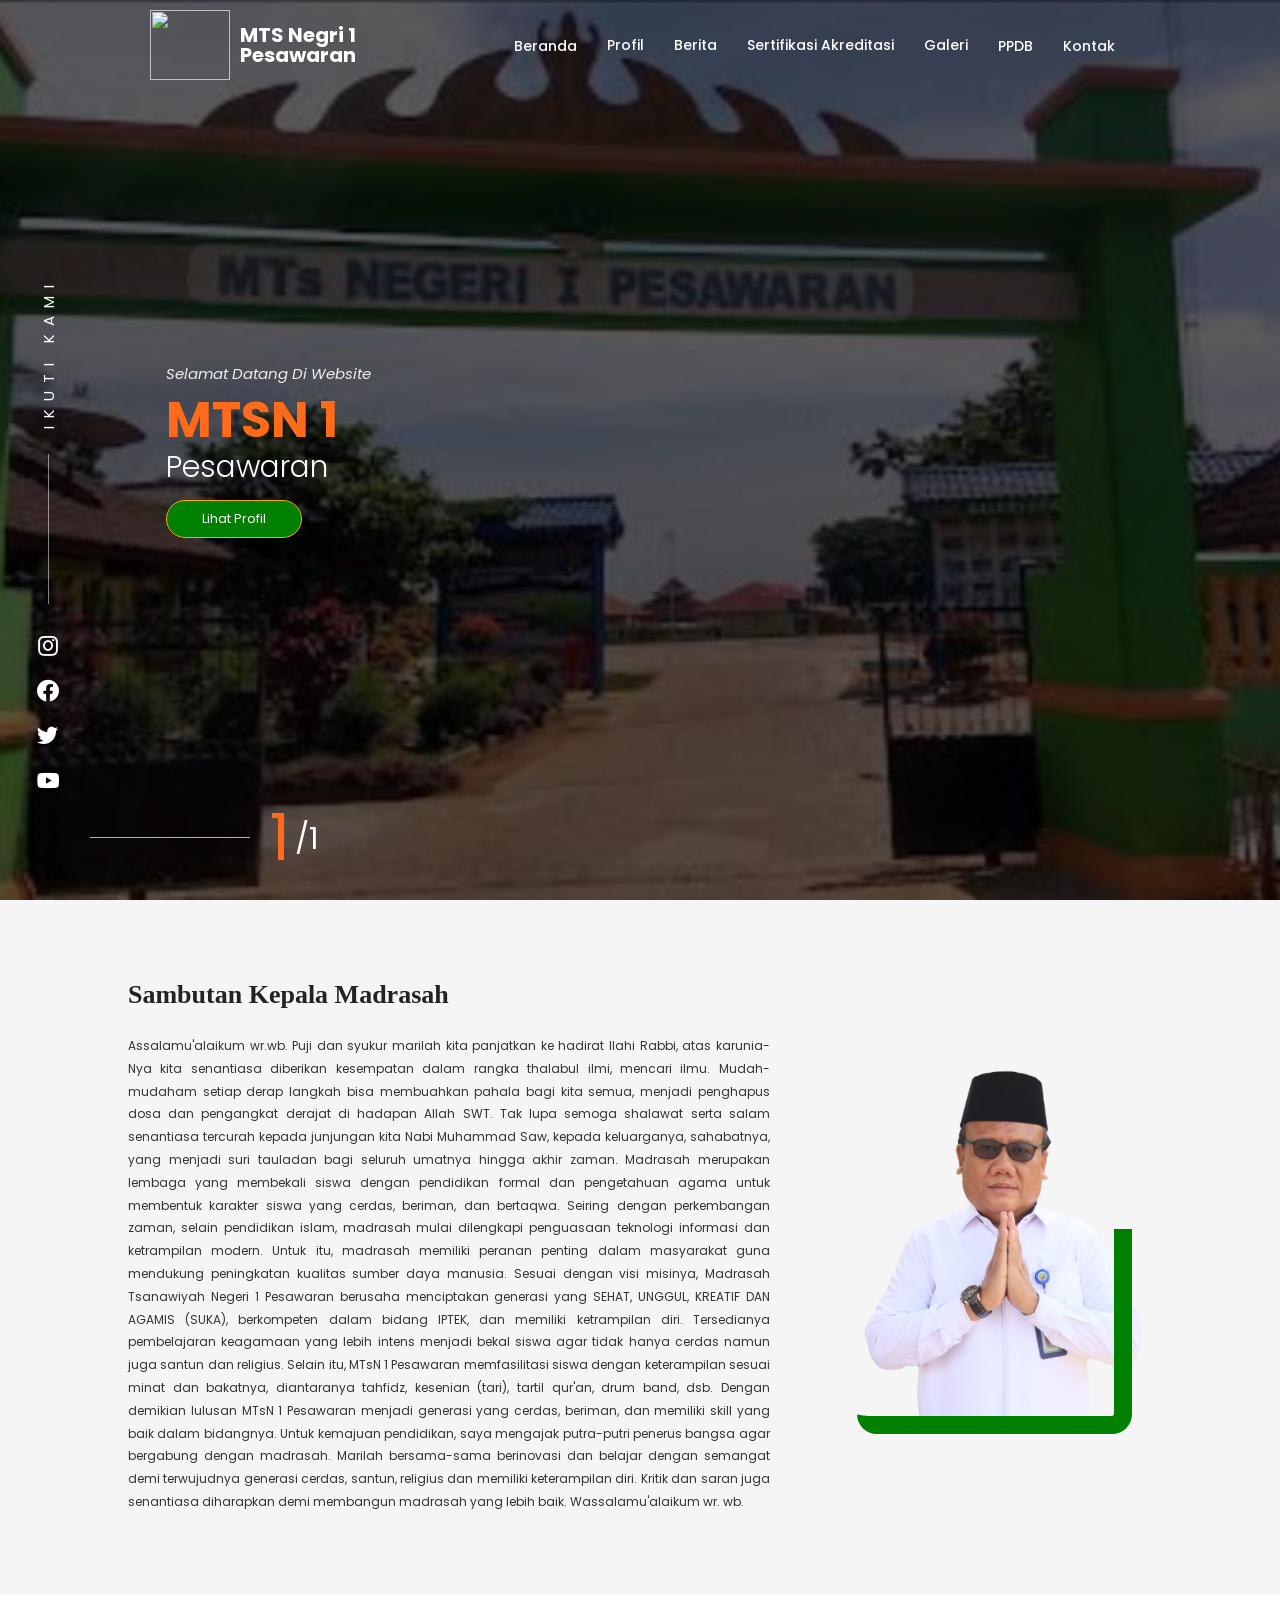
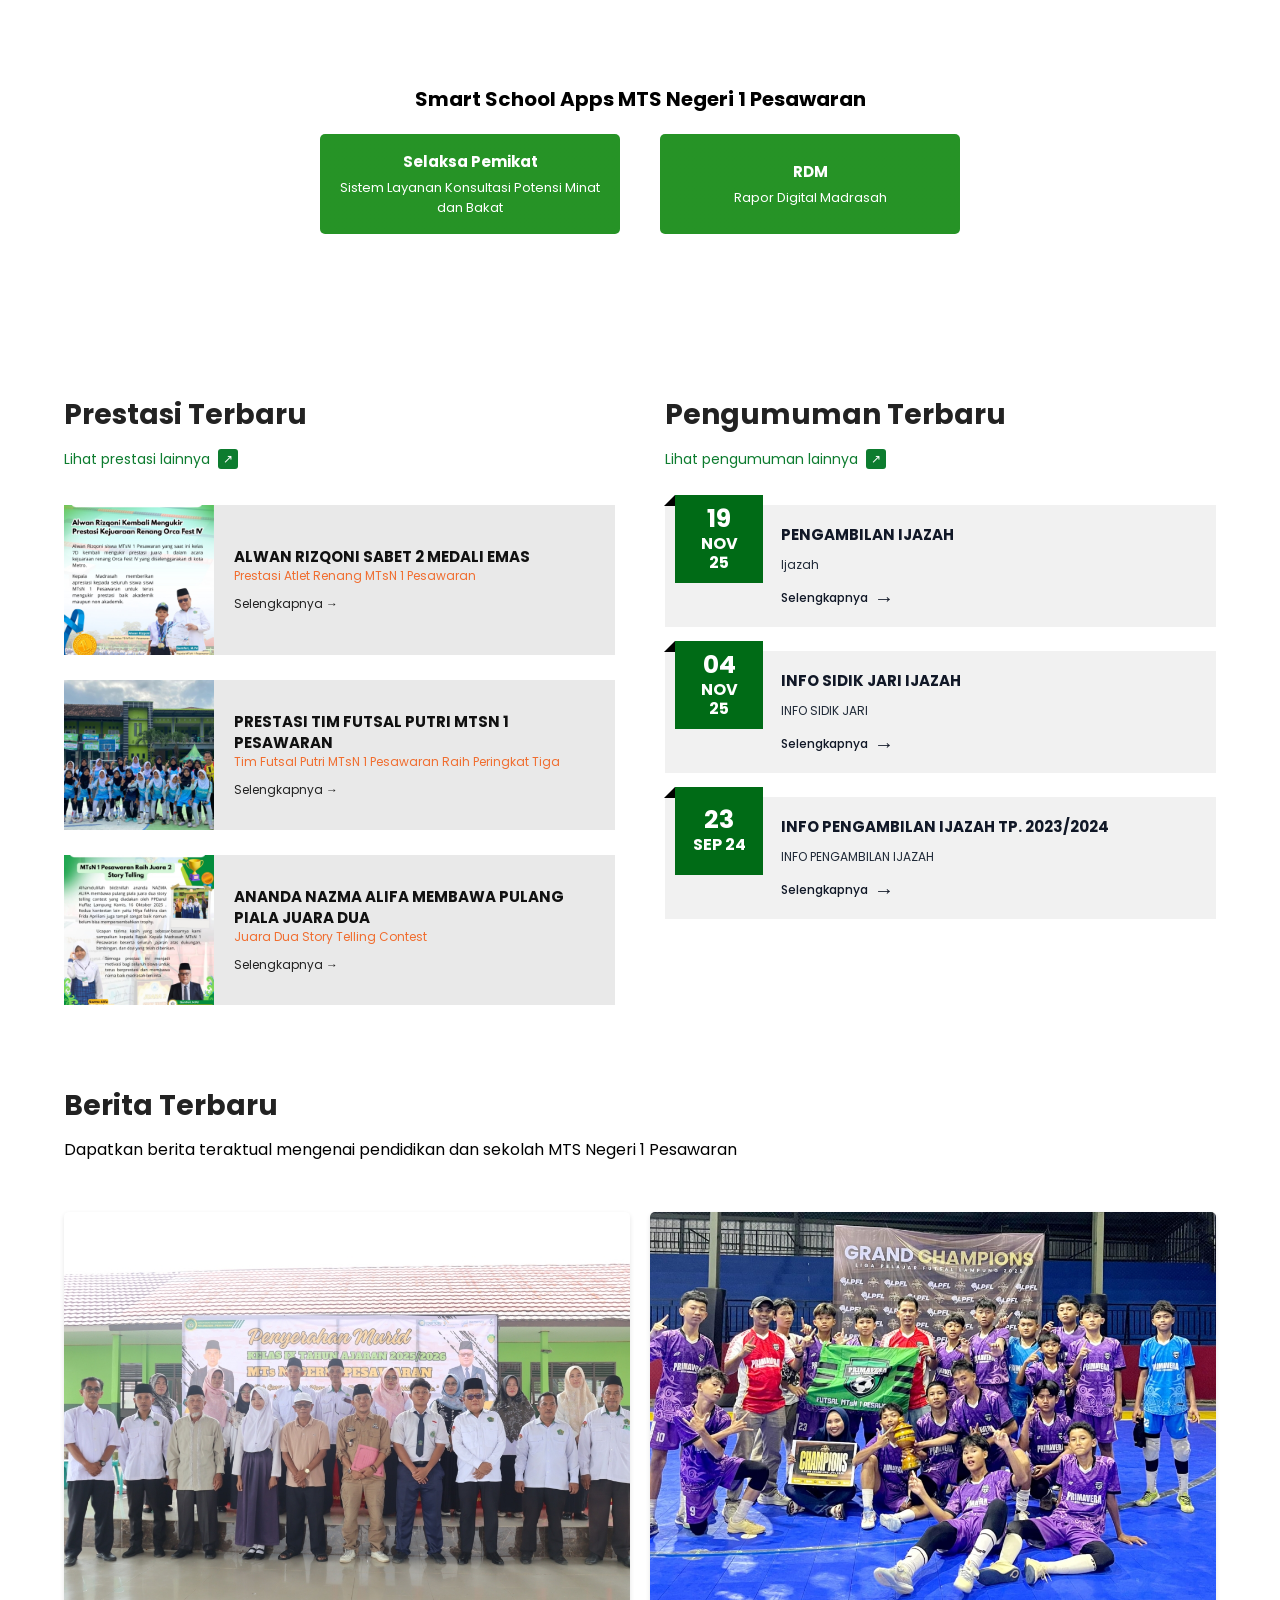
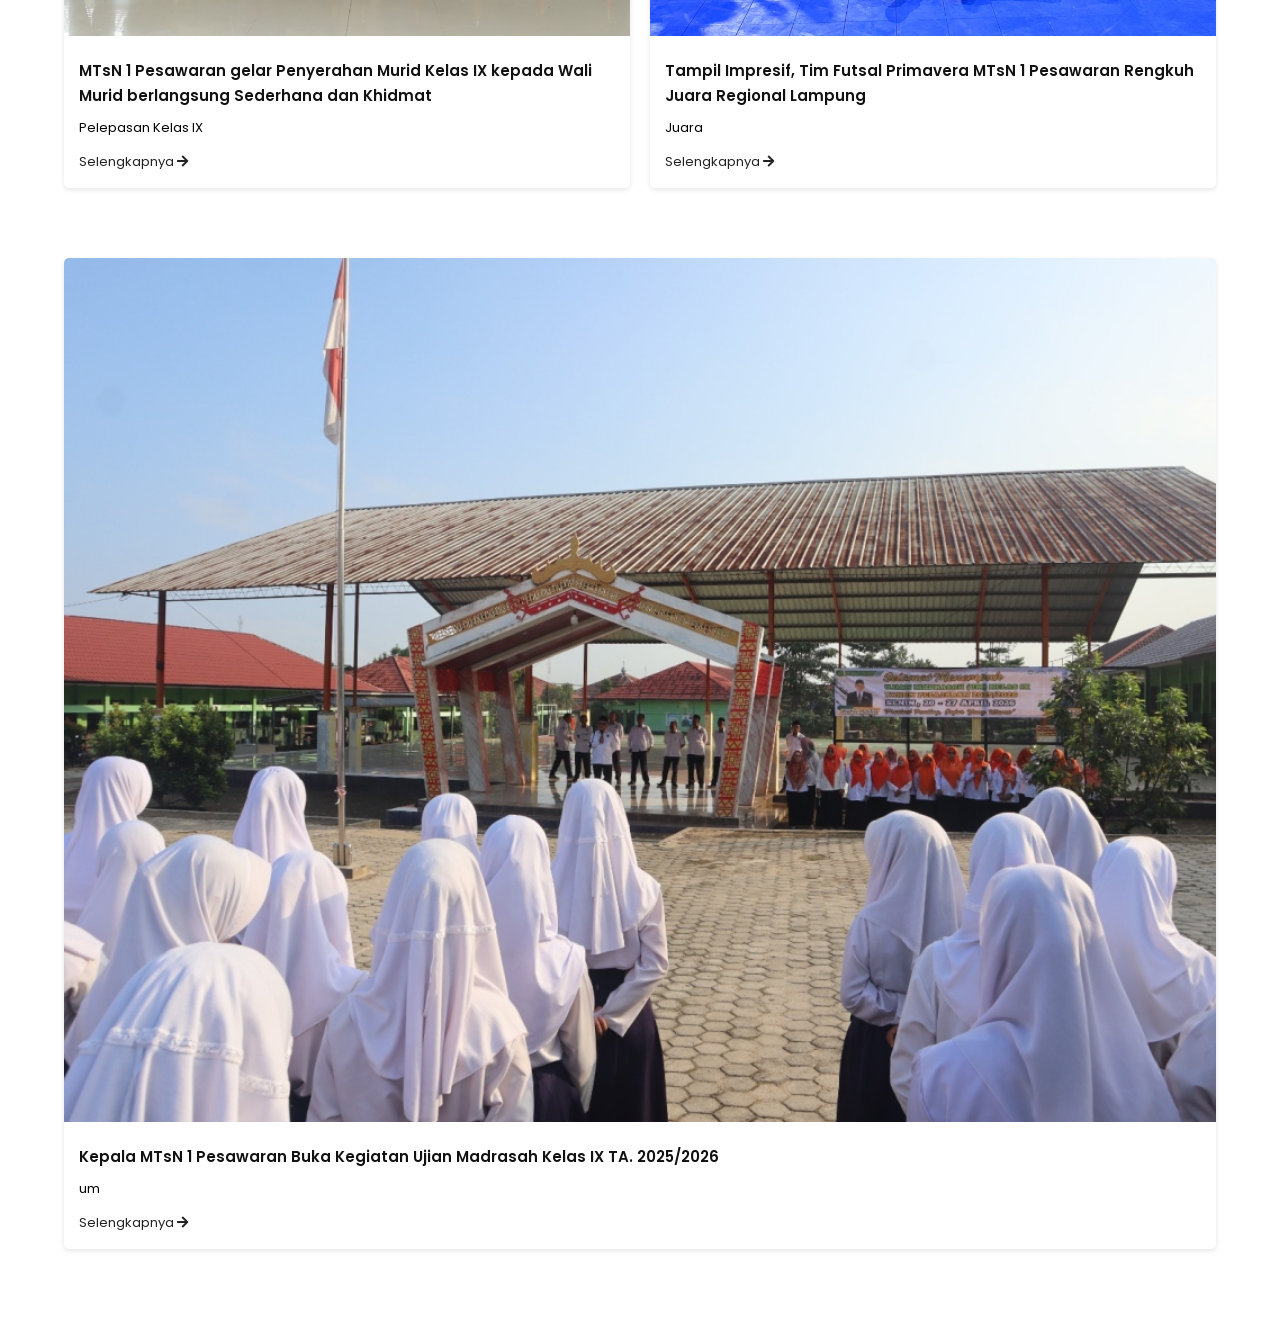
==== index.html @ 20edd50e "merampungkan navbar dan footer" ====
<!doctype html>
<html lang="en">
  <head>
    <meta charset="UTF-8" />
    <meta name="viewport" content="width=device-width, initial-scale=1.0" />
    <title>Mtsn 1 Pesawaran</title>

    <link rel="stylesheet" href="style.css" />
    <link rel="stylesheet" href="./src/css/navbar.css" />
    <link rel="stylesheet" href="./src/css/index.css" />

    <!-- aos -->
    <link href="https://unpkg.com/aos@2.3.1/dist/aos.css" rel="stylesheet" />

    <!-- icon -->
    <link
      href="https://unpkg.com/boxicons@2.1.4/css/boxicons.min.css"
      rel="stylesheet"
    />

    <!-- font awesome -->
    <link
      rel="stylesheet"
      href="https://cdnjs.cloudflare.com/ajax/libs/font-awesome/5.15.4/css/all.min.css"
    />
  </head>
  <body>
    <main>
      <header>
        <div class="container navbar-container">
          <div class="logo-container">
            <div class="logo">
              <img
                src="https://www.mtsn1pesawaran.sch.id/assets/images/logo.png"
                alt=""
              />
              <div class="text">
                <h1>MTS Negri 1</h1>
                <h1>Pesawaran</h1>
              </div>
            </div>

            <div id="humberger-menu">
              <i class="fas fa-bars"></i>
            </div>
          </div>

          <div class="nav-links">
            <ul>
              <li><a href="#">Beranda</a></li>
              <div class="dropdown">
                <li><a href="#">Profil</a></li>
                <div class="dropdown-content">
                  <a href="#">Sejarah</a>
                  <a href="#">Visi & Misi</a>
                  <a href="#">Struktur Organisasi</a>
                </div>
              </div>

              <div class="dropdown">
                <li><a href="berita.html">Berita</a></li>
                <div class="dropdown-content">
                  <a href="berita.html">Berita</a>
                  <a href="#">Pengumuman</a>
                  <a href="#">Ekstrakurikuler</a>
                  <a href="#">Prestasi</a>
                  <a href="#">Kurikulum</a>
                  <a href="#">Kalender Pendidikan</a>
                  <a href="#">Jadwal Pembelajaran</a>
                </div>
              </div>
              <div class="dropdown">
                <li><a href="#">Sertifikasi Akreditasi</a></li>
                <div class="dropdown-content">
                  <a
                    href="https://drive.google.com/file/d/1xxnYGVyeWu2U4i3UZnrBHEpFYEshY3aA/view?usp=sharing"
                    >S.A. 2019-2024</a
                  >
                  <a
                    href="https://drive.google.com/file/d/12yPRJ8OxWpkmpJR3eQBqy7cBieBxNZf5/view?usp=sharing"
                    >S.A. 2024-2029</a
                  >
                </div>
              </div>
              <div class="dropdown">
                <li><a href="./galeri.html">Galeri</a></li>
                <div class="dropdown-content">
                  <a href="#">Foto</a>
                  <a href="#">Video</a>
                </div>
              </div>

              <li><a href="./ppdb.html">PPDB</a></li>
              <li><a href="#">Kontak</a></li>
            </ul>
          </div>
        </div>
      </header>
      <div id="navbar"></div>
      <div class="swiper-container">
        <div class="overlay"></div>

        <!-- Vertical Social -->
        <div class="vertical-social">
          <span>IKUTI KAMI</span>

          <div class="line"></div>

          <div class="social-icons">
            <a href="#"><i class="bx bxl-instagram"></i></a>
            <a href="#"><i class="bx bxl-facebook-circle"></i></a>
            <a href="#"><i class="bx bxl-twitter"></i></a>
            <a href="#"><i class="bx bxl-youtube"></i></a>
          </div>
        </div>

        <!-- Content -->
        <div class="content">
          <p>Selamat Datang Di Website</p>

          <h1>MTSN 1</h1>

          <h2>Pesawaran</h2>

          <a href="#">Lihat Profil</a>
        </div>

        <!-- Slider Counter -->
        <div class="slider-counter">
          <div class="counter-line"></div>

          <div class="counter-text">
            <span class="active">1</span>
            <span>/1</span>
          </div>
        </div>
      </div>

      <!-- sambutan -->
      <div class="sambutan-container">
        <div class="child">
          <div class="left" data-aos="fade-right">
            <h1>Sambutan Kepala Madrasah</h1>
            <p>
              Assalamu'alaikum wr.wb. Puji dan syukur marilah kita panjatkan ke
              hadirat Ilahi Rabbi, atas karunia-Nya kita senantiasa diberikan
              kesempatan dalam rangka thalabul ilmi, mencari ilmu. Mudah-mudaham
              setiap derap langkah bisa membuahkan pahala bagi kita semua,
              menjadi penghapus dosa dan pengangkat derajat di hadapan Allah
              SWT. Tak lupa semoga shalawat serta salam senantiasa tercurah
              kepada junjungan kita Nabi Muhammad Saw, kepada keluarganya,
              sahabatnya, yang menjadi suri tauladan bagi seluruh umatnya hingga
              akhir zaman. Madrasah merupakan lembaga yang membekali siswa
              dengan pendidikan formal dan pengetahuan agama untuk membentuk
              karakter siswa yang cerdas, beriman, dan bertaqwa. Seiring dengan
              perkembangan zaman, selain pendidikan islam, madrasah mulai
              dilengkapi penguasaan teknologi informasi dan ketrampilan modern.
              Untuk itu, madrasah memiliki peranan penting dalam masyarakat guna
              mendukung peningkatan kualitas sumber daya manusia. Sesuai dengan
              visi misinya, Madrasah Tsanawiyah Negeri 1 Pesawaran berusaha
              menciptakan generasi yang SEHAT, UNGGUL, KREATIF DAN AGAMIS
              (SUKA), berkompeten dalam bidang IPTEK, dan memiliki ketrampilan
              diri. Tersedianya pembelajaran keagamaan yang lebih intens menjadi
              bekal siswa agar tidak hanya cerdas namun juga santun dan
              religius. Selain itu, MTsN 1 Pesawaran memfasilitasi siswa dengan
              keterampilan sesuai minat dan bakatnya, diantaranya tahfidz,
              kesenian (tari), tartil qur'an, drum band, dsb. Dengan demikian
              lulusan MTsN 1 Pesawaran menjadi generasi yang cerdas, beriman,
              dan memiliki skill yang baik dalam bidangnya. Untuk kemajuan
              pendidikan, saya mengajak putra-putri penerus bangsa agar
              bergabung dengan madrasah. Marilah bersama-sama berinovasi dan
              belajar dengan semangat demi terwujudnya generasi cerdas, santun,
              religius dan memiliki keterampilan diri. Kritik dan saran juga
              senantiasa diharapkan demi membangun madrasah yang lebih baik.
              Wassalamu'alaikum wr. wb.
            </p>
          </div>
          <div class="right" data-aos="fade-left">
            <img src="./src/img/kepsek.png" alt="" />
          </div>
        </div>
      </div>
      <!-- akhir sambutan -->

      <!-- smart school -->
      <div class="smart-school">
        <h3 data-aos="fade-up">Smart School Apps MTS Negeri 1 Pesawaran</h3>
        <div class="contain" data-aos="fade-up">
          <div class="card">
            <h4>Selaksa Pemikat</h4>
            <p>Sistem Layanan Konsultasi Potensi Minat dan Bakat</p>
          </div>
          <div class="card">
            <h4>RDM</h4>
            <p>Rapor Digital Madrasah</p>
          </div>
        </div>
      </div>
      <!-- akhir smart school -->

      <!-- prestasi -->
      <div class="section-wrapper">
        <!-- PRESTASI -->
        <div class="achievement-section">
          <h1 class="section-title" data-aos="fade-down">Prestasi Terbaru</h1>

          <a href="#" class="section-link" data-aos="fade-down">
            Lihat prestasi lainnya
            <span>↗</span>
          </a>

          <div class="achievement-list" data-aos="fade-right">
            <div class="achievement-card">
              <div class="achievement-image">
                <img src="./src/img/prestasi_1.jpeg" alt="" />
              </div>

              <div class="achievement-content">
                <h3>ALWAN RIZQONI SABET 2 MEDALI EMAS</h3>

                <p>Prestasi Atlet Renang MTsN 1 Pesawaran</p>

                <a href="#">Selengkapnya →</a>
              </div>
            </div>

            <div class="achievement-card">
              <div class="achievement-image">
                <img src="./src/img/prestasi_2.jpeg" alt="" />
              </div>

              <div class="achievement-content">
                <h3>Prestasi Tim Futsal Putri MTsN 1 Pesawaran</h3>

                <p>Tim Futsal Putri MTsN 1 Pesawaran Raih Peringkat Tiga</p>

                <a href="#">Selengkapnya →</a>
              </div>
            </div>

            <div class="achievement-card">
              <div class="achievement-image">
                <img src="./src/img/prestasi_3.jpeg" alt="" />
              </div>

              <div class="achievement-content">
                <h3>ANANDA NAZMA ALIFA MEMBAWA PULANG PIALA JUARA DUA</h3>

                <p>Juara Dua Story Telling Contest</p>

                <a href="#">Selengkapnya →</a>
              </div>
            </div>
          </div>
        </div>

        <!-- PENGUMUMAN -->
        <div class="announcement-section">
          <h1 class="section-title" data-aos="fade-down">Pengumuman Terbaru</h1>

          <a href="#" class="section-link" data-aos="fade-down">
            Lihat pengumuman lainnya
            <span>↗</span>
          </a>

          <div class="announcement-list" data-aos="fade-left">
            <!-- ITEM -->
            <div class="announcement-card">
              <div class="announcement-date">
                <div class="corner"></div>

                <h2>19</h2>
                <p>NOV</p>
                <span>25</span>
              </div>

              <div class="announcement-content">
                <h3>PENGAMBILAN IJAZAH</h3>

                <p>Ijazah</p>

                <a href="#">
                  Selengkapnya
                  <span>→</span>
                </a>
              </div>
            </div>

            <!-- ITEM -->
            <div class="announcement-card">
              <div class="announcement-date">
                <div class="corner"></div>

                <h2>04</h2>
                <p>NOV</p>
                <span>25</span>
              </div>

              <div class="announcement-content">
                <h3>Info Sidik Jari Ijazah</h3>

                <p>INFO SIDIK JARI</p>

                <a href="#">
                  Selengkapnya
                  <span>→</span>
                </a>
              </div>
            </div>

            <!-- ITEM -->
            <div class="announcement-card">
              <div class="announcement-date">
                <div class="corner"></div>

                <h2>23</h2>
                <p>SEP 24</p>
              </div>

              <div class="announcement-content">
                <h3>INFO PENGAMBILAN IJAZAH TP. 2023/2024</h3>

                <p>INFO PENGAMBILAN IJAZAH</p>

                <a href="#">
                  Selengkapnya
                  <span>→</span>
                </a>
              </div>
            </div>
          </div>
        </div>
      </div>
      <!-- akhir prestasi -->

      <!-- berita -->
      <div class="news-section">
        <h1 class="section-title" data-aos="fade-right">Berita Terbaru</h1>

        <p class="section-description" data-aos="fade-right">
          Dapatkan berita teraktual mengenai pendidikan dan sekolah MTS Negeri 1
          Pesawaran
        </p>

        <div class="news-list" data-aos="fade-up">
          <article class="news-card">
            <img
              src="./src/img/news1.jpeg"
              alt="Ujian Madrasah"
              class="news-img"
            />
            <div class="news-info">
              <a href="#" class="news-title">
                MTsN 1 Pesawaran gelar Penyerahan Murid Kelas IX kepada Wali
                Murid berlangsung Sederhana dan Khidmat
              </a>
              <p class="news-meta">Pelepasan Kelas IX</p>
              <a href="#" class="read-more"
                >Selengkapnya <i class="fas fa-arrow-right"></i
              ></a>
            </div>
          </article>

          <article class="news-card">
            <img
              src="./src/img/news2.jpeg"
              alt="Penerimaan Murid Baru"
              class="news-img"
            />
            <div class="news-info">
              <a href="" class="news-title">
                Tampil Impresif, Tim Futsal Primavera MTsN 1 Pesawaran Rengkuh
                Juara Regional Lampung
              </a>
              <p class="news-meta">Juara</p>
              <a href="#" class="read-more"
                >Selengkapnya <i class="fas fa-arrow-right"></i
              ></a>
            </div>
          </article>

          <article class="news-card">
            <img
              src="./src/img/news3.jpeg"
              alt="Penyerahan Murid"
              class="news-img"
            />
            <div class="news-info">
              <a href="" class="news-title">
                Kepala MTsN 1 Pesawaran Buka Kegiatan Ujian Madrasah Kelas IX
                TA. 2025/2026
              </a>
              <p class="news-meta">um</p>
              <a href="#" class="read-more"
                >Selengkapnya <i class="fas fa-arrow-right"></i
              ></a>
            </div>
          </article>
        </div>
      </div>
      <!-- akhir berita -->
    </main>

    <!-- js -->


    <script src="./src/js/index.js"></script>

    <!-- aos -->
    <script src="https://unpkg.com/aos@2.3.1/dist/aos.js"></script>
    <script>
      AOS.init({
        duration: 1500,
        once: false,
      });
    </script>

  </body>
</html>
---- style.css ----
@import url("https://fonts.googleapis.com/css2?family=Poppins:ital,wght@0,100;0,200;0,300;0,400;0,500;0,600;0,700;0,800;0,900;1,100;1,200;1,300;1,400;1,500;1,600;1,700;1,800;1,900&display=swap");

* {
  margin: 0;
  padding: 0;
  box-sizing: border-box;
  font-family: "Poppins", sans-serif;
}
---- src/css/navbar.css ----
.navbar-container {
  /* max-width: 1200px; */
  padding: 10px 150px;

  position: fixed;
  top: 0;
  left: 0;
  right: 0;
  display: flex;
  align-items: center;
  justify-content: space-between;
  z-index: 9999;
  transition: all 0.3s ease;
  /* background-color: red; */
}

.navbar-container.sticky {
  background: white;
  box-shadow: 0 2px 10px rgba(0, 0, 0, 0.1);
  transition: all 0.3s ease;
}

.navbar-container.sticky .text,
.navbar-container.sticky .nav-links ul li a {
  color: black;
}

.navbar-container.sticky #humberger-menu {
  color: black;
}
.navbar-container .logo {
  display: flex;
  align-items: center;
  justify-content: center;
}
.navbar-container .logo img {
  width: 80px;
  height: 70px;
  margin-right: 10px;
}

.navbar-container .text {
  font-size: 10px;
  line-height: 1;
  font-weight: bold;
  color: white;
}

.navbar-container .nav-links ul {
  display: flex;
  align-items: center;
  justify-content: center;
  list-style: none;
}

.navbar-container .nav-links ul li a:hover {
  color: rgb(6, 146, 3);
  transition: all 0.3s ease;
}

.navbar-container .nav-links ul .dropdown:hover .dropdown-content {
  display: flex;
  transition: all 0.3s ease;
}

.navbar-container .nav-links ul .dropdown li a:hover {
  color: rgb(6, 146, 3);
  transition: all 0.3s ease;
}

.navbar-container .nav-links ul .dropdown {
  position: relative;
}

.navbar-container .nav-links ul .dropdown {
  background-color: transparent;
  border: none;
  color: black;
  font-size: 14px;
  font-weight: 500;
  cursor: pointer;
}

.navbar-container .nav-links ul .dropdown .dropdown-content {
  display: none;
  flex-direction: column;
  position: absolute;
  top: 100%;
  text-decoration: none;
}

.navbar-container .nav-links ul .dropdown .dropdown-content a {
  padding: 10px;
  background-color: rgb(6, 146, 3);
  color: white;
  text-decoration: none;
  width: 180px;
  font-size: 14px;
  font-weight: 500;
}

.navbar-container .nav-links ul .dropdown .dropdown-content a:hover {
  color: rgb(232, 115, 73);
}

.navbar-container .nav-links ul li {
  margin: 0 15px;
}

.navbar-container .nav-links ul li a {
  text-decoration: none;
  color: white;
  font-size: 14px;
  font-weight: 500;
}

#humberger-menu {
  display: none;
  font-size: 30px;
}

@media (max-width: 850px) {
  .navbar-container {
    flex-direction: column;
    align-items: flex-start;
    padding: 10px;
  }

  /* .navbar-container .text {
    font-size: 10px;
  } */

  .navbar-container .nav-links {
    width: 100%;
    display: none;
  }

  .navbar-container .nav-links.active {
    width: 100%;
    display: block;
  }

  .navbar-container .nav-links ul {
    flex-direction: column;
    width: 100%;
    margin-top: 10px;
    background-color: green;
  }

  .navbar-container .nav-links ul li {
    margin: 10px 0;
  }

  .navbar-container .nav-links ul .dropdown .dropdown-content {
    position: static;
    width: 100%;
  }

  .navbar-container .logo-container {
    display: flex;
    width: 100%;
    justify-content: space-between;
    align-items: center;
  }

  .navbar-container .logo {
    display: flex;
    width: 100%;
    justify-content: left;
  }

  #humberger-menu {
    display: block;
    color: white;
  }
}
---- src/css/index.css ----
* {
  margin: 0;
  padding: 0;
  box-sizing: border-box;
  /* font-family: sans-serif; */
}

.swiper-container {
  position: relative;
  width: 100%;
  height: 100vh;
  background: url("../img/bg-home.jpg") center/cover no-repeat;
  overflow: hidden;
}

/* Overlay Gelap */
.overlay {
  position: absolute;
  inset: 0;
  background: rgba(0, 0, 0, 0.6);
}

.content {
  position: absolute;
  top: 50%;
  left: 13%;
  transform: translateY(-50%);
  z-index: 2;
  color: white;
}

.content p {
  font-size: 15px;
  font-style: italic;
  margin-bottom: 10px;
  color: rgba(255, 255, 255, 0.9);
}

.content h1 {
  font-size: 50px;
  line-height: 1;
  color: #ff6b1a;
  font-weight: bold;
}

.content h2 {
  font-size: 30px;
  font-weight: 300;
  margin-bottom: 10px;
}

.content a {
  display: inline-block;
  padding: 8px 35px;
  background: green;
  border: 1px solid orange;
  border-radius: 40px;
  color: white;
  text-decoration: none;
  font-size: 13px;
  transition: 0.3s;
}

.content a:hover {
  background: darkgreen;
}

.vertical-social {
  position: absolute;
  left: 35px;
  top: 60%;
  transform: translateY(-50%);
  z-index: 2;

  display: flex;
  flex-direction: column;
  align-items: center;
}

.vertical-social span {
  writing-mode: vertical-rl;
  transform: rotate(180deg);

  color: white;
  letter-spacing: 8px;
  font-size: 15px;
  margin-bottom: 25px;
}

.vertical-social .line {
  width: 1px;
  height: 150px;
  background: rgba(255, 255, 255, 0.5);
  margin-bottom: 25px;
}

.social-icons {
  display: flex;
  flex-direction: column;
  gap: 6px;
}

.social-icons a {
  color: white;
  font-size: 26px;
  transition: 0.3s;
}

.social-icons a:hover {
  color: orange;
  transform: scale(1.1);
}

.slider-counter {
  position: absolute;
  left: 7%;
  bottom: 30px;

  display: flex;
  align-items: center;
  gap: 20px;

  z-index: 2;
}

.counter-line {
  width: 160px;
  height: 1px;
  background: rgba(255, 255, 255, 0.7);
}

.counter-text {
  display: flex;
  align-items: flex-end;
  gap: 5px;
  color: white;
}

.counter-text .active {
  font-size: 65px;
  /* font-weight: bold; */
  line-height: 1;
  color: #ff6b1a;
}

.counter-text span:last-child {
  font-size: 30px;
  margin-bottom: 8px;
}

/* sambutan */
.sambutan-container {
  width: 100%;
  padding: 80px 10%;
  background: #f5f5f5;
  position: relative;
  overflow: hidden;
}

/* BACKGROUND PATTERN PERSIS
.sambutan-container::before {
  content: "";
  position: absolute;
  inset: 0;
  z-index: 0;

  background:
    linear-gradient(
      185deg,
      transparent 0%,
      transparent 4%,
      rgba(0, 0, 0, 0.03) 4%,
      rgba(0, 0, 0, 0.03) 13%,
      transparent 13%
    ),
    linear-gradient(
      -185deg,
      transparent 0%,
      transparent 5%,
      rgba(0, 0, 0, 0.025) 5%,
      rgba(0, 0, 0, 0.025) 14%,
      transparent 14%
    ),
    linear-gradient(
      175deg,
      transparent 0%,
      transparent 82%,
      rgba(0, 0, 0, 0.03) 82%,
      rgba(0, 0, 0, 0.03) 91%,
      transparent 91%
    );

  background-size: cover;
} */

.sambutan-container::before {
  top: -100px;
}

.sambutan-container::after {
  bottom: -100px;
}

.child {
  display: flex;
  justify-content: space-between;
  align-items: center;
  gap: 80px;
  position: relative;
  z-index: 2;
}

.left {
  flex: 1.7;
  /* background-color: red; */
}

.left h1 {
  font-size: 26px;
  font-weight: 700;
  color: #222;
  margin-bottom: 25px;
  font-family: serif;
}

.left p {
  font-size: 12px;
  line-height: 1.9;
  color: #333;
  text-align: justify;
}

/* RIGHT IMAGE */
.right {
  flex: 0.8;
  display: flex;
  justify-content: center;
  position: relative;
}

.right::before {
  content: "";
  position: absolute;
  width: 85%;
  height: 50%;
  border-right: 18px solid green;
  border-bottom: 18px solid green;
  border-radius: 0 0 20px 20px;

  bottom: 0;
  right: 20px;
  z-index: 99;
}

.right img {
  width: 100%;
  max-width: 300px;
  object-fit: contain;
}

/* smart school */
.smart-school {
  /* margin: 50px auto; */
  padding: 90px;
  position: relative;
  background-image: url("../img/bg.jpg");
  background-position: no-repeat;
  background-attachment: fixed;
  background-size: cover;
}

/* overlay opacity */
.smart-school::before {
  content: "";
  position: absolute;
  inset: 0;

  background: rgba(255, 255, 255, 0.7); /* opacity */

  z-index: 1;
}

/* content di atas overlay */
.smart-school > * {
  position: relative;
  z-index: 2;
}

.smart-school h3 {
  font-size: 20px;
  text-align: center;
  margin-bottom: 20px;
}

.smart-school .contain {
  display: flex;
  align-items: center;
  justify-content: center;
}

.smart-school .contain .card {
  display: flex;
  flex-direction: column;
  justify-content: center;
  font-size: 13px;
  padding: 0 10px;
  color: white;
  text-align: center;

  width: 300px;
  height: 100px;

  margin: 0 20px;
  border-radius: 5px;

  /* background */
  background:
    linear-gradient(rgba(0, 128, 0, 0.85), rgba(0, 128, 0, 0.85)),
    url("https://www.mtsn1pesawaran.sch.id/assets/images/logo.png");

  background-size: contain;
  /* height:100px; */
  background-repeat: no-repeat;
  background-position: left;

  /* background-color: red; */
}

.smart-school .contain .card h4 {
  font-size: 15px;
  margin-bottom: 5px;
}

/* prestasi */
.section-wrapper {
  width: 90%;
  max-width: 1400px;
  margin: 70px auto;
  display: grid;
  grid-template-columns: 1fr 1fr;
  gap: 50px;
}

.section-title {
  font-size: 28px;
  font-weight: 700;
  margin-bottom: 10px;
  color: #222;
}

.section-link {
  display: inline-flex;
  align-items: center;
  gap: 8px;
  color: #0d7c2f;
  text-decoration: none;
  font-size: 14px;
  margin-bottom: 35px;
}

.section-link span {
  width: 20px;
  height: 20px;
  background: #0d7c2f;
  color: white;
  border-radius: 3px;
  display: flex;
  align-items: center;
  justify-content: center;
  font-size: 12px;
}

/* =========================
   PRESTASI
========================= */

.achievement-list {
  display: flex;
  flex-direction: column;
  gap: 25px;
}

.achievement-card {
  background: #e9e9e9;
  display: flex;
  /* position: relative; */
  overflow: hidden;
}

/* .achievement-card::before {
  content: "";
  position: absolute;
  top: 0;
  left: 0;
  width: 82%;
  height: 10px;
  background: #006b1f;
  border-radius: 0 0 20px 0;
} */

.achievement-image {
  width: 150px;
  height: 150px;
  overflow: hidden;
  flex-shrink: 0;
}

.achievement-image img {
  width: 100%;
  height: 100%;
  object-fit: cover;
}

.achievement-content {
  padding: 20px;
  display: flex;
  flex-direction: column;
  justify-content: center;
}

.achievement-content h3 {
  font-size: 15px;
  line-height: 1.4;
  color: #111;
  /* margin-bottom: 10px; */
  text-transform: uppercase;
}

.achievement-content p {
  color: #f06d2f;
  font-size: 12px;
  margin-bottom: 10px;
}

.achievement-content a {
  text-decoration: none;
  color: #222;
  font-size: 12px;
}

/* =========================
   PENGUMUMAN
========================= */

.announcement-list {
  display: flex;
  flex-direction: column;
  gap: 24px;
}

.announcement-card {
  display: flex;
  align-items: stretch;
  width: 100%;
  position: relative;
}

/* =========================
   DATE BOX
========================= */

.announcement-date {
  width: 88px;
  height: 88px;
  min-width: 88px;
  background: #006b16;
  color: white;
  text-align: center;
  position: absolute;
  left: 10px;

  display: flex;
  flex-direction: column;
  justify-content: center;

  padding: 12px 8px;
  margin-top: -10px;
}

.announcement-date .corner {
  position: absolute;
  top: 0;
  left: -11px;
  width: 0;
  height: 0;

  border-top: 11px solid transparent;
  border-right: 11px solid #000;
}

.announcement-date h2 {
  font-size: 25px;
  font-weight: 700;
  line-height: 1;
  margin-bottom: 4px;
}

.announcement-date p {
  font-size: 16px;
  font-weight: 700;
  line-height: 1.1;
  text-transform: uppercase;
}

.announcement-date span {
  font-size: 16px;
  font-weight: 700;
  line-height: 1.1;
  margin-top: 2px;
}

/* =========================
   CONTENT
========================= */

.announcement-content {
  background: #f1f1f1;
  width: 100%;
  padding: 18px 28px;
}

.announcement-content h3 {
  font-size: 15px;
  /* font-weight: 800; */
  color: #111827;
  margin-bottom: 10px;
  text-transform: uppercase;
  margin-left: 88px;
}

.announcement-content p {
  font-size: 12px;
  color: #1f2937;
  margin-bottom: 10px;
  margin-left: 88px;
}

.announcement-content a {
  display: inline-flex;
  align-items: center;
  gap: 6px;

  text-decoration: none;
  color: #111827;
  font-size: 12px;
  font-weight: 500;

  transition: 0.3s;
  margin-left: 88px;
}

.announcement-content a:hover {
  gap: 10px;
}

.announcement-content a span {
  font-size: 20px;
  line-height: 1;
}

/* news */
.news-section {
  width: 90%;
  max-width: 1400px;
  margin: 80px auto;
}

.news section p {
  font-size: 14px;
  color: #333;
  margin-bottom: 20px;
}

.news-list {
  display: flex;
  flex-wrap: wrap;
  gap: 20px;
}

.news-list .news-card {
  flex: 1 450px;
  border-radius: 5px;
  overflow: hidden;
  margin-top: 50px;
  box-shadow: 0 2px 5px rgba(0, 0, 0, 0.1);
  transition: all 0.3s ease;
}

.news-list .news-card:hover {
  box-shadow: 0 4px 10px rgba(0, 0, 0, 0.3);
}

.news-list .news-card .news-img {
  width: 100%;
  /* height: 400px; */
  object-fit: cover;
}

.news-list .news-card .news-info {
  padding: 15px;
}

.news-list .news-card .news-info .news-title {
  text-decoration: none;
  font-size: 15px;
  line-height: 1.4;
  font-weight: 600;
  color: #111;
  margin-bottom: 20px;
  transition: all 0.3s ease-in-out;
}

.news-list .news-card .news-info .news-title:hover {
  color: orangered;
}

.news-list .news-card .news-info .news-meta {
  font-size: 13px;
  margin-bottom: 10px;
  margin-top: 10px;
}

.news-list .news-card .news-info .read-more {
  text-decoration: none;
  color: #222;
  font-size: 13px;
}

/* ekstrakurikuler */
.container-ekstrakulikuler {
  width: 90%;
  max-width: 1400px;
  margin: 80px auto;
}

.head-ekstrakulikuler {
  display: flex;
  flex-direction: column;
  align-items: center;
  margin-bottom: 30px;
}

.head-ekstrakulikuler h3 {
  font-size: 28px;
  font-weight: 700;
  color: #222;
  margin-bottom: 10px;
}

.list-ekstrakulikuler {
  display: grid;
  justify-content: center;
  gap: 20px;
  grid-template-columns: repeat(2, 1fr);
}

.list-ekstrakulikuler .card {
  border-radius: 5px;
  display: flex;
  /* width: 600px; */
  border: 2px solid green;
  box-shadow: 2px;
}

.list-ekstrakulikuler .card:last-child {
  grid-column: span 2;
  justify-self: center;
  width: 50%;
}

.list-ekstrakulikuler .card img {
  width: 170px;
  height: 100%;
  object-fit: cover;
  margin-bottom: 15px;
}

.list-ekstrakulikuler .card .content-ekstrakulikuler {
  /* padding: 15px; */
  display: flex;
  flex-direction: column;
  justify-content: center;
  padding: 0 50px;
}

.list-ekstrakulikuler .card .content-ekstrakulikuler a {
  text-decoration: none;
  color: #000;
}

@media (max-width: 768px) {
  .slider-counter {
    left: 15px;
    bottom: 25px;
    gap: 15px;
  }

  .counter-line {
    width: 90px;
  }

  .counter-text .active {
    font-size: 45px;
  }

  .counter-text span:last-child {
    font-size: 22px;
  }

  /* sambutan */
  .child {
    flex-direction: column;
  }

  .sambutan-container {
    padding: 50px 20px;
  }

  /* prestasi */
  .section-wrapper {
    grid-template-columns: 1fr;
  }

  /* smart school */
  .smart-school {
    padding: 50px 20px;
  }
  .smart-school .contain .card {
    width: 100%;
    margin: 10px;
  }
  .smart-school .contain .card p {
    font-size: 8px;
  }
}

/* =========================
   RESPONSIVE
========================= */

@media (max-width: 992px) {
  .content h1 {
    font-size: 65px;
  }

  .content h2 {
    font-size: 45px;
  }

  .content {
    left: 18%;
  }
}

@media (max-width: 768px) {
  .content {
    left: 20%;
  }

  .content p {
    font-size: 16px;
  }

  .content h1 {
    font-size: 50px;
  }

  .content h2 {
    font-size: 38px;
  }

  .content a {
    padding: 4px 25px;
    font-size: 16px;
  }

  .vertical-social {
    left: 15px;
  }

  .vertical-social .line {
    height: 150px;
  }

  .social-icons a {
    font-size: 22px;
  }

  .news-list .news-card {
    margin-top: 10px;
  }

  .list-ekstrakulikuler {
    grid-template-columns: 1fr;
  }
}

@media (max-width: 480px) {
  .content {
    left: 24%;
  }

  .content h1 {
    font-size: 40px;
  }

  .content h2 {
    font-size: 28px;
  }

  .vertical-social span {
    font-size: 11px;
    letter-spacing: 5px;
  }

  .vertical-social .line {
    height: 120px;
  }
}
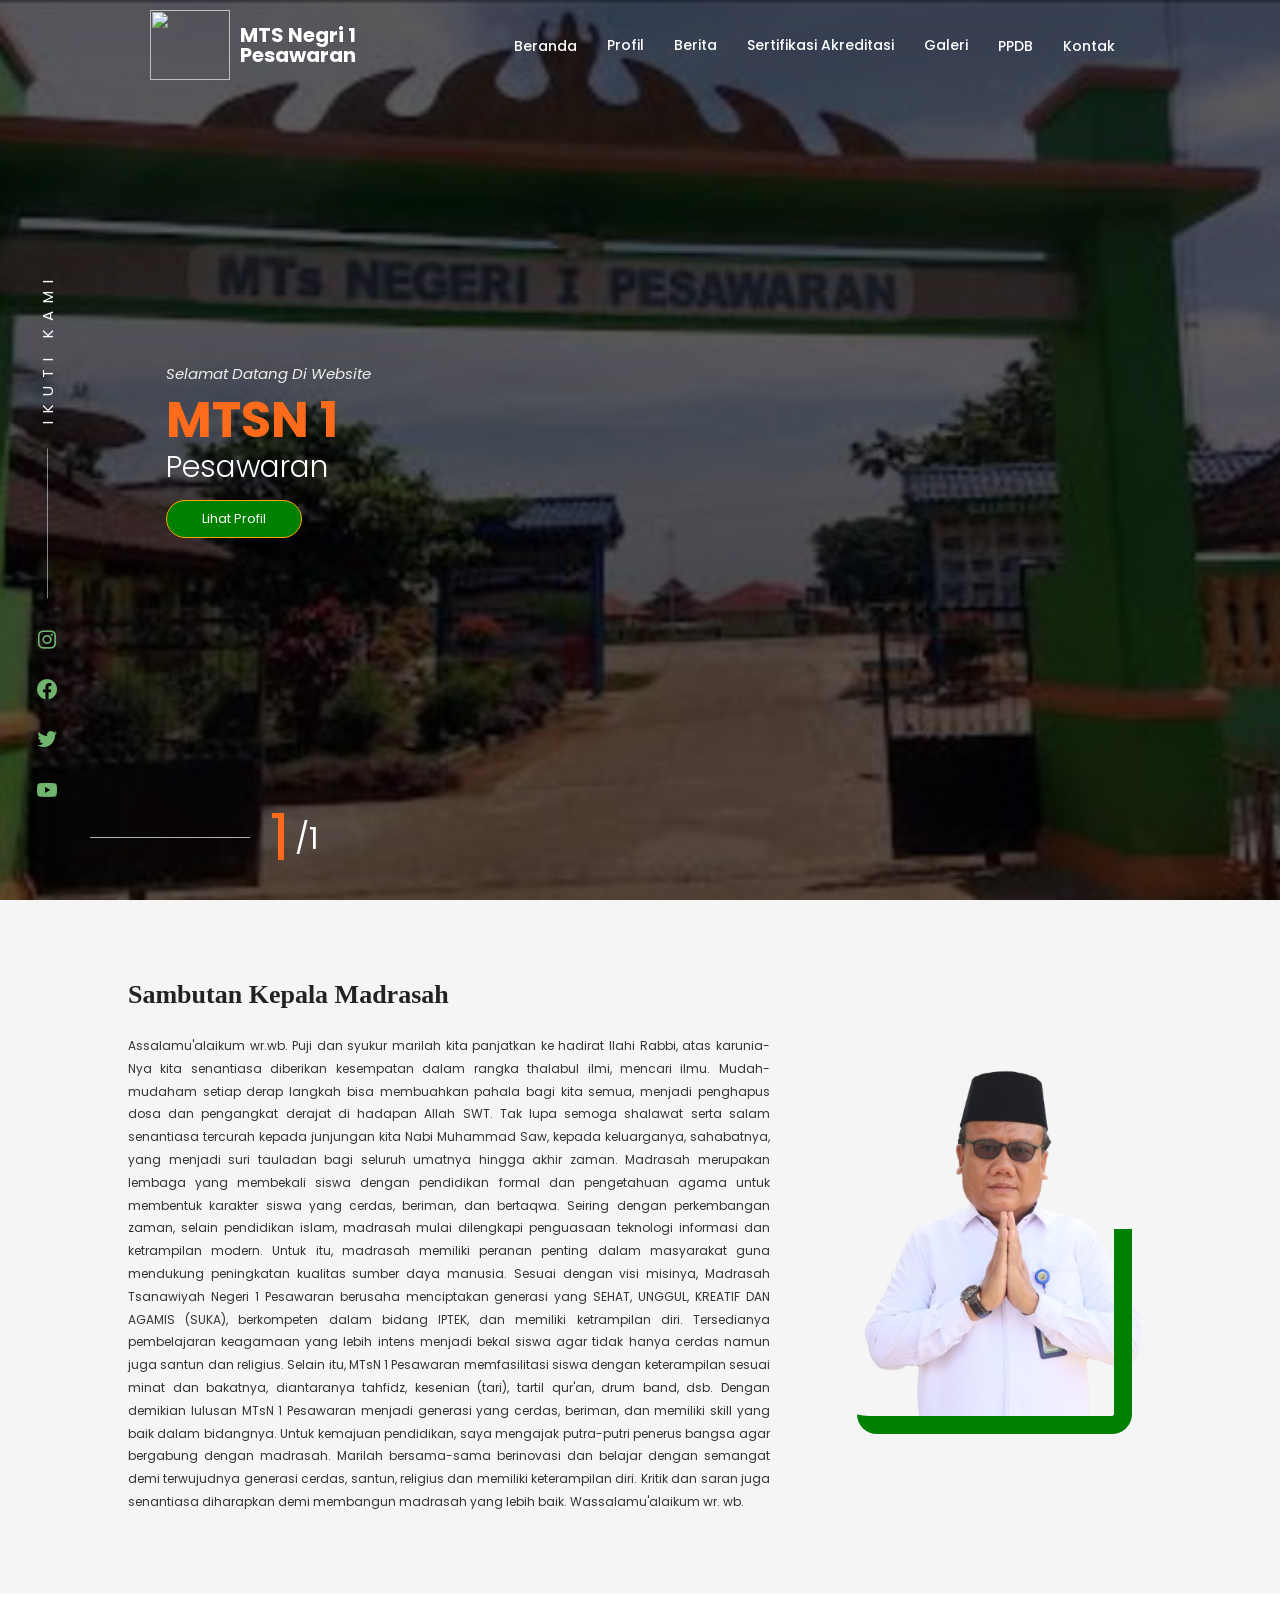
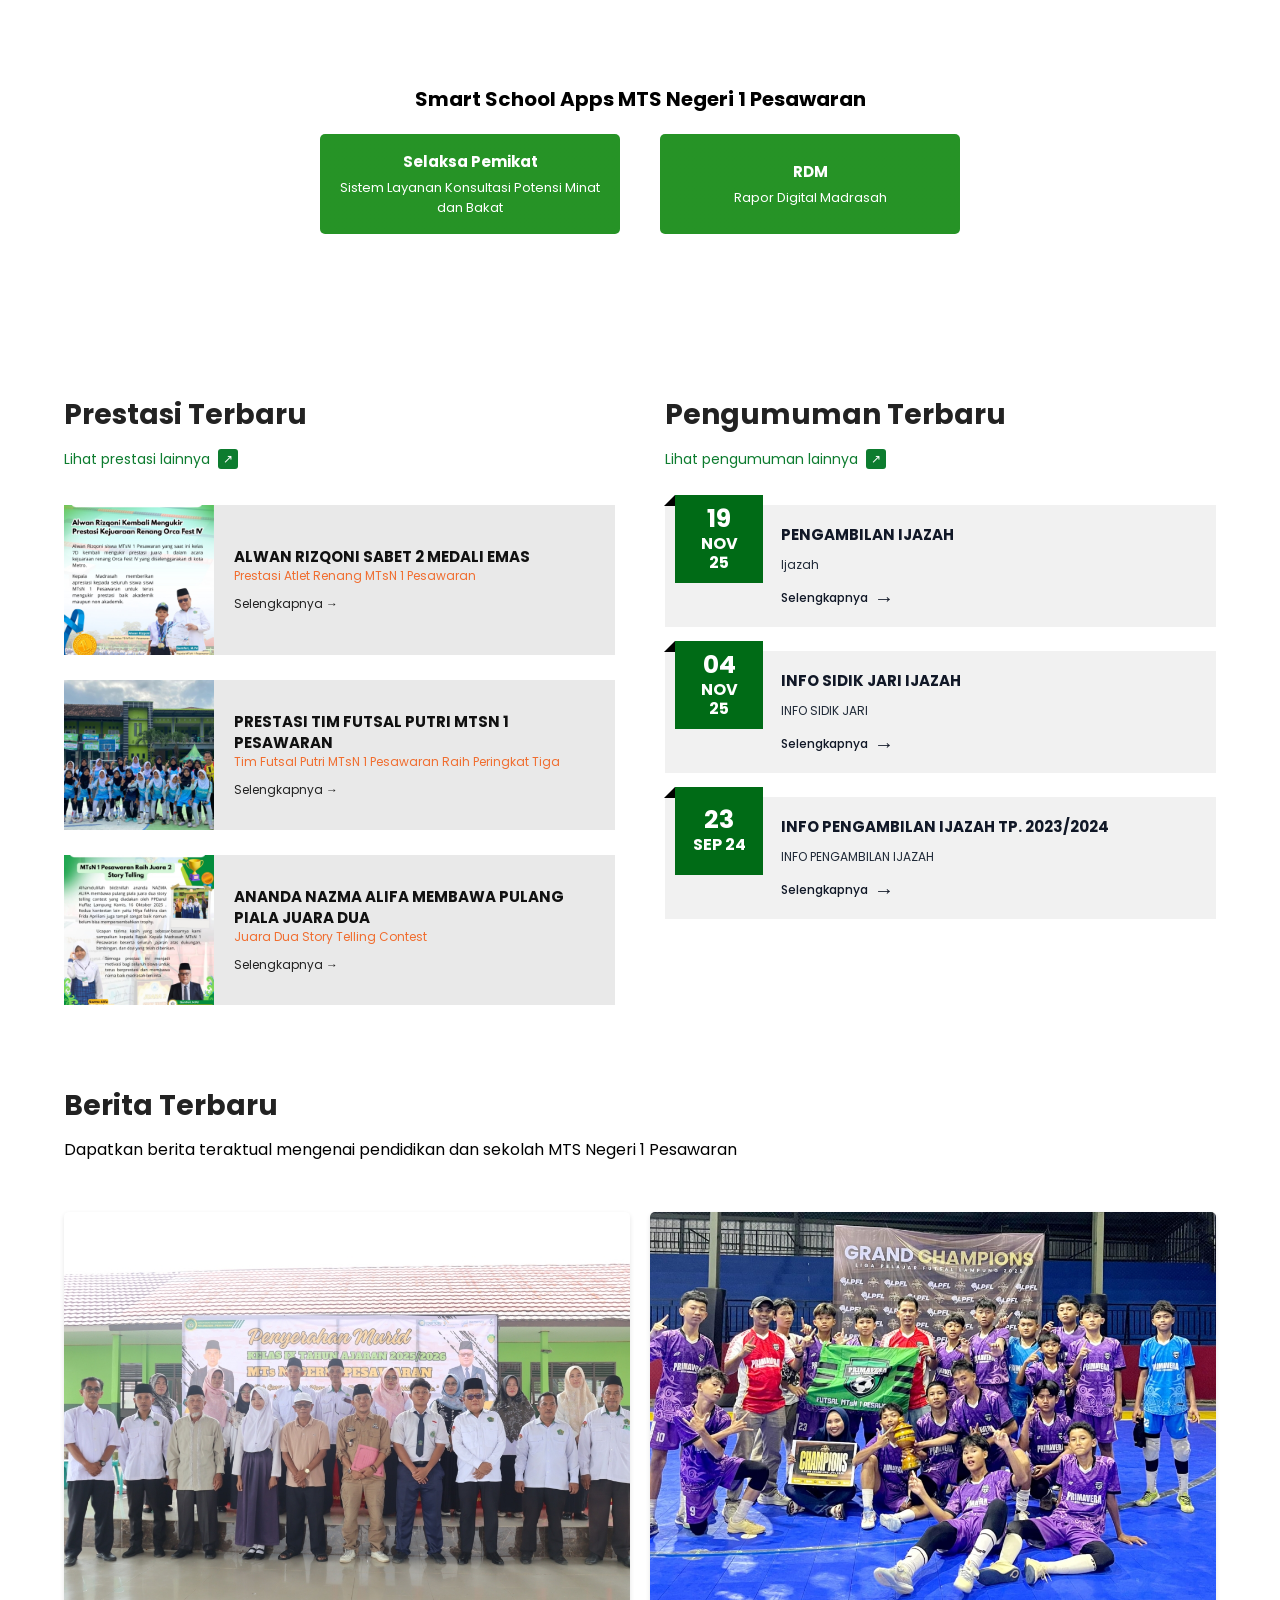
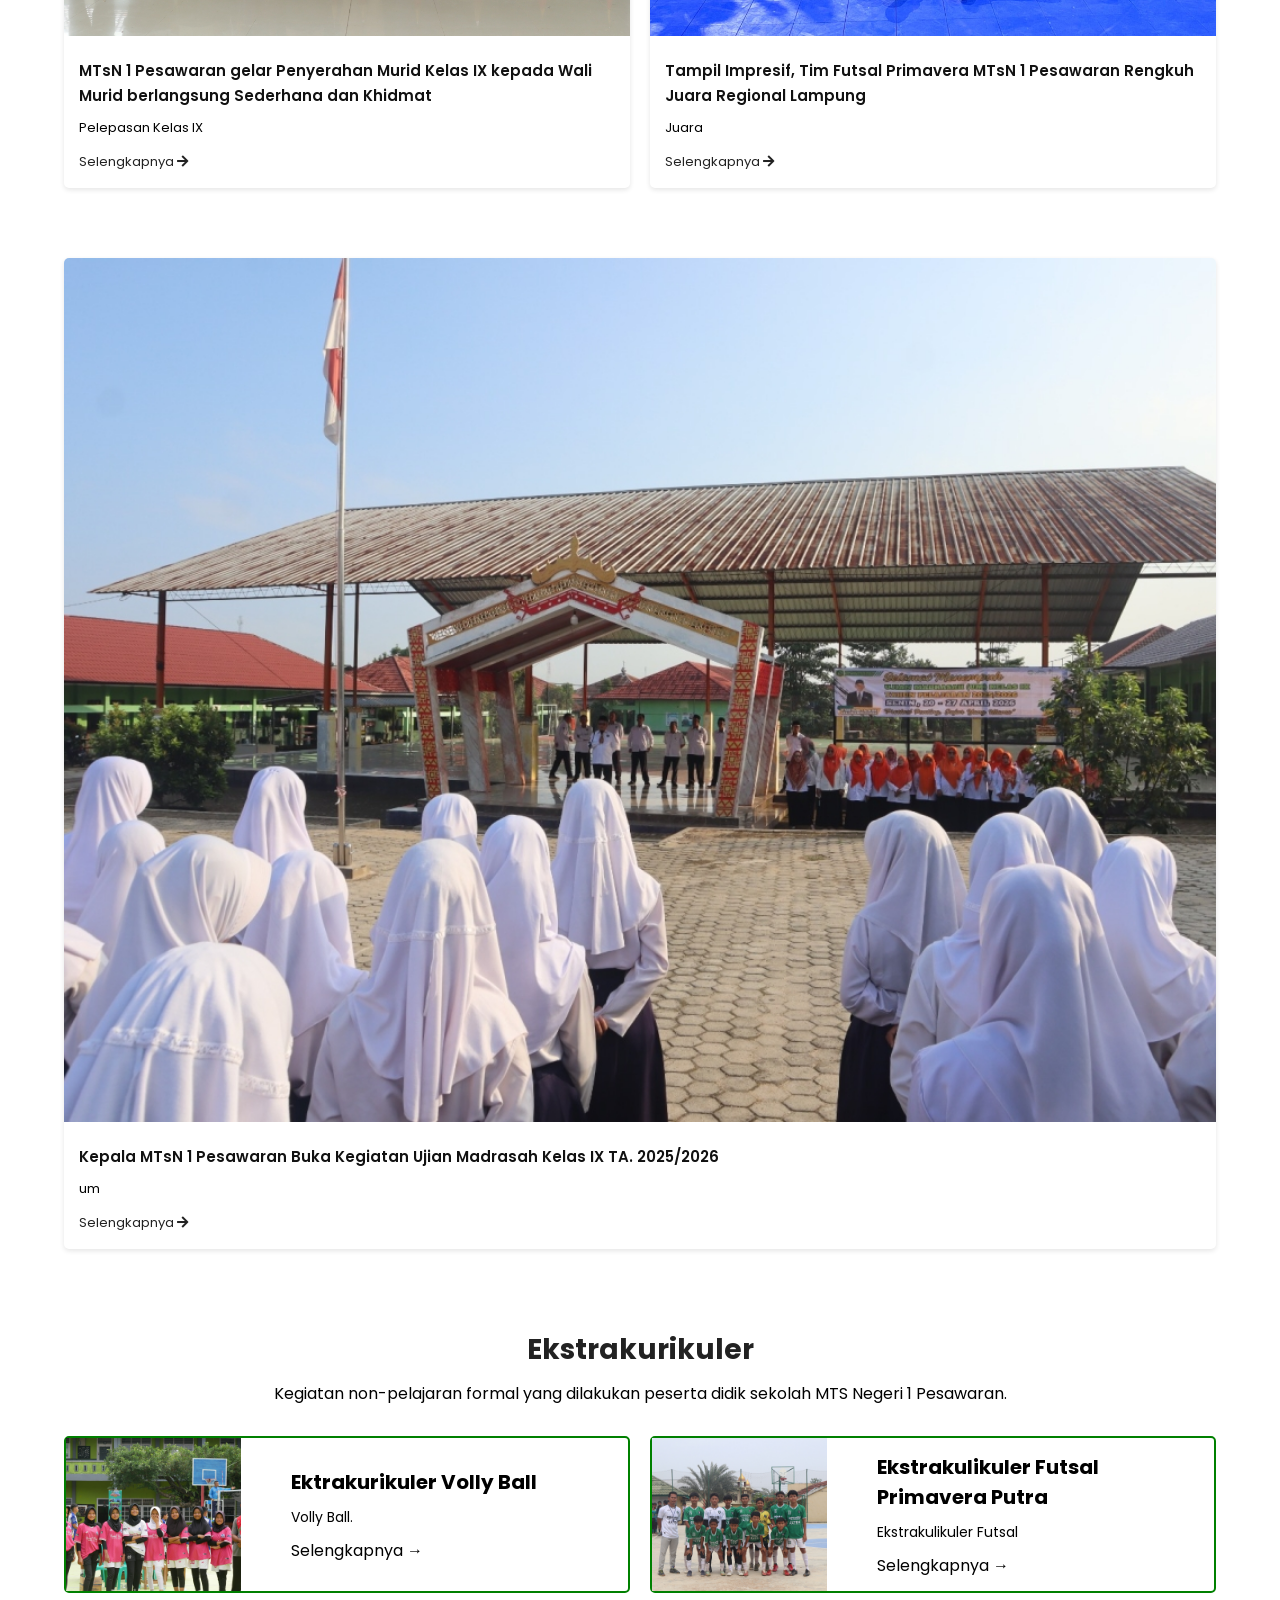
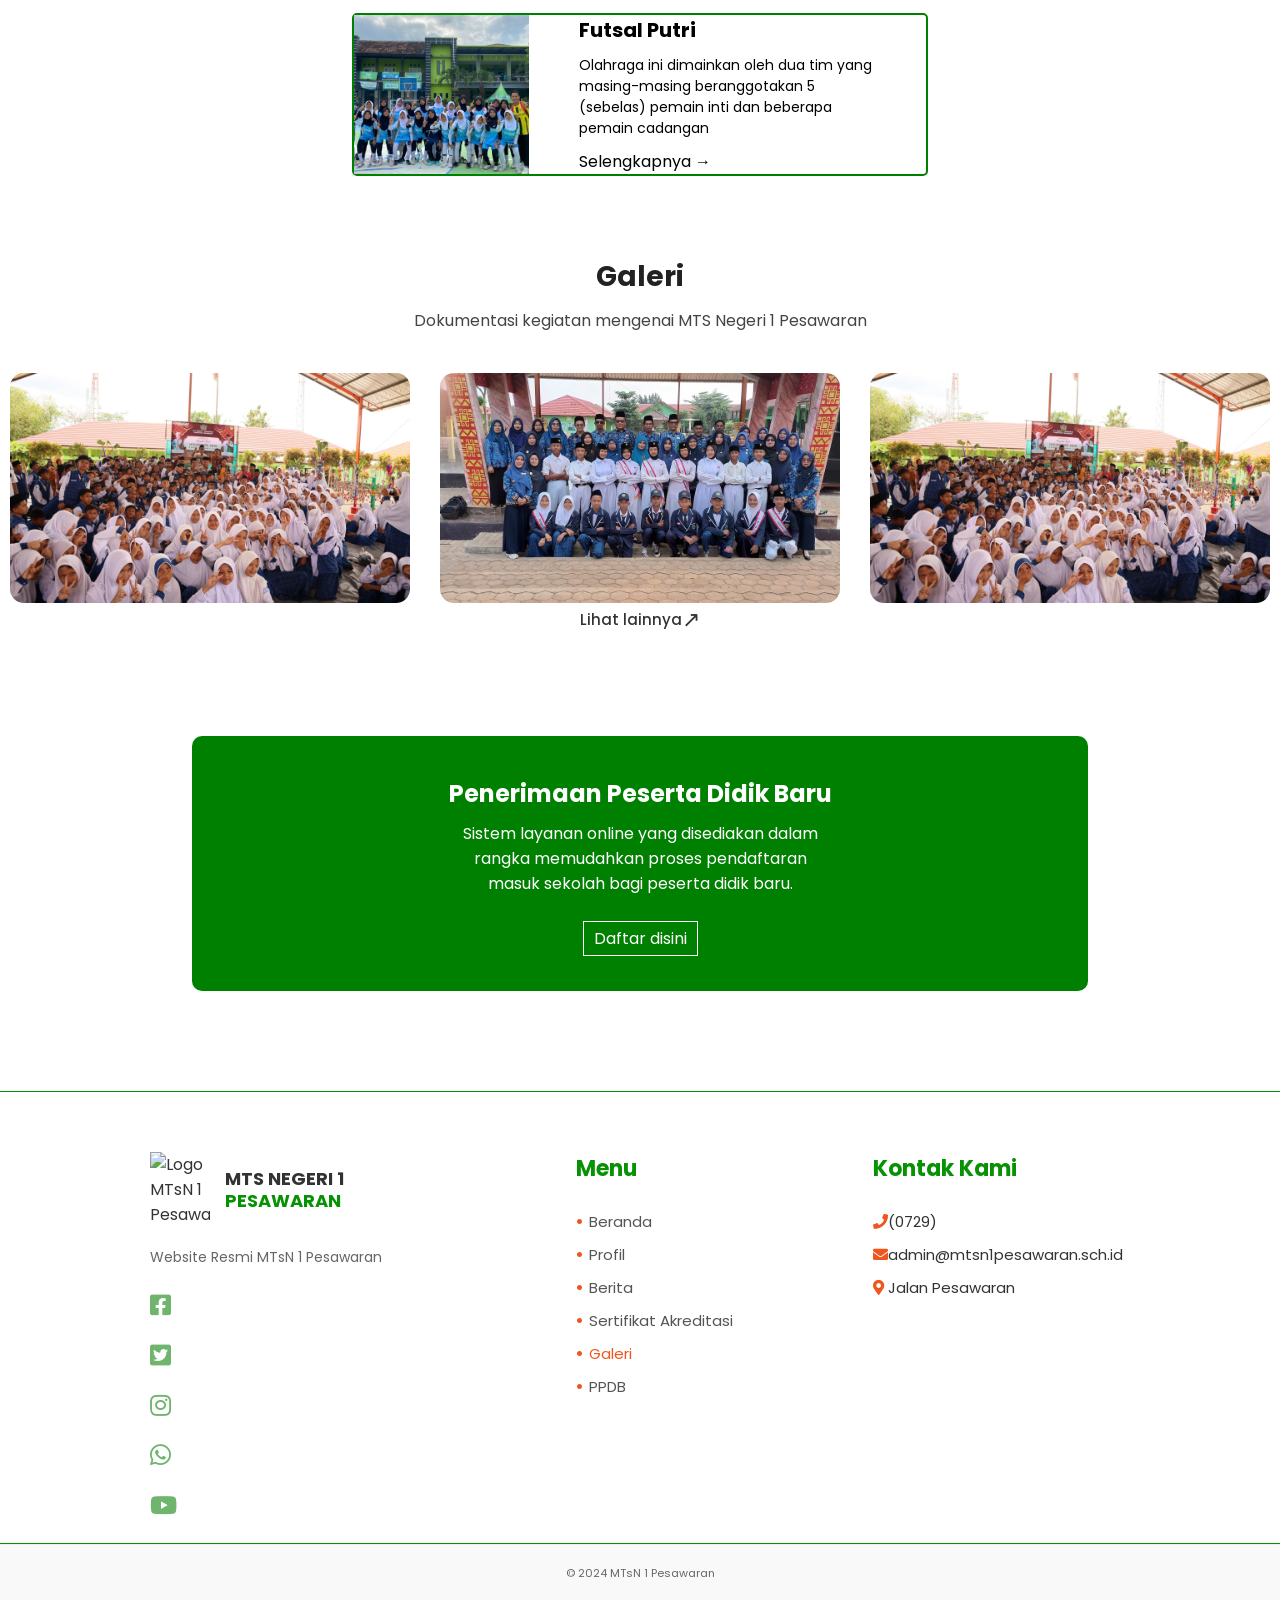
==== commit 6f01219f: "memperbaiki halaman profil" ====
--- a/index.html
+++ b/index.html
@@ -8,6 +8,17 @@
     <link rel="stylesheet" href="style.css" />
     <link rel="stylesheet" href="./src/css/navbar.css" />
     <link rel="stylesheet" href="./src/css/index.css" />
+    <link rel="stylesheet" href="./src/css/footer.css">
+
+    <!-- logo -->
+    <link
+      rel="icon"
+      type="image/x-icon"
+      href="https://www.mtsn1pesawaran.sch.id/assets/images/logo.png"
+    />
+
+    <!-- tailwind -->
+    <!-- <script src="https://cdn.jsdelivr.net/npm/@tailwindcss/browser@4"></script> -->
 
     <!-- aos -->
     <link href="https://unpkg.com/aos@2.3.1/dist/aos.css" rel="stylesheet" />
@@ -49,7 +60,7 @@
             <ul>
               <li><a href="#">Beranda</a></li>
               <div class="dropdown">
-                <li><a href="#">Profil</a></li>
+                <li><a href="profil.html">Profil</a></li>
                 <div class="dropdown-content">
                   <a href="#">Sejarah</a>
                   <a href="#">Visi & Misi</a>
@@ -200,7 +211,6 @@
 
       <!-- prestasi -->
       <div class="section-wrapper">
-        <!-- PRESTASI -->
         <div class="achievement-section">
           <h1 class="section-title" data-aos="fade-down">Prestasi Terbaru</h1>
 
@@ -254,7 +264,6 @@
           </div>
         </div>
 
-        <!-- PENGUMUMAN -->
         <div class="announcement-section">
           <h1 class="section-title" data-aos="fade-down">Pengumuman Terbaru</h1>
 
@@ -286,7 +295,6 @@
               </div>
             </div>
 
-            <!-- ITEM -->
             <div class="announcement-card">
               <div class="announcement-date">
                 <div class="corner"></div>
@@ -308,7 +316,6 @@
               </div>
             </div>
 
-            <!-- ITEM -->
             <div class="announcement-card">
               <div class="announcement-date">
                 <div class="corner"></div>
@@ -399,11 +406,105 @@
         </div>
       </div>
       <!-- akhir berita -->
+
+      <!-- ekstrakurikuler -->
+      <div class="container-ekstrakulikuler">
+        <div class="head-ekstrakulikuler">
+          <h3>Ekstrakurikuler</h3>
+          <p>
+            Kegiatan non-pelajaran formal yang dilakukan peserta didik sekolah
+            MTS Negeri 1 Pesawaran.
+          </p>
+        </div>
+        <div class="list-ekstrakulikuler">
+          <div class="card">
+            <div class="img">
+              <img src="./src/img/ekstrakurikuler1.jpeg" alt="" />
+            </div>
+            <div class="content-ekstrakulikuler">
+              <h4>Ektrakurikuler Volly Ball</h4>
+              <p>Volly Ball.</p>
+              <a href="">Selengkapnya →</a>
+            </div>
+          </div>
+          <div class="card">
+            <div class="img">
+              <img src="./src/img/ekstrakurikuler2.jpg" alt="" />
+            </div>
+            <div class="content-ekstrakulikuler">
+              <h4>Ekstrakulikuler Futsal Primavera Putra</h4>
+              <p>Ekstrakulikuler Futsal</p>
+              <a href="">Selengkapnya →</a>
+            </div>
+          </div>
+          <div class="card">
+            <div class="img">
+              <img src="./src/img/ekstrakurikuler3.jpeg" alt="" />
+            </div>
+            <div class="content-ekstrakulikuler">
+              <h4>Futsal Putri</h4>
+              <p>
+                Olahraga ini dimainkan oleh dua tim yang masing-masing
+                beranggotakan 5 (sebelas) pemain inti dan beberapa pemain
+                cadangan
+              </p>
+              <a href="">Selengkapnya →</a>
+            </div>
+          </div>
+        </div>
+      </div>
+      <!-- akhir ekstrakurikuler -->
+
+      <!-- galeri -->
+      <section class="galeri">
+        <div class="heading">
+          <h1>Galeri</h1>
+          <p>Dokumentasi kegiatan mengenai MTS Negeri 1 Pesawaran</p>
+        </div>
+
+        <div class="gallery-container">
+          <div class="gallery-item">
+            <img src="./src/img/galeri1.jpg" alt="" />
+          </div>
+
+          <div class="gallery-item active">
+            <img src="./src/img/galeri2.jpeg" alt="" />
+          </div>
+
+          <div class="gallery-item">
+            <img src="./src/img/galeri1.jpg" alt="" />
+          </div>
+        </div>
+
+        <a href="" class="btn-gallery">
+          Lihat lainnya
+          <span>↗</span>
+        </a>
+      </section>
+      <!-- akhir galeri -->
+
+      <!-- banner penerimaan peserta didik baru -->
+       <section class="ppdb">
+        <div class="ppdb-content">
+          <h1>Penerimaan Peserta Didik Baru</h1>
+          <p>
+            Sistem layanan online yang disediakan dalam rangka
+memudahkan proses pendaftaran masuk sekolah bagi peserta didik baru.
+          </p>
+          <a href="">Daftar disini</a>
+       </section>
+      <!-- akhir banner penerimaan peserta didik baru -->
+
+
+      <!-- footer -->
+       <div id="footer">
+
+       </div>
+      <!-- akhir footer -->
+
     </main>
 
     <!-- js -->
-
-
     <script src="./src/js/index.js"></script>
 
     <!-- aos -->
@@ -413,7 +514,13 @@
         duration: 1500,
         once: false,
       });
+
+      fetch("./src/components/footer.html")
+        .then((response) => response.text())
+        .then((data) => {
+          document.getElementById("footer").innerHTML = data;
+        })
+        .catch((error) => console.error("Error loading footer:", error));
     </script>
-
   </body>
 </html>
--- a/src/css/navbar.css
+++ b/src/css/navbar.css
@@ -37,6 +37,12 @@
   width: 80px;
   height: 70px;
   margin-right: 10px;
+  transition: all 0.3s ease-in-out;
+}
+
+.navbar-container.sticky .logo img {
+  width: 70px;
+  height: 60px;
 }
 
 .navbar-container .text {
@@ -44,6 +50,11 @@
   line-height: 1;
   font-weight: bold;
   color: white;
+  transition: all 0.3s ease-in-out;
+}
+
+.navbar-container.sticky .text {
+  font-size: 8px;
 }
 
 .navbar-container .nav-links ul {
--- a/src/css/index.css
+++ b/src/css/index.css
@@ -2,6 +2,7 @@
   margin: 0;
   padding: 0;
   box-sizing: border-box;
+  /* overflow-x: hidden; */
   /* font-family: sans-serif; */
 }
 
@@ -370,9 +371,7 @@
   font-size: 12px;
 }
 
-/* =========================
-   PRESTASI
-========================= */
+/* prestasi */
 
 .achievement-list {
   display: flex;
@@ -438,10 +437,6 @@
   font-size: 12px;
 }
 
-/* =========================
-   PENGUMUMAN
-========================= */
-
 .announcement-list {
   display: flex;
   flex-direction: column;
@@ -454,10 +449,6 @@
   width: 100%;
   position: relative;
 }
-
-/* =========================
-   DATE BOX
-========================= */
 
 .announcement-date {
   width: 88px;
@@ -508,10 +499,6 @@
   line-height: 1.1;
   margin-top: 2px;
 }
-
-/* =========================
-   CONTENT
-========================= */
 
 .announcement-content {
   background: #f1f1f1;
@@ -649,17 +636,17 @@
 
 .list-ekstrakulikuler {
   display: grid;
-  justify-content: center;
+  grid-template-columns: repeat(2, 1fr);
+  margin: auto;
   gap: 20px;
-  grid-template-columns: repeat(2, 1fr);
 }
 
 .list-ekstrakulikuler .card {
   border-radius: 5px;
   display: flex;
-  /* width: 600px; */
   border: 2px solid green;
   box-shadow: 2px;
+  /* background-color: green; */
 }
 
 .list-ekstrakulikuler .card:last-child {
@@ -667,25 +654,173 @@
   justify-self: center;
   width: 50%;
 }
-
+.list-ekstrakulikuler .card .img {
+  height: 100%;
+  background-color: red;
+}
 .list-ekstrakulikuler .card img {
-  width: 170px;
+  width: 175px;
   height: 100%;
   object-fit: cover;
   margin-bottom: 15px;
 }
 
 .list-ekstrakulikuler .card .content-ekstrakulikuler {
-  /* padding: 15px; */
   display: flex;
   flex-direction: column;
   justify-content: center;
   padding: 0 50px;
+  width: 100%;
+  position: relative;
+}
+
+.list-ekstrakulikuler .card .content-ekstrakulikuler:hover {
+  color: white;
+}
+.list-ekstrakulikuler .card .content-ekstrakulikuler:hover a {
+  color: white;
+}
+
+.list-ekstrakulikuler .card .content-ekstrakulikuler::before {
+  content: "";
+  position: absolute;
+  inset: 0;
+
+  background: linear-gradient(
+    160deg,
+    rgba(14, 150, 18, 1) 0%,
+    rgba(68, 171, 27, 1) 61%,
+    rgba(232, 92, 16, 1) 100%
+  );
+
+  transform: scaleX(0);
+  transform-origin: left;
+  transition: transform 0.5s ease;
+
+  z-index: -1;
+}
+
+.list-ekstrakulikuler .card .content-ekstrakulikuler:hover::before {
+  transform: scaleX(1);
 }
 
 .list-ekstrakulikuler .card .content-ekstrakulikuler a {
   text-decoration: none;
   color: #000;
+  margin-top: 10px;
+}
+
+.list-ekstrakulikuler .card .content-ekstrakulikuler h4 {
+  font-size: 20px;
+}
+
+.list-ekstrakulikuler .card .content-ekstrakulikuler p {
+  margin-top: 10px;
+  font-size: 14px;
+}
+
+/* galeri */
+.galeri {
+  /* padding: 80px 10%; */
+  text-align: center;
+  /* background-color: red; */
+}
+
+.heading h1 {
+  font-size: 28px;
+  font-weight: 700;
+  color: #222;
+  margin-bottom: 10px;
+}
+
+.heading p {
+  /* font-size: 20px; */
+  color: #444;
+  margin-bottom: 40px;
+}
+
+.gallery-container {
+  display: flex;
+  justify-content: center;
+  align-items: center;
+  gap: 30px;
+  flex-wrap: wrap;
+  /* background-color: blue; */
+}
+
+.gallery-item {
+  width: 400px;
+  height: 230px;
+  overflow: hidden;
+  border-radius: 14px;
+  transition: all 0.4s ease;
+  cursor: pointer;
+}
+
+.gallery-item img {
+  width: 100%;
+  height: 100%;
+  object-fit: cover;
+  transition: all 0.5s ease;
+}
+
+/* HOVER */
+.gallery-item:hover img {
+  transform: scale(1.08);
+}
+
+.btn-gallery {
+  display: inline-flex;
+  align-items: center;
+
+  text-decoration: none;
+  color: #333;
+  font-size: 15px;
+  font-weight: 500;
+
+  transition: all 0.3s ease;
+}
+
+.btn-gallery span {
+  font-size: 22px;
+}
+
+.btn-gallery:hover {
+  transform: translateY(-3px);
+}
+
+/* ppdb */
+.ppdb {
+  text-align: center;
+  margin-top: 100px;
+  margin-bottom: 100px;
+}
+
+.ppdb-content {
+  background-color: green;
+  width: 70%;
+  margin: auto;
+  padding: 40px 80px;
+  border-radius: 10px;
+  color: white;
+}
+
+.ppdb-content h1 {
+  /* font-size: 24px; */
+}
+
+.ppdb-content a {
+  text-decoration: none;
+  color: white;
+  border: 1px solid white;
+  padding: 5px 10px;
+}
+
+.ppdb-content p {
+  width: 50%;
+  margin: auto;
+  margin-top: 10px;
+  margin-bottom: 30px;
 }
 
 @media (max-width: 768px) {
@@ -732,6 +867,16 @@
   .smart-school .contain .card p {
     font-size: 8px;
   }
+
+  .list-ekstrakulikuler .card:last-child {
+    grid-column: span 1;
+    width: 100%;
+  }
+
+  .gallery-item {
+    width: 90%;
+    background-color: red;
+  }
 }
 
 /* =========================
--- a/src/css/footer.css
+++ b/src/css/footer.css
@@ -0,0 +1,149 @@
+/* Footer Styles */
+.footer {
+  position: relative;
+  background-color: #fff;
+  padding: 60px 150px 20px;
+  border-top: 1px solid #069203;
+  border-bottom: 1px solid #069203;
+  color: #333;
+  overflow: hidden;
+}
+
+.footer::before {
+  content: "";
+  position: absolute;
+  top: 0;
+  left: 0;
+  width: 100%;
+  height: 100%;
+  background-image: url("https://upload.wikimedia.org/wikipedia/commons/e/ec/World_map_blank_without_borders.svg");
+  background-repeat: no-repeat;
+  background-position: right;
+  background-size: 50% auto;
+  opacity: 0.2; 
+  pointer-events: none;
+  z-index: 1;
+}
+
+.footer-container {
+  position: relative;
+  z-index: 1  ;
+  display: flex;
+  justify-content: space-between;
+  gap: 40px;
+}
+
+.footer-info {
+  flex: 1.5;
+}
+
+.footer-info .logo {
+  display: flex;
+  align-items: center;
+  margin-bottom: 20px;
+}
+
+.footer-info .logo img {
+  width: 60px;
+  margin-right: 15px;
+}
+
+.footer-info .text h1 {
+  font-size: 18px;
+  margin: 0;
+  line-height: 1.2;
+  color: #333;
+}
+
+.footer-info .text h1.green-text {
+  color: #069203;
+}
+
+.footer-info p {
+  margin-bottom: 20px;
+  font-size: 14px;
+  color: #666;
+}
+
+.social-icons {
+  display: flex;
+  gap: 15px;
+}
+
+.social-icons a {
+  font-size: 24px;
+  color: #6fb56d; 
+  transition: color 0.3s;
+}
+
+.social-icons a:hover {
+  color: #069203;
+}
+
+.footer-menu, .footer-contact {
+  flex: 1;
+}
+
+.footer-menu h3, .footer-contact h3 {
+  font-size: 22px;
+  color: #069203;
+  margin-bottom: 25px;
+  position: relative;
+}
+
+.footer-menu ul, .footer-contact ul {
+  list-style: none;
+  padding: 0;
+}
+
+.footer-menu ul li, .footer-contact ul li {
+  margin-bottom: 10px;
+  font-size: 15px;
+  display: flex;
+  align-items: center;
+  gap: 5px; 
+}
+
+.footer-menu ul li::before {
+  content: "•";
+  color: #f0551d;
+  font-weight: bold;
+
+}
+
+.footer-menu ul li a {
+  text-decoration: none;
+  color: #555;
+  transition: color 0.3s;
+}
+
+.footer-menu ul li a:hover, .footer-menu ul li a.active {
+  color: #f0551d;
+}
+
+.footer-contact ul li i {
+  color: #f0551d;
+  width: 10px;
+}
+
+.footer-bottom {
+  text-align: center;
+  padding: 20px 0;
+  background-color: #f9f9f9;
+  border-top: 1px solid #eee;
+  color: #666;
+  font-size: 11px;
+}
+
+@media (max-width: 850px) {
+  .footer {
+    padding: 40px 20px 20px;
+  }
+  .footer-container {
+    flex-direction: column;
+    gap: 30px;
+  }
+  .footer-bottom {
+    padding: 15px 20px;
+  }
+}
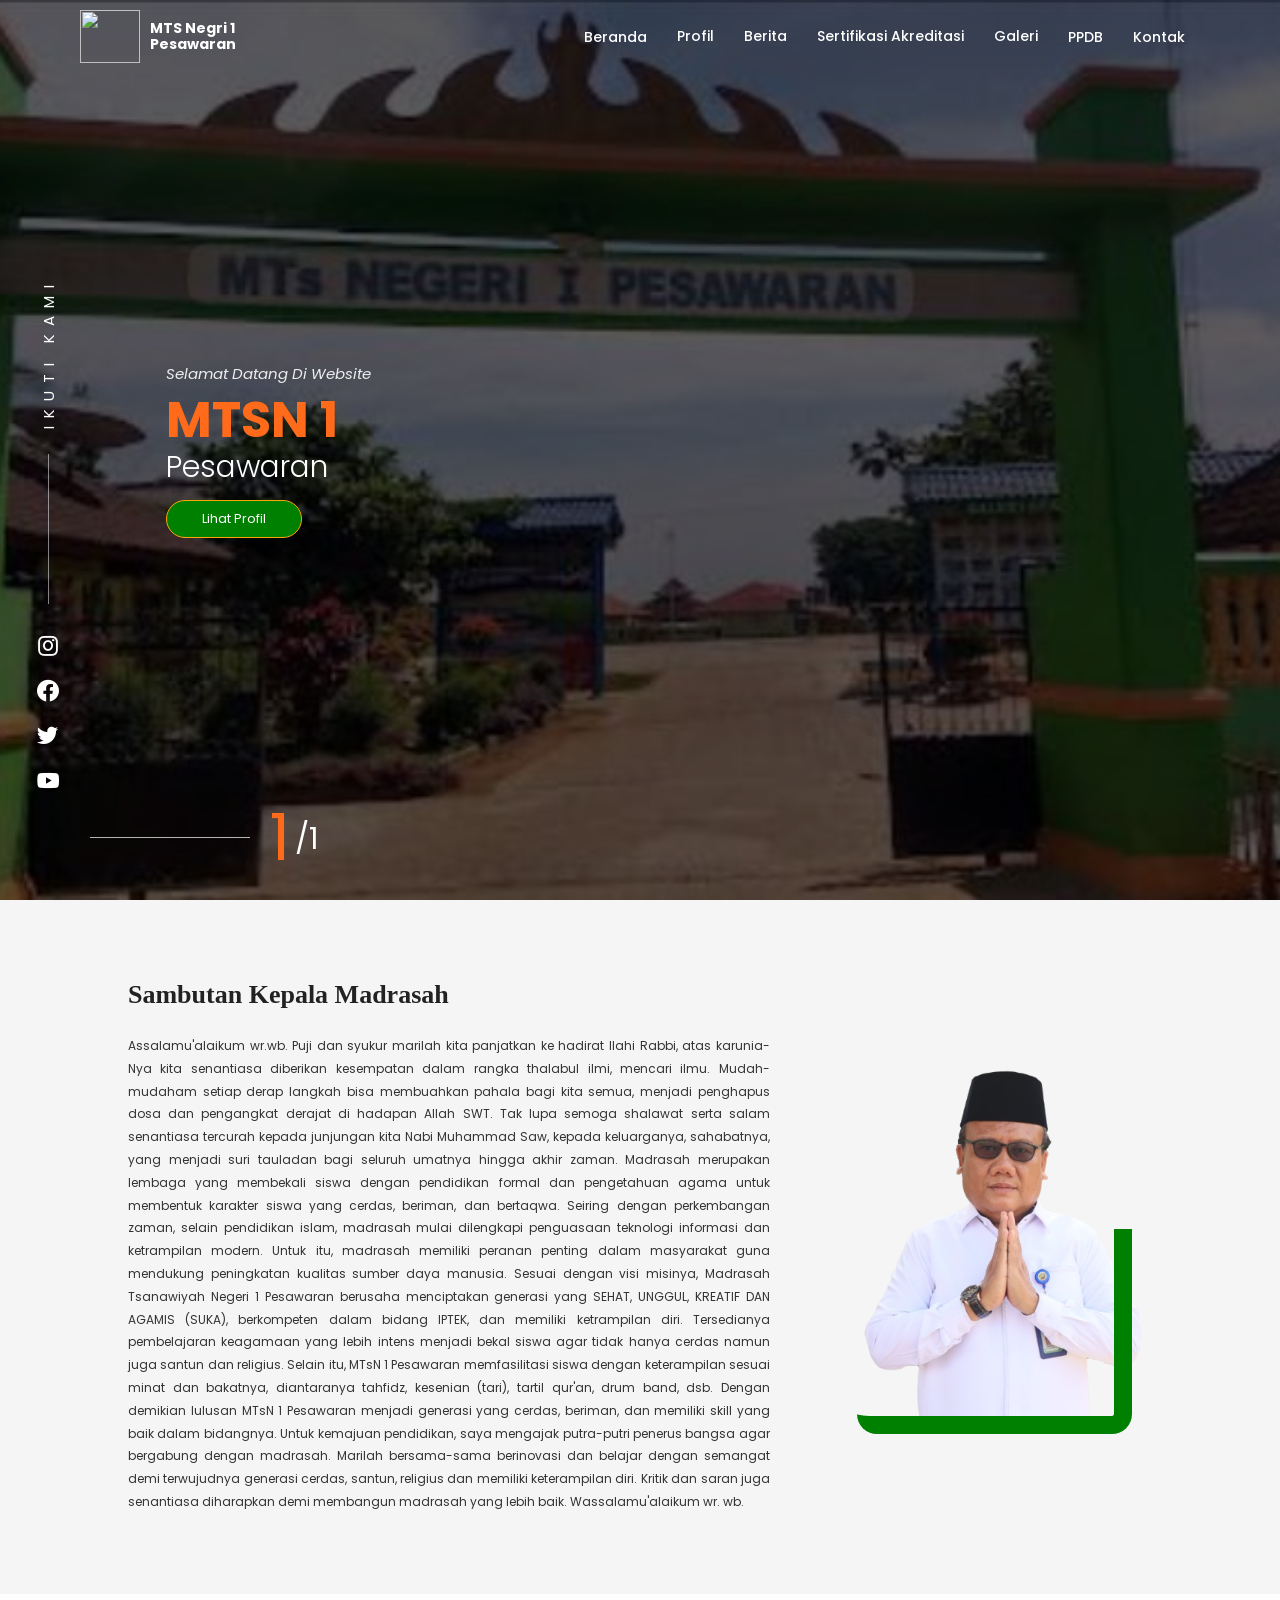
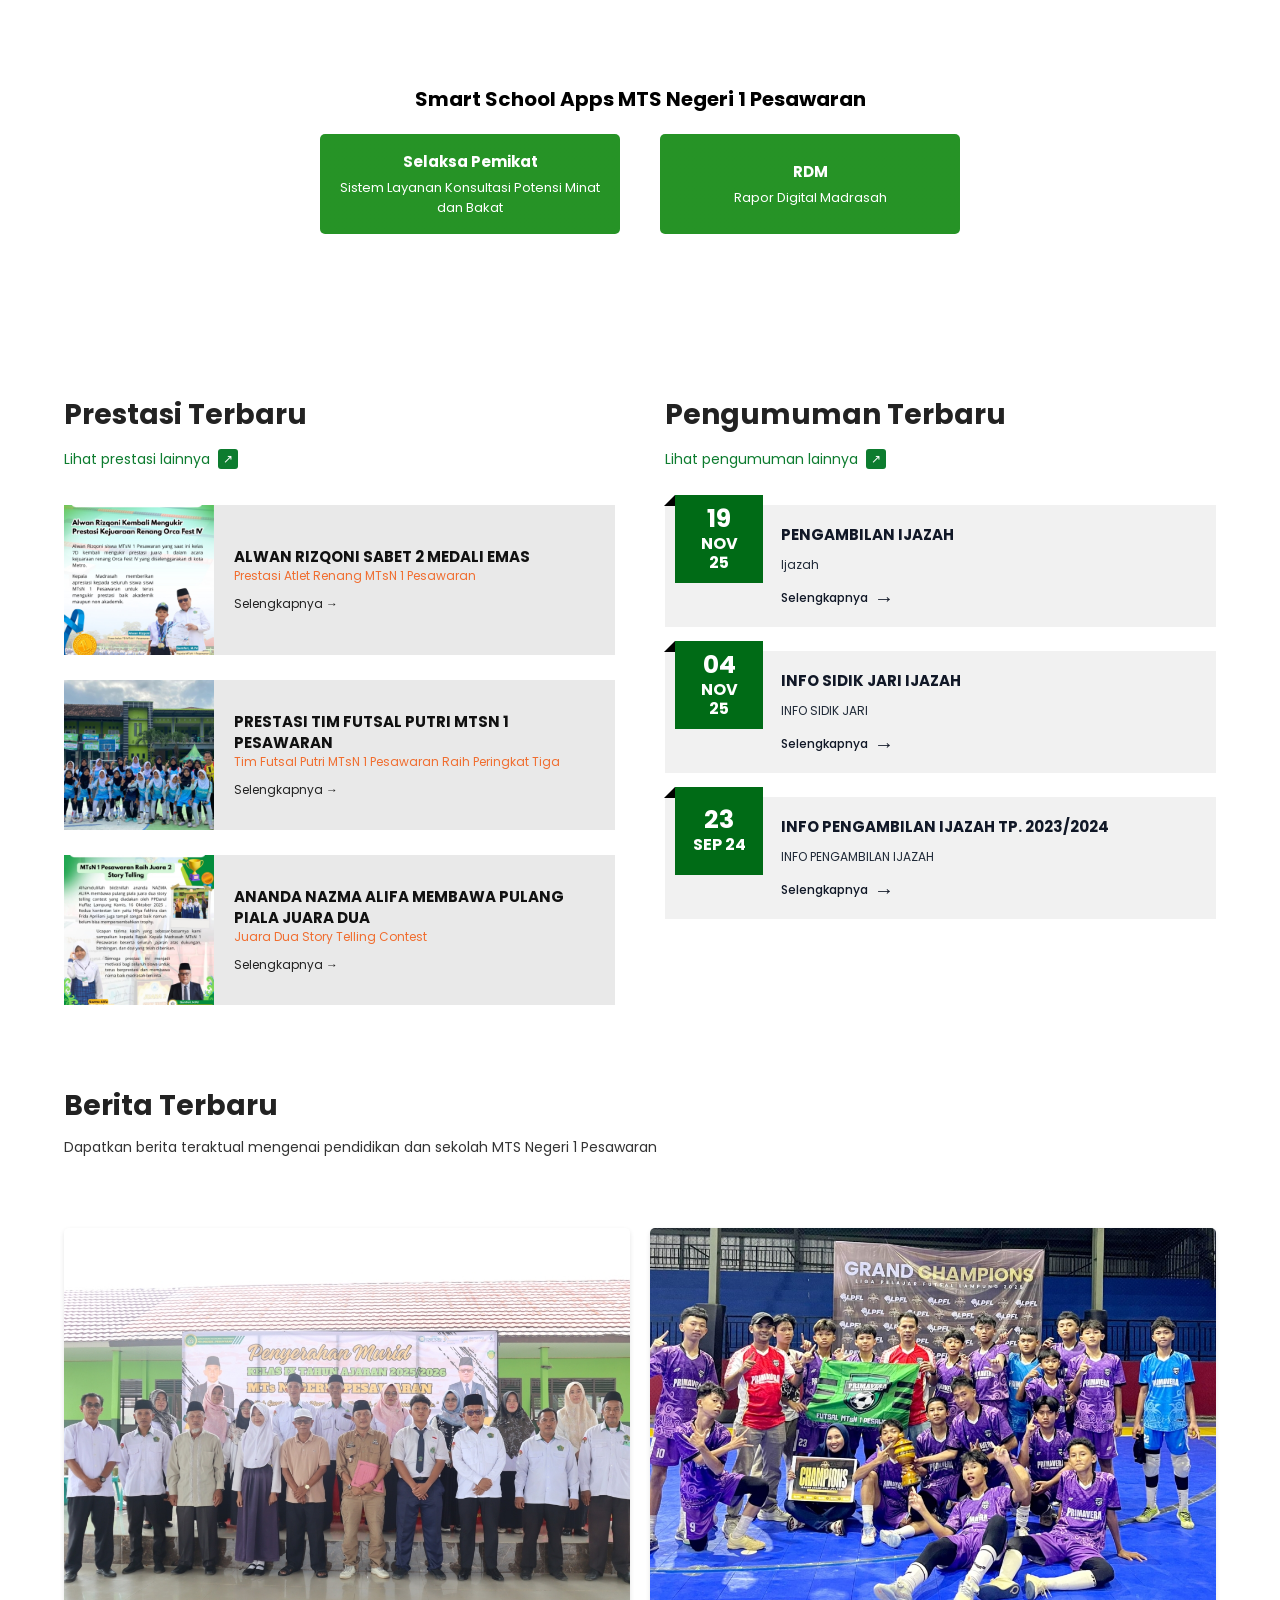
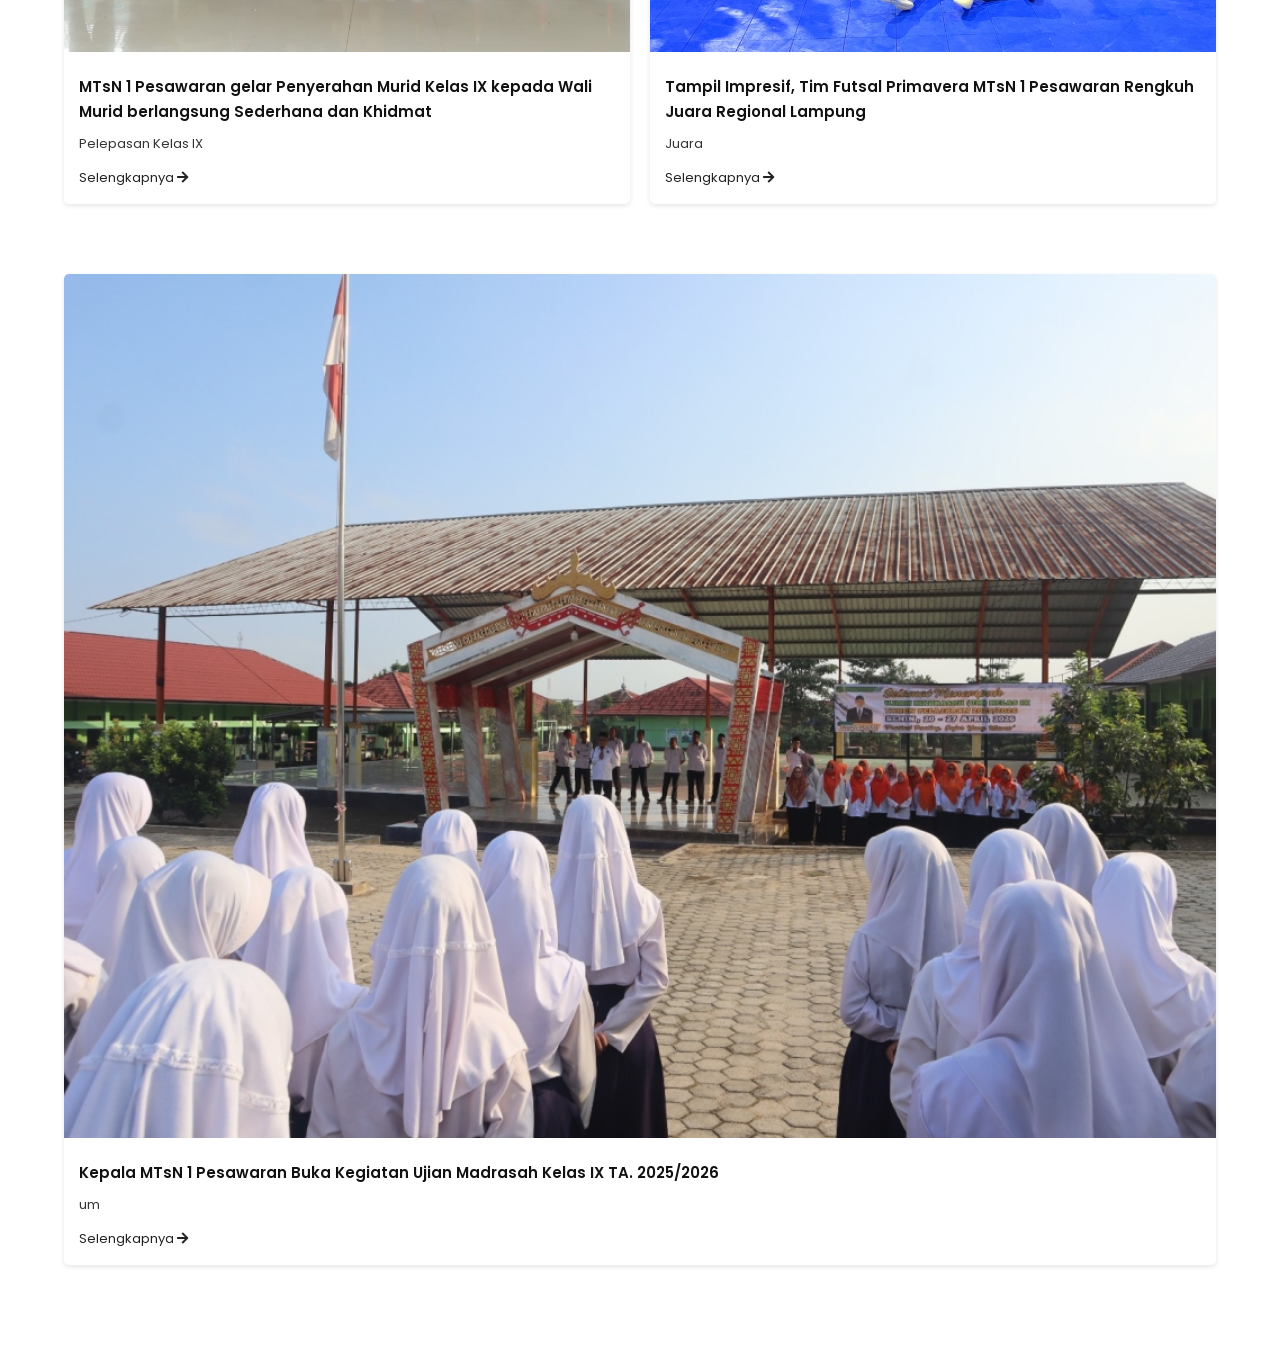
==== commit 180badb6: "update project" ====
--- a/index.html
+++ b/index.html
@@ -8,17 +8,6 @@
     <link rel="stylesheet" href="style.css" />
     <link rel="stylesheet" href="./src/css/navbar.css" />
     <link rel="stylesheet" href="./src/css/index.css" />
-    <link rel="stylesheet" href="./src/css/footer.css">
-
-    <!-- logo -->
-    <link
-      rel="icon"
-      type="image/x-icon"
-      href="https://www.mtsn1pesawaran.sch.id/assets/images/logo.png"
-    />
-
-    <!-- tailwind -->
-    <!-- <script src="https://cdn.jsdelivr.net/npm/@tailwindcss/browser@4"></script> -->
 
     <!-- aos -->
     <link href="https://unpkg.com/aos@2.3.1/dist/aos.css" rel="stylesheet" />
@@ -58,13 +47,13 @@
 
           <div class="nav-links">
             <ul>
-              <li><a href="#">Beranda</a></li>
+              <li><a href="index.html">Beranda</a></li>
               <div class="dropdown">
-                <li><a href="profil.html">Profil</a></li>
+                <li><a href="#profil">Profil</a></li>
                 <div class="dropdown-content">
-                  <a href="#">Sejarah</a>
-                  <a href="#">Visi & Misi</a>
-                  <a href="#">Struktur Organisasi</a>
+                  <a href="#profil">Sejarah</a>
+                  <a href="#profil">Visi & Misi</a>
+                  <a href="#profil">Struktur Organisasi</a>
                 </div>
               </div>
 
@@ -94,15 +83,15 @@
                 </div>
               </div>
               <div class="dropdown">
-                <li><a href="./galeri.html">Galeri</a></li>
+                <li><a href="galeri.html">Galeri</a></li>
                 <div class="dropdown-content">
-                  <a href="#">Foto</a>
-                  <a href="#">Video</a>
+                  <a href="galeri.html">Foto</a>
+                  <a href="video.html">Video</a>
                 </div>
               </div>
 
-              <li><a href="./ppdb.html">PPDB</a></li>
-              <li><a href="#">Kontak</a></li>
+              <li><a href="ppdb.html">PPDB</a></li>
+              <li><a href="kontak.html">Kontak</a></li>
             </ul>
           </div>
         </div>
@@ -133,7 +122,7 @@
 
           <h2>Pesawaran</h2>
 
-          <a href="#">Lihat Profil</a>
+          <a href="#profil">Lihat Profil</a>
         </div>
 
         <!-- Slider Counter -->
@@ -148,7 +137,7 @@
       </div>
 
       <!-- sambutan -->
-      <div class="sambutan-container">
+      <div class="sambutan-container" id="profil">
         <div class="child">
           <div class="left" data-aos="fade-right">
             <h1>Sambutan Kepala Madrasah</h1>
@@ -211,6 +200,7 @@
 
       <!-- prestasi -->
       <div class="section-wrapper">
+        <!-- PRESTASI -->
         <div class="achievement-section">
           <h1 class="section-title" data-aos="fade-down">Prestasi Terbaru</h1>
 
@@ -264,6 +254,7 @@
           </div>
         </div>
 
+        <!-- PENGUMUMAN -->
         <div class="announcement-section">
           <h1 class="section-title" data-aos="fade-down">Pengumuman Terbaru</h1>
 
@@ -295,6 +286,7 @@
               </div>
             </div>
 
+            <!-- ITEM -->
             <div class="announcement-card">
               <div class="announcement-date">
                 <div class="corner"></div>
@@ -316,6 +308,7 @@
               </div>
             </div>
 
+            <!-- ITEM -->
             <div class="announcement-card">
               <div class="announcement-date">
                 <div class="corner"></div>
@@ -406,102 +399,6 @@
         </div>
       </div>
       <!-- akhir berita -->
-
-      <!-- ekstrakurikuler -->
-      <div class="container-ekstrakulikuler">
-        <div class="head-ekstrakulikuler">
-          <h3>Ekstrakurikuler</h3>
-          <p>
-            Kegiatan non-pelajaran formal yang dilakukan peserta didik sekolah
-            MTS Negeri 1 Pesawaran.
-          </p>
-        </div>
-        <div class="list-ekstrakulikuler">
-          <div class="card">
-            <div class="img">
-              <img src="./src/img/ekstrakurikuler1.jpeg" alt="" />
-            </div>
-            <div class="content-ekstrakulikuler">
-              <h4>Ektrakurikuler Volly Ball</h4>
-              <p>Volly Ball.</p>
-              <a href="">Selengkapnya →</a>
-            </div>
-          </div>
-          <div class="card">
-            <div class="img">
-              <img src="./src/img/ekstrakurikuler2.jpg" alt="" />
-            </div>
-            <div class="content-ekstrakulikuler">
-              <h4>Ekstrakulikuler Futsal Primavera Putra</h4>
-              <p>Ekstrakulikuler Futsal</p>
-              <a href="">Selengkapnya →</a>
-            </div>
-          </div>
-          <div class="card">
-            <div class="img">
-              <img src="./src/img/ekstrakurikuler3.jpeg" alt="" />
-            </div>
-            <div class="content-ekstrakulikuler">
-              <h4>Futsal Putri</h4>
-              <p>
-                Olahraga ini dimainkan oleh dua tim yang masing-masing
-                beranggotakan 5 (sebelas) pemain inti dan beberapa pemain
-                cadangan
-              </p>
-              <a href="">Selengkapnya →</a>
-            </div>
-          </div>
-        </div>
-      </div>
-      <!-- akhir ekstrakurikuler -->
-
-      <!-- galeri -->
-      <section class="galeri">
-        <div class="heading">
-          <h1>Galeri</h1>
-          <p>Dokumentasi kegiatan mengenai MTS Negeri 1 Pesawaran</p>
-        </div>
-
-        <div class="gallery-container">
-          <div class="gallery-item">
-            <img src="./src/img/galeri1.jpg" alt="" />
-          </div>
-
-          <div class="gallery-item active">
-            <img src="./src/img/galeri2.jpeg" alt="" />
-          </div>
-
-          <div class="gallery-item">
-            <img src="./src/img/galeri1.jpg" alt="" />
-          </div>
-        </div>
-
-        <a href="" class="btn-gallery">
-          Lihat lainnya
-          <span>↗</span>
-        </a>
-      </section>
-      <!-- akhir galeri -->
-
-      <!-- banner penerimaan peserta didik baru -->
-       <section class="ppdb">
-        <div class="ppdb-content">
-          <h1>Penerimaan Peserta Didik Baru</h1>
-          <p>
-            Sistem layanan online yang disediakan dalam rangka
-memudahkan proses pendaftaran masuk sekolah bagi peserta didik baru.
-          </p>
-          <a href="">Daftar disini</a>
-       </section>
-      <!-- akhir banner penerimaan peserta didik baru -->
-
-
-      <!-- footer -->
-       <div id="footer">
-
-       </div>
-      <!-- akhir footer -->
-
     </main>
 
     <!-- js -->
@@ -514,13 +411,6 @@
         duration: 1500,
         once: false,
       });
-
-      fetch("./src/components/footer.html")
-        .then((response) => response.text())
-        .then((data) => {
-          document.getElementById("footer").innerHTML = data;
-        })
-        .catch((error) => console.error("Error loading footer:", error));
     </script>
   </body>
 </html>
--- a/style.css
+++ b/style.css
@@ -6,3 +6,7 @@
   box-sizing: border-box;
   font-family: "Poppins", sans-serif;
 }
+
+html {
+  scroll-behavior: smooth;
+}
--- a/src/css/navbar.css
+++ b/src/css/navbar.css
@@ -1,6 +1,6 @@
 .navbar-container {
   /* max-width: 1200px; */
-  padding: 10px 150px;
+  padding: 10px 80px;
 
   position: fixed;
   top: 0;
@@ -9,7 +9,7 @@
   display: flex;
   align-items: center;
   justify-content: space-between;
-  z-index: 9999;
+  z-index: 999;
   transition: all 0.3s ease;
   /* background-color: red; */
 }
@@ -34,27 +34,20 @@
   justify-content: center;
 }
 .navbar-container .logo img {
-  width: 80px;
-  height: 70px;
+  width: 60px;
+  height: 53px;
   margin-right: 10px;
-  transition: all 0.3s ease-in-out;
-}
-
-.navbar-container.sticky .logo img {
-  width: 70px;
-  height: 60px;
 }
 
 .navbar-container .text {
-  font-size: 10px;
-  line-height: 1;
+  line-height: 1.1;
   font-weight: bold;
   color: white;
-  transition: all 0.3s ease-in-out;
 }
 
-.navbar-container.sticky .text {
-  font-size: 8px;
+.navbar-container .text h1 {
+  font-size: 14px;
+  margin: 0;
 }
 
 .navbar-container .nav-links ul {
@@ -81,9 +74,6 @@
 
 .navbar-container .nav-links ul .dropdown {
   position: relative;
-}
-
-.navbar-container .nav-links ul .dropdown {
   background-color: transparent;
   border: none;
   color: black;
@@ -177,7 +167,7 @@
   .navbar-container .logo {
     display: flex;
     width: 100%;
-    justify-content: left;
+    justify-content: flex-start;
   }
 
   #humberger-menu {
--- a/src/css/index.css
+++ b/src/css/index.css
@@ -2,7 +2,6 @@
   margin: 0;
   padding: 0;
   box-sizing: border-box;
-  /* overflow-x: hidden; */
   /* font-family: sans-serif; */
 }
 
@@ -276,13 +275,14 @@
   position: absolute;
   inset: 0;
 
-  background: rgba(255, 255, 255, 0.7); /* opacity */
+  background: rgba(255, 255, 255, 0.7);
+  /* opacity */
 
   z-index: 1;
 }
 
 /* content di atas overlay */
-.smart-school > * {
+.smart-school>* {
   position: relative;
   z-index: 2;
 }
@@ -371,7 +371,9 @@
   font-size: 12px;
 }
 
-/* prestasi */
+/* =========================
+   PRESTASI
+========================= */
 
 .achievement-list {
   display: flex;
@@ -437,6 +439,10 @@
   font-size: 12px;
 }
 
+/* =========================
+   PENGUMUMAN
+========================= */
+
 .announcement-list {
   display: flex;
   flex-direction: column;
@@ -449,6 +455,10 @@
   width: 100%;
   position: relative;
 }
+
+/* =========================
+   DATE BOX
+========================= */
 
 .announcement-date {
   width: 88px;
@@ -500,6 +510,10 @@
   margin-top: 2px;
 }
 
+/* =========================
+   CONTENT
+========================= */
+
 .announcement-content {
   background: #f1f1f1;
   width: 100%;
@@ -552,7 +566,7 @@
   margin: 80px auto;
 }
 
-.news section p {
+.news-section p {
   font-size: 14px;
   color: #333;
   margin-bottom: 20px;
@@ -613,216 +627,6 @@
   font-size: 13px;
 }
 
-/* ekstrakurikuler */
-.container-ekstrakulikuler {
-  width: 90%;
-  max-width: 1400px;
-  margin: 80px auto;
-}
-
-.head-ekstrakulikuler {
-  display: flex;
-  flex-direction: column;
-  align-items: center;
-  margin-bottom: 30px;
-}
-
-.head-ekstrakulikuler h3 {
-  font-size: 28px;
-  font-weight: 700;
-  color: #222;
-  margin-bottom: 10px;
-}
-
-.list-ekstrakulikuler {
-  display: grid;
-  grid-template-columns: repeat(2, 1fr);
-  margin: auto;
-  gap: 20px;
-}
-
-.list-ekstrakulikuler .card {
-  border-radius: 5px;
-  display: flex;
-  border: 2px solid green;
-  box-shadow: 2px;
-  /* background-color: green; */
-}
-
-.list-ekstrakulikuler .card:last-child {
-  grid-column: span 2;
-  justify-self: center;
-  width: 50%;
-}
-.list-ekstrakulikuler .card .img {
-  height: 100%;
-  background-color: red;
-}
-.list-ekstrakulikuler .card img {
-  width: 175px;
-  height: 100%;
-  object-fit: cover;
-  margin-bottom: 15px;
-}
-
-.list-ekstrakulikuler .card .content-ekstrakulikuler {
-  display: flex;
-  flex-direction: column;
-  justify-content: center;
-  padding: 0 50px;
-  width: 100%;
-  position: relative;
-}
-
-.list-ekstrakulikuler .card .content-ekstrakulikuler:hover {
-  color: white;
-}
-.list-ekstrakulikuler .card .content-ekstrakulikuler:hover a {
-  color: white;
-}
-
-.list-ekstrakulikuler .card .content-ekstrakulikuler::before {
-  content: "";
-  position: absolute;
-  inset: 0;
-
-  background: linear-gradient(
-    160deg,
-    rgba(14, 150, 18, 1) 0%,
-    rgba(68, 171, 27, 1) 61%,
-    rgba(232, 92, 16, 1) 100%
-  );
-
-  transform: scaleX(0);
-  transform-origin: left;
-  transition: transform 0.5s ease;
-
-  z-index: -1;
-}
-
-.list-ekstrakulikuler .card .content-ekstrakulikuler:hover::before {
-  transform: scaleX(1);
-}
-
-.list-ekstrakulikuler .card .content-ekstrakulikuler a {
-  text-decoration: none;
-  color: #000;
-  margin-top: 10px;
-}
-
-.list-ekstrakulikuler .card .content-ekstrakulikuler h4 {
-  font-size: 20px;
-}
-
-.list-ekstrakulikuler .card .content-ekstrakulikuler p {
-  margin-top: 10px;
-  font-size: 14px;
-}
-
-/* galeri */
-.galeri {
-  /* padding: 80px 10%; */
-  text-align: center;
-  /* background-color: red; */
-}
-
-.heading h1 {
-  font-size: 28px;
-  font-weight: 700;
-  color: #222;
-  margin-bottom: 10px;
-}
-
-.heading p {
-  /* font-size: 20px; */
-  color: #444;
-  margin-bottom: 40px;
-}
-
-.gallery-container {
-  display: flex;
-  justify-content: center;
-  align-items: center;
-  gap: 30px;
-  flex-wrap: wrap;
-  /* background-color: blue; */
-}
-
-.gallery-item {
-  width: 400px;
-  height: 230px;
-  overflow: hidden;
-  border-radius: 14px;
-  transition: all 0.4s ease;
-  cursor: pointer;
-}
-
-.gallery-item img {
-  width: 100%;
-  height: 100%;
-  object-fit: cover;
-  transition: all 0.5s ease;
-}
-
-/* HOVER */
-.gallery-item:hover img {
-  transform: scale(1.08);
-}
-
-.btn-gallery {
-  display: inline-flex;
-  align-items: center;
-
-  text-decoration: none;
-  color: #333;
-  font-size: 15px;
-  font-weight: 500;
-
-  transition: all 0.3s ease;
-}
-
-.btn-gallery span {
-  font-size: 22px;
-}
-
-.btn-gallery:hover {
-  transform: translateY(-3px);
-}
-
-/* ppdb */
-.ppdb {
-  text-align: center;
-  margin-top: 100px;
-  margin-bottom: 100px;
-}
-
-.ppdb-content {
-  background-color: green;
-  width: 70%;
-  margin: auto;
-  padding: 40px 80px;
-  border-radius: 10px;
-  color: white;
-}
-
-.ppdb-content h1 {
-  /* font-size: 24px; */
-}
-
-.ppdb-content a {
-  text-decoration: none;
-  color: white;
-  border: 1px solid white;
-  padding: 5px 10px;
-}
-
-.ppdb-content p {
-  width: 50%;
-  margin: auto;
-  margin-top: 10px;
-  margin-bottom: 30px;
-}
-
 @media (max-width: 768px) {
   .slider-counter {
     left: 15px;
@@ -860,22 +664,14 @@
   .smart-school {
     padding: 50px 20px;
   }
+
   .smart-school .contain .card {
     width: 100%;
     margin: 10px;
   }
+
   .smart-school .contain .card p {
     font-size: 8px;
-  }
-
-  .list-ekstrakulikuler .card:last-child {
-    grid-column: span 1;
-    width: 100%;
-  }
-
-  .gallery-item {
-    width: 90%;
-    background-color: red;
   }
 }
 
@@ -934,10 +730,6 @@
   .news-list .news-card {
     margin-top: 10px;
   }
-
-  .list-ekstrakulikuler {
-    grid-template-columns: 1fr;
-  }
 }
 
 @media (max-width: 480px) {
@@ -961,4 +753,4 @@
   .vertical-social .line {
     height: 120px;
   }
-}
+}
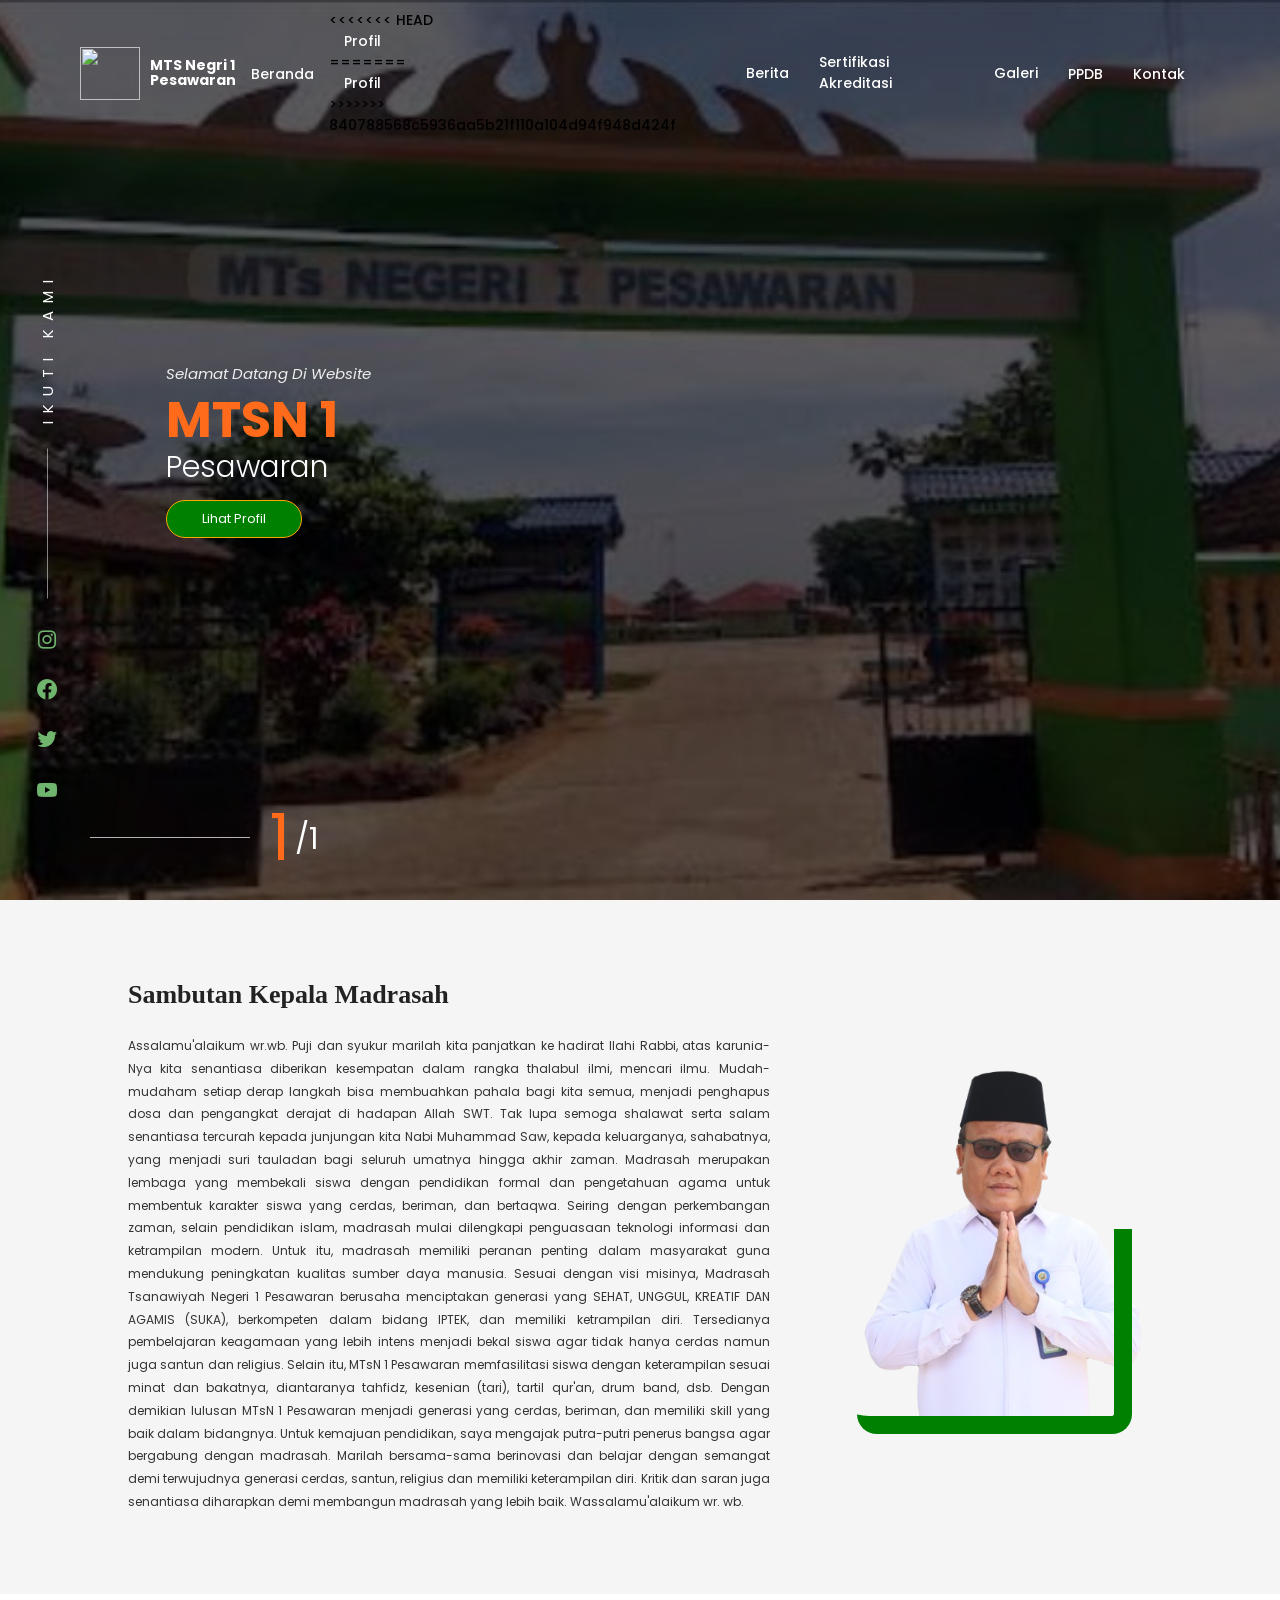
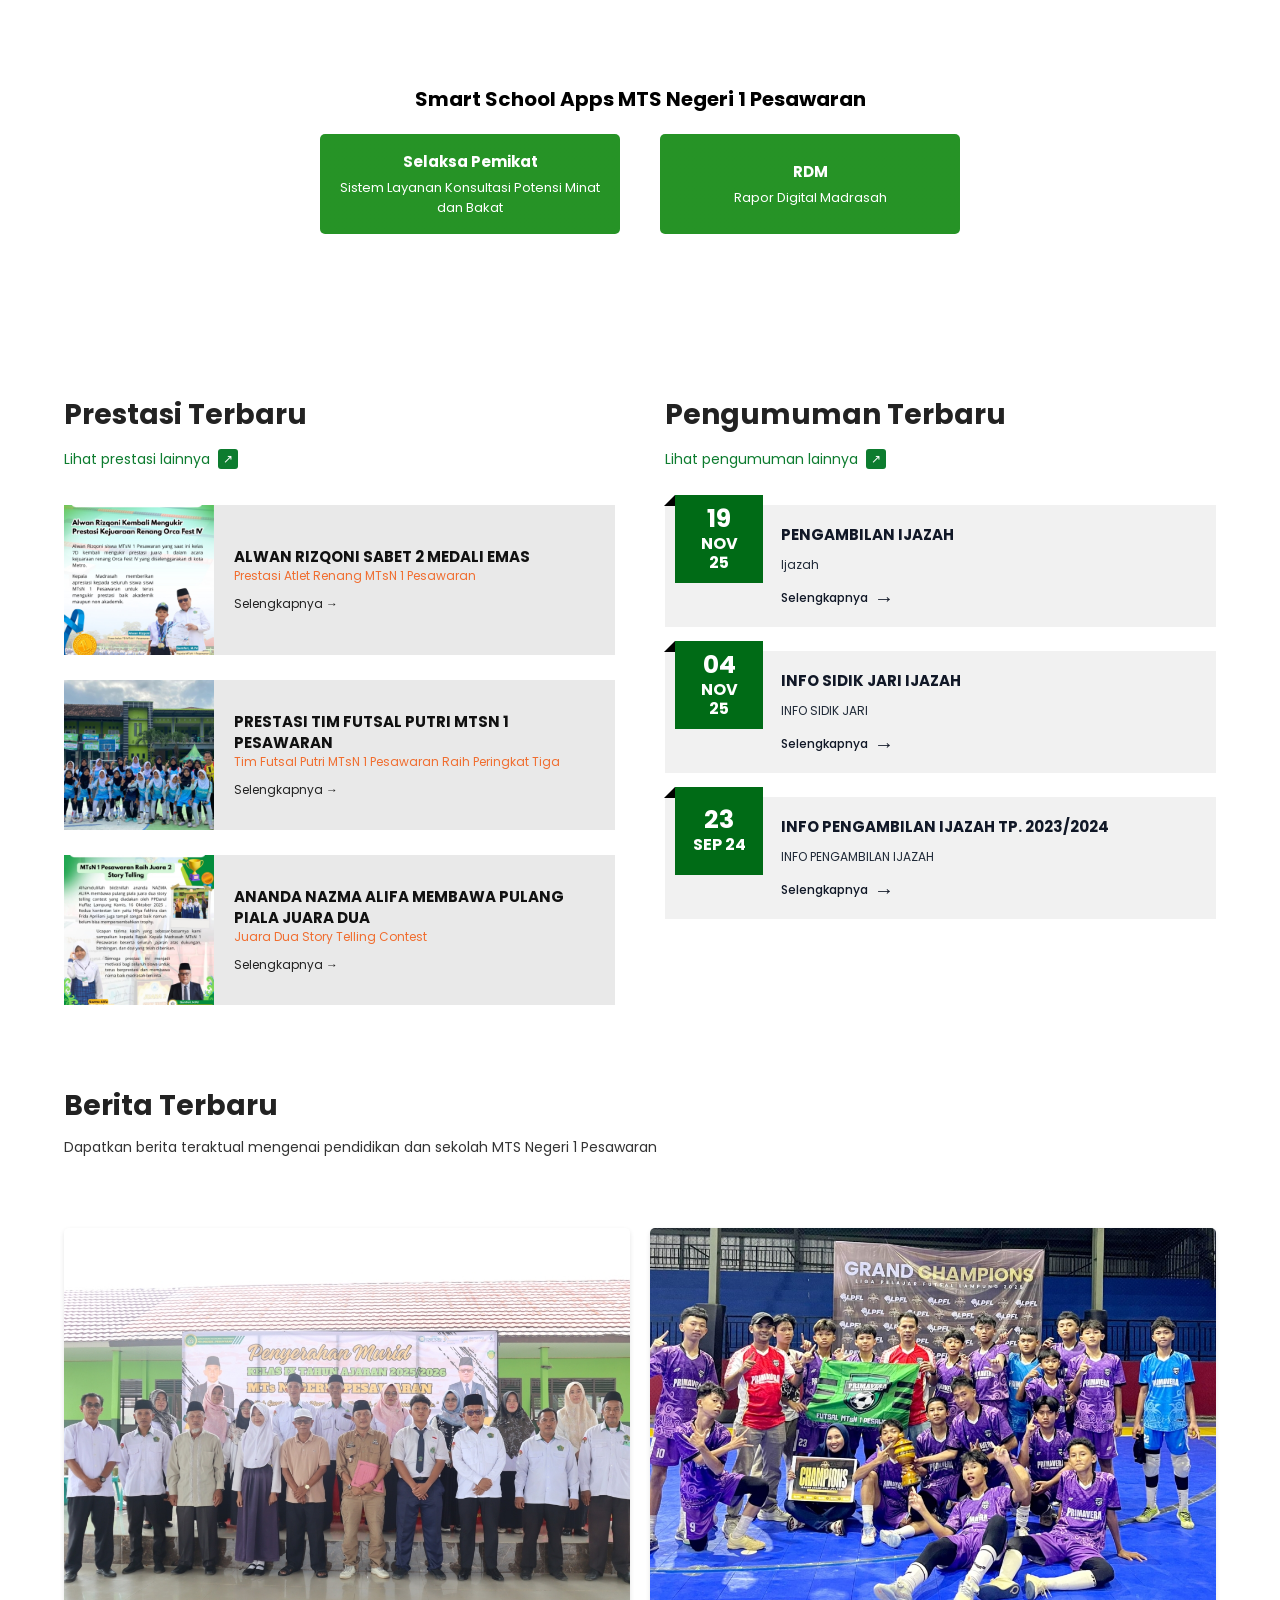
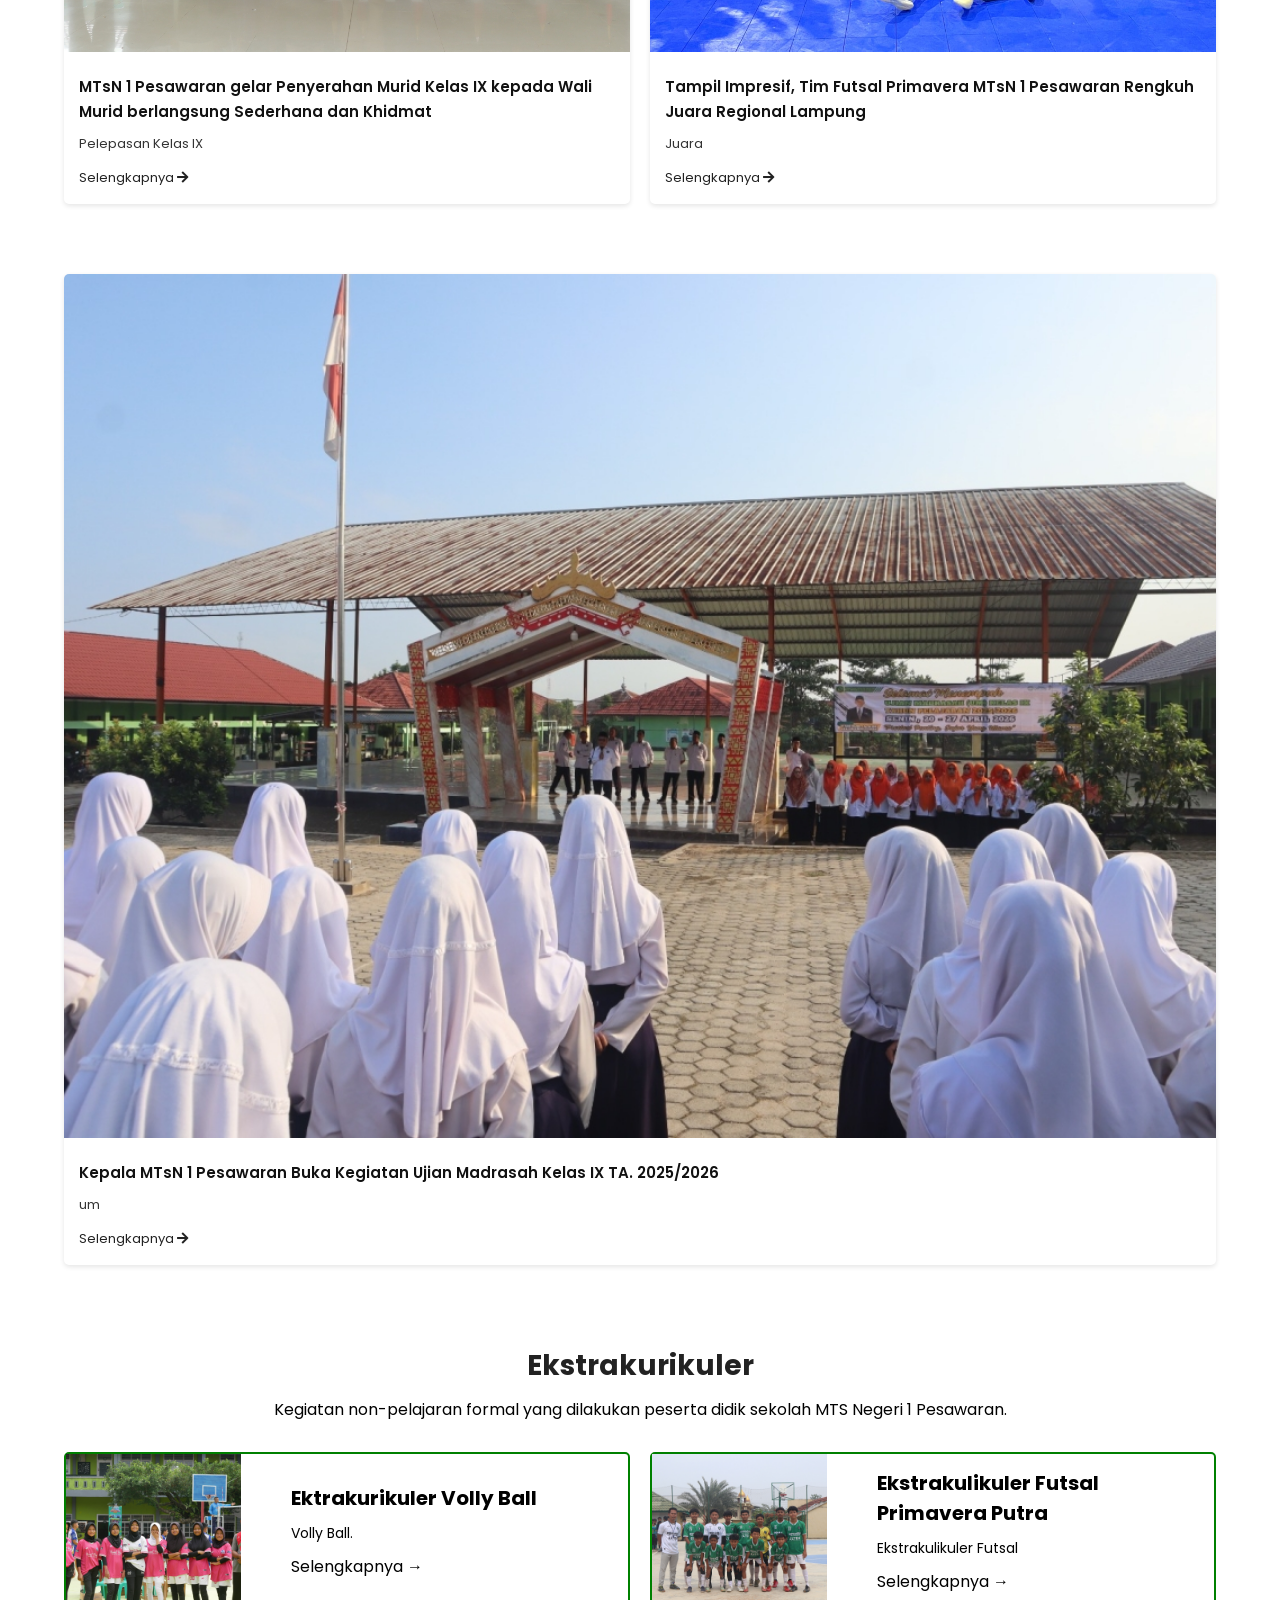
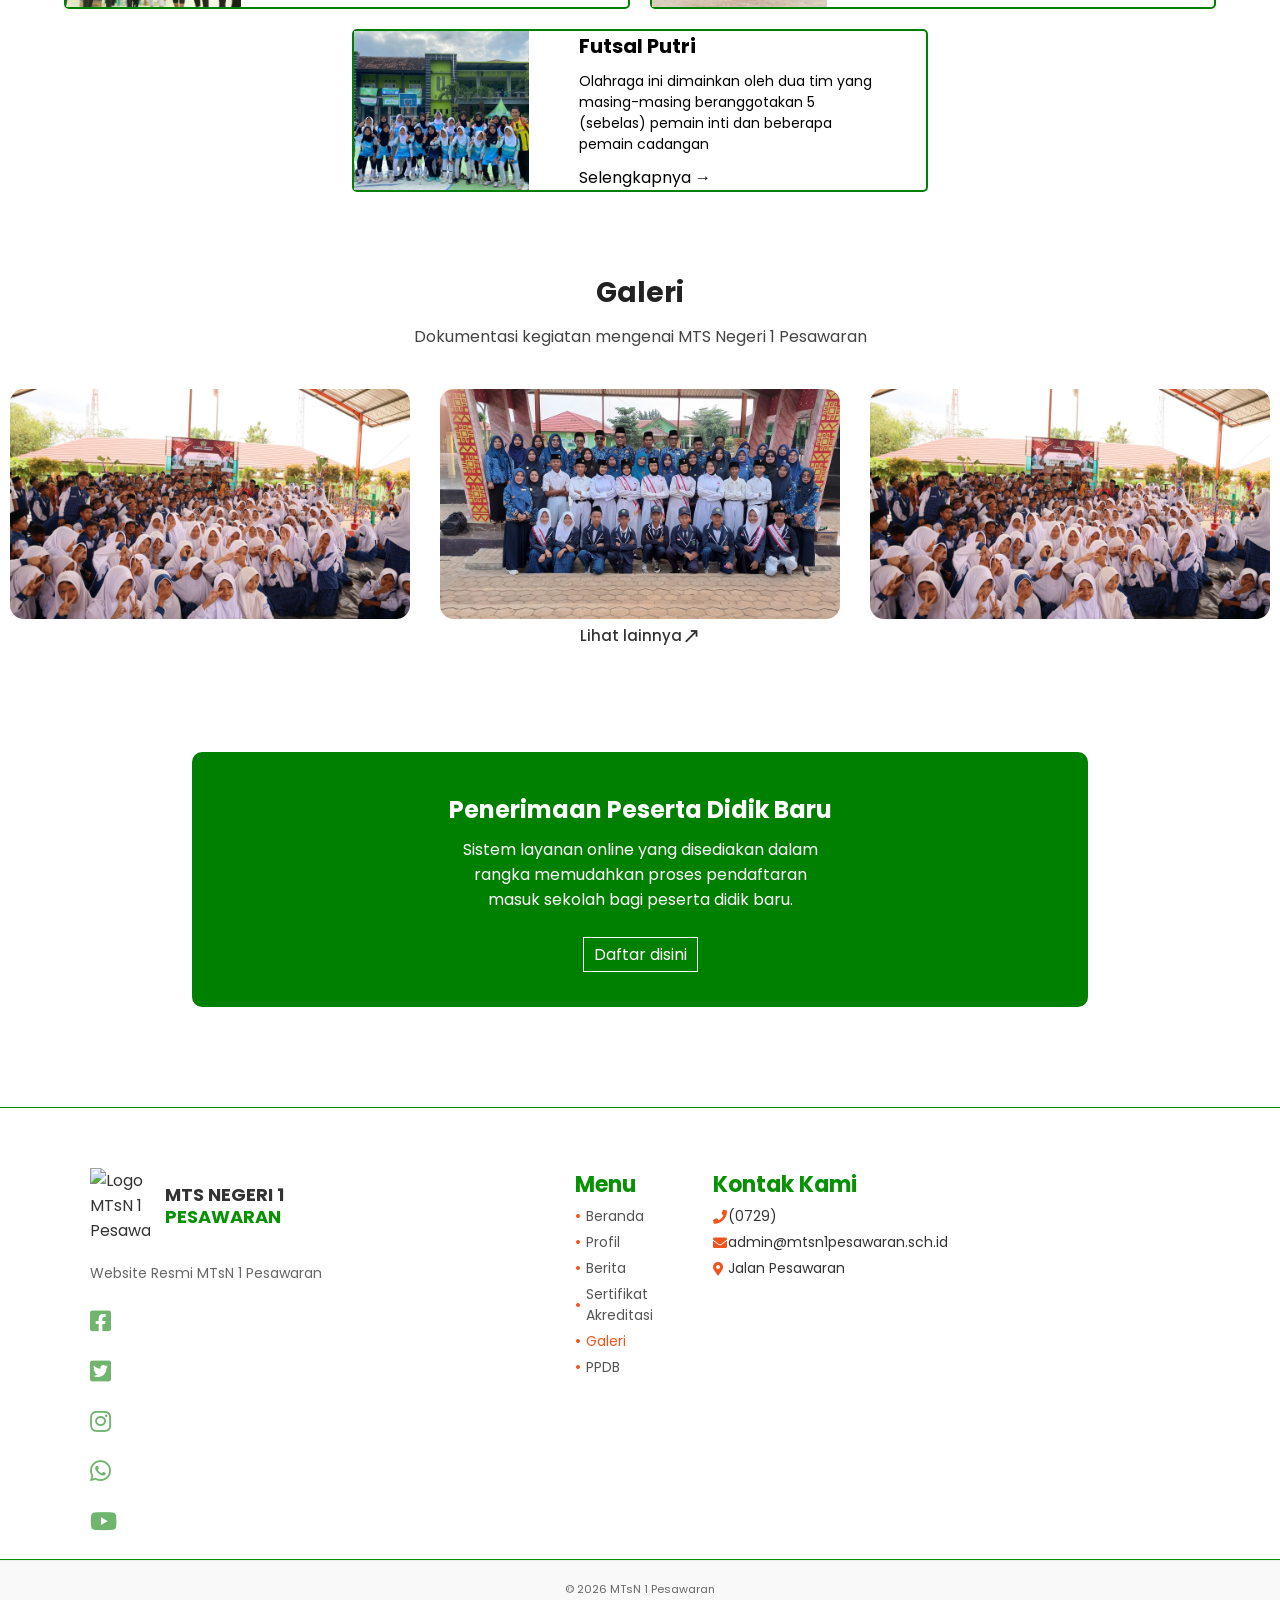
==== commit 81fcc928: "update project" ====
--- a/index.html
+++ b/index.html
@@ -8,6 +8,17 @@
     <link rel="stylesheet" href="style.css" />
     <link rel="stylesheet" href="./src/css/navbar.css" />
     <link rel="stylesheet" href="./src/css/index.css" />
+    <link rel="stylesheet" href="./src/css/footer.css">
+
+    <!-- logo -->
+    <link
+      rel="icon"
+      type="image/x-icon"
+      href="https://www.mtsn1pesawaran.sch.id/assets/images/logo.png"
+    />
+
+    <!-- tailwind -->
+    <!-- <script src="https://cdn.jsdelivr.net/npm/@tailwindcss/browser@4"></script> -->
 
     <!-- aos -->
     <link href="https://unpkg.com/aos@2.3.1/dist/aos.css" rel="stylesheet" />
@@ -49,7 +60,11 @@
             <ul>
               <li><a href="index.html">Beranda</a></li>
               <div class="dropdown">
+<<<<<<< HEAD
                 <li><a href="#profil">Profil</a></li>
+=======
+                <li><a href="profil.html">Profil</a></li>
+>>>>>>> 840788568c5936aa5b21f110a104d94f948d424f
                 <div class="dropdown-content">
                   <a href="#profil">Sejarah</a>
                   <a href="#profil">Visi & Misi</a>
@@ -61,12 +76,12 @@
                 <li><a href="berita.html">Berita</a></li>
                 <div class="dropdown-content">
                   <a href="berita.html">Berita</a>
-                  <a href="#">Pengumuman</a>
-                  <a href="#">Ekstrakurikuler</a>
-                  <a href="#">Prestasi</a>
-                  <a href="#">Kurikulum</a>
-                  <a href="#">Kalender Pendidikan</a>
-                  <a href="#">Jadwal Pembelajaran</a>
+                  <a href="pengumuman.html">Pengumuman</a>
+                  <a href="ekstrakurikuler.html">Ekstrakurikuler</a>
+                  <a href="prestasi.html">Prestasi</a>
+                  <a href="kurikulum.html">Kurikulum</a>
+                  <a href="kalender_pendidikan.html">Kalender Pendidikan</a>
+                  <a href="jadwal_pembelajaran.html">Jadwal Pembelajaran</a>
                 </div>
               </div>
               <div class="dropdown">
@@ -200,7 +215,6 @@
 
       <!-- prestasi -->
       <div class="section-wrapper">
-        <!-- PRESTASI -->
         <div class="achievement-section">
           <h1 class="section-title" data-aos="fade-down">Prestasi Terbaru</h1>
 
@@ -254,7 +268,6 @@
           </div>
         </div>
 
-        <!-- PENGUMUMAN -->
         <div class="announcement-section">
           <h1 class="section-title" data-aos="fade-down">Pengumuman Terbaru</h1>
 
@@ -286,7 +299,6 @@
               </div>
             </div>
 
-            <!-- ITEM -->
             <div class="announcement-card">
               <div class="announcement-date">
                 <div class="corner"></div>
@@ -308,7 +320,6 @@
               </div>
             </div>
 
-            <!-- ITEM -->
             <div class="announcement-card">
               <div class="announcement-date">
                 <div class="corner"></div>
@@ -399,9 +410,107 @@
         </div>
       </div>
       <!-- akhir berita -->
+
+      <!-- ekstrakurikuler -->
+      <div class="container-ekstrakulikuler">
+        <div class="head-ekstrakulikuler">
+          <h3>Ekstrakurikuler</h3>
+          <p>
+            Kegiatan non-pelajaran formal yang dilakukan peserta didik sekolah
+            MTS Negeri 1 Pesawaran.
+          </p>
+        </div>
+        <div class="list-ekstrakulikuler">
+          <div class="card">
+            <div class="img">
+              <img src="./src/img/ekstrakurikuler1.jpeg" alt="" />
+            </div>
+            <div class="content-ekstrakulikuler">
+              <h4>Ektrakurikuler Volly Ball</h4>
+              <p>Volly Ball.</p>
+              <a href="">Selengkapnya →</a>
+            </div>
+          </div>
+          <div class="card">
+            <div class="img">
+              <img src="./src/img/ekstrakurikuler2.jpg" alt="" />
+            </div>
+            <div class="content-ekstrakulikuler">
+              <h4>Ekstrakulikuler Futsal Primavera Putra</h4>
+              <p>Ekstrakulikuler Futsal</p>
+              <a href="">Selengkapnya →</a>
+            </div>
+          </div>
+          <div class="card">
+            <div class="img">
+              <img src="./src/img/ekstrakurikuler3.jpeg" alt="" />
+            </div>
+            <div class="content-ekstrakulikuler">
+              <h4>Futsal Putri</h4>
+              <p>
+                Olahraga ini dimainkan oleh dua tim yang masing-masing
+                beranggotakan 5 (sebelas) pemain inti dan beberapa pemain
+                cadangan
+              </p>
+              <a href="">Selengkapnya →</a>
+            </div>
+          </div>
+        </div>
+      </div>
+      <!-- akhir ekstrakurikuler -->
+
+      <!-- galeri -->
+      <section class="galeri">
+        <div class="heading">
+          <h1>Galeri</h1>
+          <p>Dokumentasi kegiatan mengenai MTS Negeri 1 Pesawaran</p>
+        </div>
+
+        <div class="gallery-container">
+          <div class="gallery-item">
+            <img src="./src/img/galeri1.jpg" alt="" />
+          </div>
+
+          <div class="gallery-item active">
+            <img src="./src/img/galeri2.jpeg" alt="" />
+          </div>
+
+          <div class="gallery-item">
+            <img src="./src/img/galeri1.jpg" alt="" />
+          </div>
+        </div>
+
+        <a href="" class="btn-gallery">
+          Lihat lainnya
+          <span>↗</span>
+        </a>
+      </section>
+      <!-- akhir galeri -->
+
+      <!-- banner penerimaan peserta didik baru -->
+       <section class="ppdb">
+        <div class="ppdb-content">
+          <h1>Penerimaan Peserta Didik Baru</h1>
+          <p>
+            Sistem layanan online yang disediakan dalam rangka
+memudahkan proses pendaftaran masuk sekolah bagi peserta didik baru.
+          </p>
+          <a href="">Daftar disini</a>
+       </section>
+      <!-- akhir banner penerimaan peserta didik baru -->
+
+
+      <!-- footer -->
+       <div id="footer">
+
+       </div>
+      <!-- akhir footer -->
+
     </main>
 
     <!-- js -->
+
+
     <script src="./src/js/index.js"></script>
 
     <!-- aos -->
@@ -411,6 +520,14 @@
         duration: 1500,
         once: false,
       });
+
+      fetch("./src/components/footer.html")
+        .then((response) => response.text())
+        .then((data) => {
+          document.getElementById("footer").innerHTML = data;
+        })
+        .catch((error) => console.error("Error loading footer:", error));
     </script>
+
   </body>
 </html>
--- a/src/css/navbar.css
+++ b/src/css/navbar.css
@@ -37,12 +37,23 @@
   width: 60px;
   height: 53px;
   margin-right: 10px;
+  transition: all 0.3s ease-in-out;
+}
+
+.navbar-container.sticky .logo img {
+  width: 70px;
+  height: 60px;
 }
 
 .navbar-container .text {
   line-height: 1.1;
   font-weight: bold;
   color: white;
+  transition: all 0.3s ease-in-out;
+}
+
+.navbar-container.sticky .text {
+  font-size: 8px;
 }
 
 .navbar-container .text h1 {
--- a/src/css/index.css
+++ b/src/css/index.css
@@ -2,6 +2,7 @@
   margin: 0;
   padding: 0;
   box-sizing: border-box;
+  /* overflow-x: hidden; */
   /* font-family: sans-serif; */
 }
 
@@ -371,9 +372,7 @@
   font-size: 12px;
 }
 
-/* =========================
-   PRESTASI
-========================= */
+/* prestasi */
 
 .achievement-list {
   display: flex;
@@ -439,10 +438,6 @@
   font-size: 12px;
 }
 
-/* =========================
-   PENGUMUMAN
-========================= */
-
 .announcement-list {
   display: flex;
   flex-direction: column;
@@ -455,10 +450,6 @@
   width: 100%;
   position: relative;
 }
-
-/* =========================
-   DATE BOX
-========================= */
 
 .announcement-date {
   width: 88px;
@@ -509,10 +500,6 @@
   line-height: 1.1;
   margin-top: 2px;
 }
-
-/* =========================
-   CONTENT
-========================= */
 
 .announcement-content {
   background: #f1f1f1;
@@ -627,6 +614,216 @@
   font-size: 13px;
 }
 
+/* ekstrakurikuler */
+.container-ekstrakulikuler {
+  width: 90%;
+  max-width: 1400px;
+  margin: 80px auto;
+}
+
+.head-ekstrakulikuler {
+  display: flex;
+  flex-direction: column;
+  align-items: center;
+  margin-bottom: 30px;
+}
+
+.head-ekstrakulikuler h3 {
+  font-size: 28px;
+  font-weight: 700;
+  color: #222;
+  margin-bottom: 10px;
+}
+
+.list-ekstrakulikuler {
+  display: grid;
+  grid-template-columns: repeat(2, 1fr);
+  margin: auto;
+  gap: 20px;
+}
+
+.list-ekstrakulikuler .card {
+  border-radius: 5px;
+  display: flex;
+  border: 2px solid green;
+  box-shadow: 2px;
+  /* background-color: green; */
+}
+
+.list-ekstrakulikuler .card:last-child {
+  grid-column: span 2;
+  justify-self: center;
+  width: 50%;
+}
+.list-ekstrakulikuler .card .img {
+  height: 100%;
+  background-color: red;
+}
+.list-ekstrakulikuler .card img {
+  width: 175px;
+  height: 100%;
+  object-fit: cover;
+  margin-bottom: 15px;
+}
+
+.list-ekstrakulikuler .card .content-ekstrakulikuler {
+  display: flex;
+  flex-direction: column;
+  justify-content: center;
+  padding: 0 50px;
+  width: 100%;
+  position: relative;
+}
+
+.list-ekstrakulikuler .card .content-ekstrakulikuler:hover {
+  color: white;
+}
+.list-ekstrakulikuler .card .content-ekstrakulikuler:hover a {
+  color: white;
+}
+
+.list-ekstrakulikuler .card .content-ekstrakulikuler::before {
+  content: "";
+  position: absolute;
+  inset: 0;
+
+  background: linear-gradient(
+    160deg,
+    rgba(14, 150, 18, 1) 0%,
+    rgba(68, 171, 27, 1) 61%,
+    rgba(232, 92, 16, 1) 100%
+  );
+
+  transform: scaleX(0);
+  transform-origin: left;
+  transition: transform 0.5s ease;
+
+  z-index: -1;
+}
+
+.list-ekstrakulikuler .card .content-ekstrakulikuler:hover::before {
+  transform: scaleX(1);
+}
+
+.list-ekstrakulikuler .card .content-ekstrakulikuler a {
+  text-decoration: none;
+  color: #000;
+  margin-top: 10px;
+}
+
+.list-ekstrakulikuler .card .content-ekstrakulikuler h4 {
+  font-size: 20px;
+}
+
+.list-ekstrakulikuler .card .content-ekstrakulikuler p {
+  margin-top: 10px;
+  font-size: 14px;
+}
+
+/* galeri */
+.galeri {
+  /* padding: 80px 10%; */
+  text-align: center;
+  /* background-color: red; */
+}
+
+.heading h1 {
+  font-size: 28px;
+  font-weight: 700;
+  color: #222;
+  margin-bottom: 10px;
+}
+
+.heading p {
+  /* font-size: 20px; */
+  color: #444;
+  margin-bottom: 40px;
+}
+
+.gallery-container {
+  display: flex;
+  justify-content: center;
+  align-items: center;
+  gap: 30px;
+  flex-wrap: wrap;
+  /* background-color: blue; */
+}
+
+.gallery-item {
+  width: 400px;
+  height: 230px;
+  overflow: hidden;
+  border-radius: 14px;
+  transition: all 0.4s ease;
+  cursor: pointer;
+}
+
+.gallery-item img {
+  width: 100%;
+  height: 100%;
+  object-fit: cover;
+  transition: all 0.5s ease;
+}
+
+/* HOVER */
+.gallery-item:hover img {
+  transform: scale(1.08);
+}
+
+.btn-gallery {
+  display: inline-flex;
+  align-items: center;
+
+  text-decoration: none;
+  color: #333;
+  font-size: 15px;
+  font-weight: 500;
+
+  transition: all 0.3s ease;
+}
+
+.btn-gallery span {
+  font-size: 22px;
+}
+
+.btn-gallery:hover {
+  transform: translateY(-3px);
+}
+
+/* ppdb */
+.ppdb {
+  text-align: center;
+  margin-top: 100px;
+  margin-bottom: 100px;
+}
+
+.ppdb-content {
+  background-color: green;
+  width: 70%;
+  margin: auto;
+  padding: 40px 80px;
+  border-radius: 10px;
+  color: white;
+}
+
+.ppdb-content h1 {
+  /* font-size: 24px; */
+}
+
+.ppdb-content a {
+  text-decoration: none;
+  color: white;
+  border: 1px solid white;
+  padding: 5px 10px;
+}
+
+.ppdb-content p {
+  width: 50%;
+  margin: auto;
+  margin-top: 10px;
+  margin-bottom: 30px;
+}
+
 @media (max-width: 768px) {
   .slider-counter {
     left: 15px;
@@ -673,6 +870,16 @@
   .smart-school .contain .card p {
     font-size: 8px;
   }
+
+  .list-ekstrakulikuler .card:last-child {
+    grid-column: span 1;
+    width: 100%;
+  }
+
+  .gallery-item {
+    width: 90%;
+    background-color: red;
+  }
 }
 
 /* =========================
@@ -730,6 +937,10 @@
   .news-list .news-card {
     margin-top: 10px;
   }
+
+  .list-ekstrakulikuler {
+    grid-template-columns: 1fr;
+  }
 }
 
 @media (max-width: 480px) {
--- a/src/css/footer.css
+++ b/src/css/footer.css
@@ -0,0 +1,151 @@
+/* Footer Styles */
+.footer {
+  position: relative;
+  background-color: #fff;
+  padding: 60px 150px 20px;
+  border-top: 1px solid #069203;
+  border-bottom: 1px solid #069203;
+  color: #333;
+  overflow: hidden;
+}
+
+.footer::before {
+  content: "";
+  position: absolute;
+  top: 0;
+  left: 0;
+  width: 100%;
+  height: 100%;
+  background-image: url("https://upload.wikimedia.org/wikipedia/commons/e/ec/World_map_blank_without_borders.svg");
+  background-repeat: no-repeat;
+  background-position: right;
+  background-size: 50% auto;
+  opacity: 0.2; 
+  pointer-events: none;
+  z-index: 1;
+}
+
+.footer-container {
+  position: relative;
+  z-index: 1  ;
+  display: flex;
+  align-items: flex-start;
+  justify-content: flex-start;
+  gap: 60px;
+  margin-left: -60px;
+}
+
+.footer-info {
+  flex: 0.7;
+}
+
+.footer-info .logo {
+  display: flex;
+  align-items: center;
+  margin-bottom: 20px;
+}
+
+.footer-info .logo img {
+  width: 60px;
+  margin-right: 15px;
+}
+
+.footer-info .text h1 {
+  font-size: 18px;
+  margin: 0;
+  line-height: 1.2;
+  color: #333;
+}
+
+.footer-info .text h1.green-text {
+  color: #069203;
+}
+
+.footer-info p {
+  margin-bottom: 20px;
+  font-size: 14px;
+  color: #666;
+}
+
+.social-icons {
+  display: flex;
+  gap: 15px;
+}
+
+.social-icons a {
+  font-size: 24px;
+  color: #6fb56d; 
+  transition: color 0.3s;
+}
+
+.social-icons a:hover {
+  color: #069203;
+}
+
+.footer-menu, .footer-contact {
+  flex: 0;
+}
+
+.footer-menu h3, .footer-contact h3 {
+  font-size: 22px;
+  color: #069203;
+  margin-bottom: 5px;
+  position: relative;
+}
+
+.footer-menu ul, .footer-contact ul {
+  list-style: none;
+  padding: 0;
+}
+
+.footer-menu ul li, .footer-contact ul li {
+  margin-bottom: 5px;
+  font-size: 14px;
+  display: flex;
+  align-items: center;
+  gap: 5px; 
+}
+
+.footer-menu ul li::before {
+  content: "•";
+  color: #f0551d;
+  font-weight: bold;
+
+}
+
+.footer-menu ul li a {
+  text-decoration: none;
+  color: #555;
+  transition: color 0.3s;
+}
+
+.footer-menu ul li a:hover, .footer-menu ul li a.active {
+  color: #f0551d;
+}
+
+.footer-contact ul li i {
+  color: #f0551d;
+  width: 10px;
+}
+
+.footer-bottom {
+  text-align: center;
+  padding: 20px 0;
+  background-color: #f9f9f9;
+  border-top: 1px solid #eee;
+  color: #666;
+  font-size: 11px;
+}
+
+@media (max-width: 850px) {
+  .footer {
+    padding: 40px 20px 20px;
+  }
+  .footer-container {
+    flex-direction: column;
+    gap: 30px;
+  }
+  .footer-bottom {
+    padding: 15px 20px;
+  }
+}
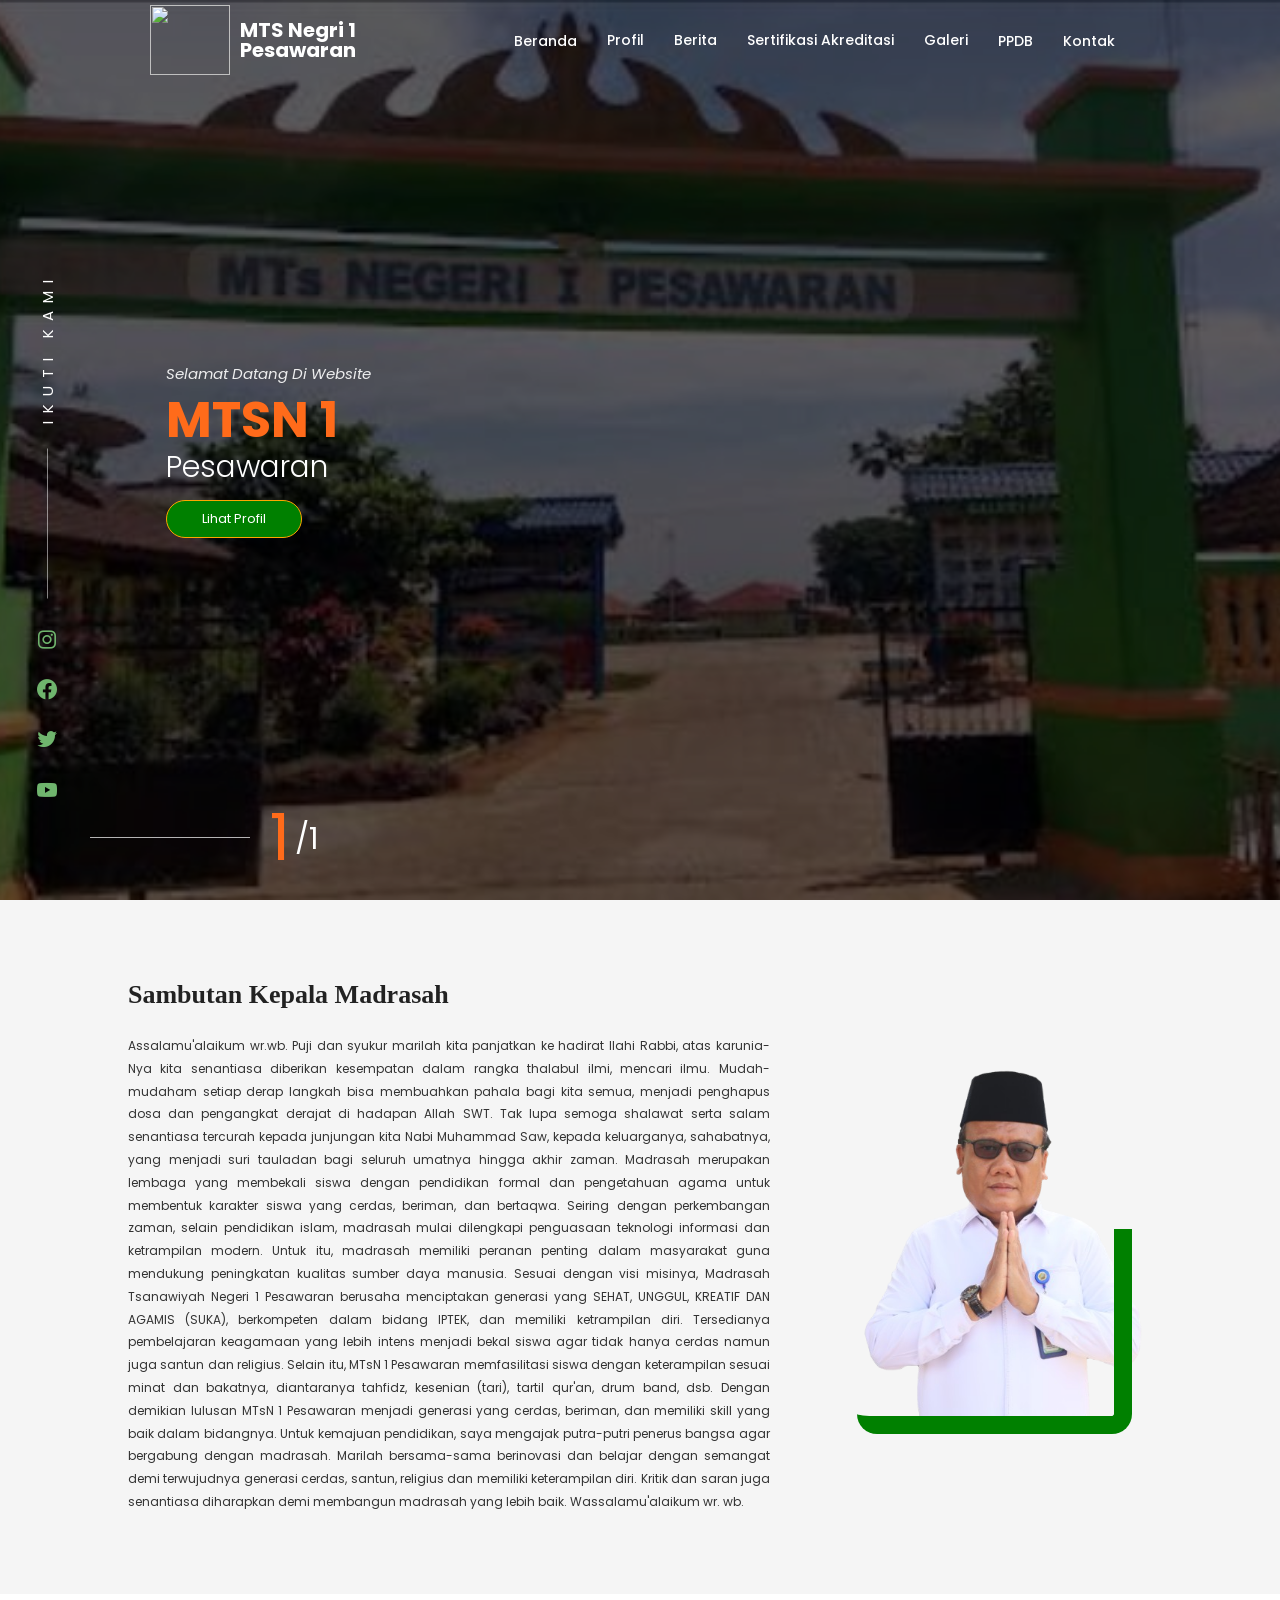
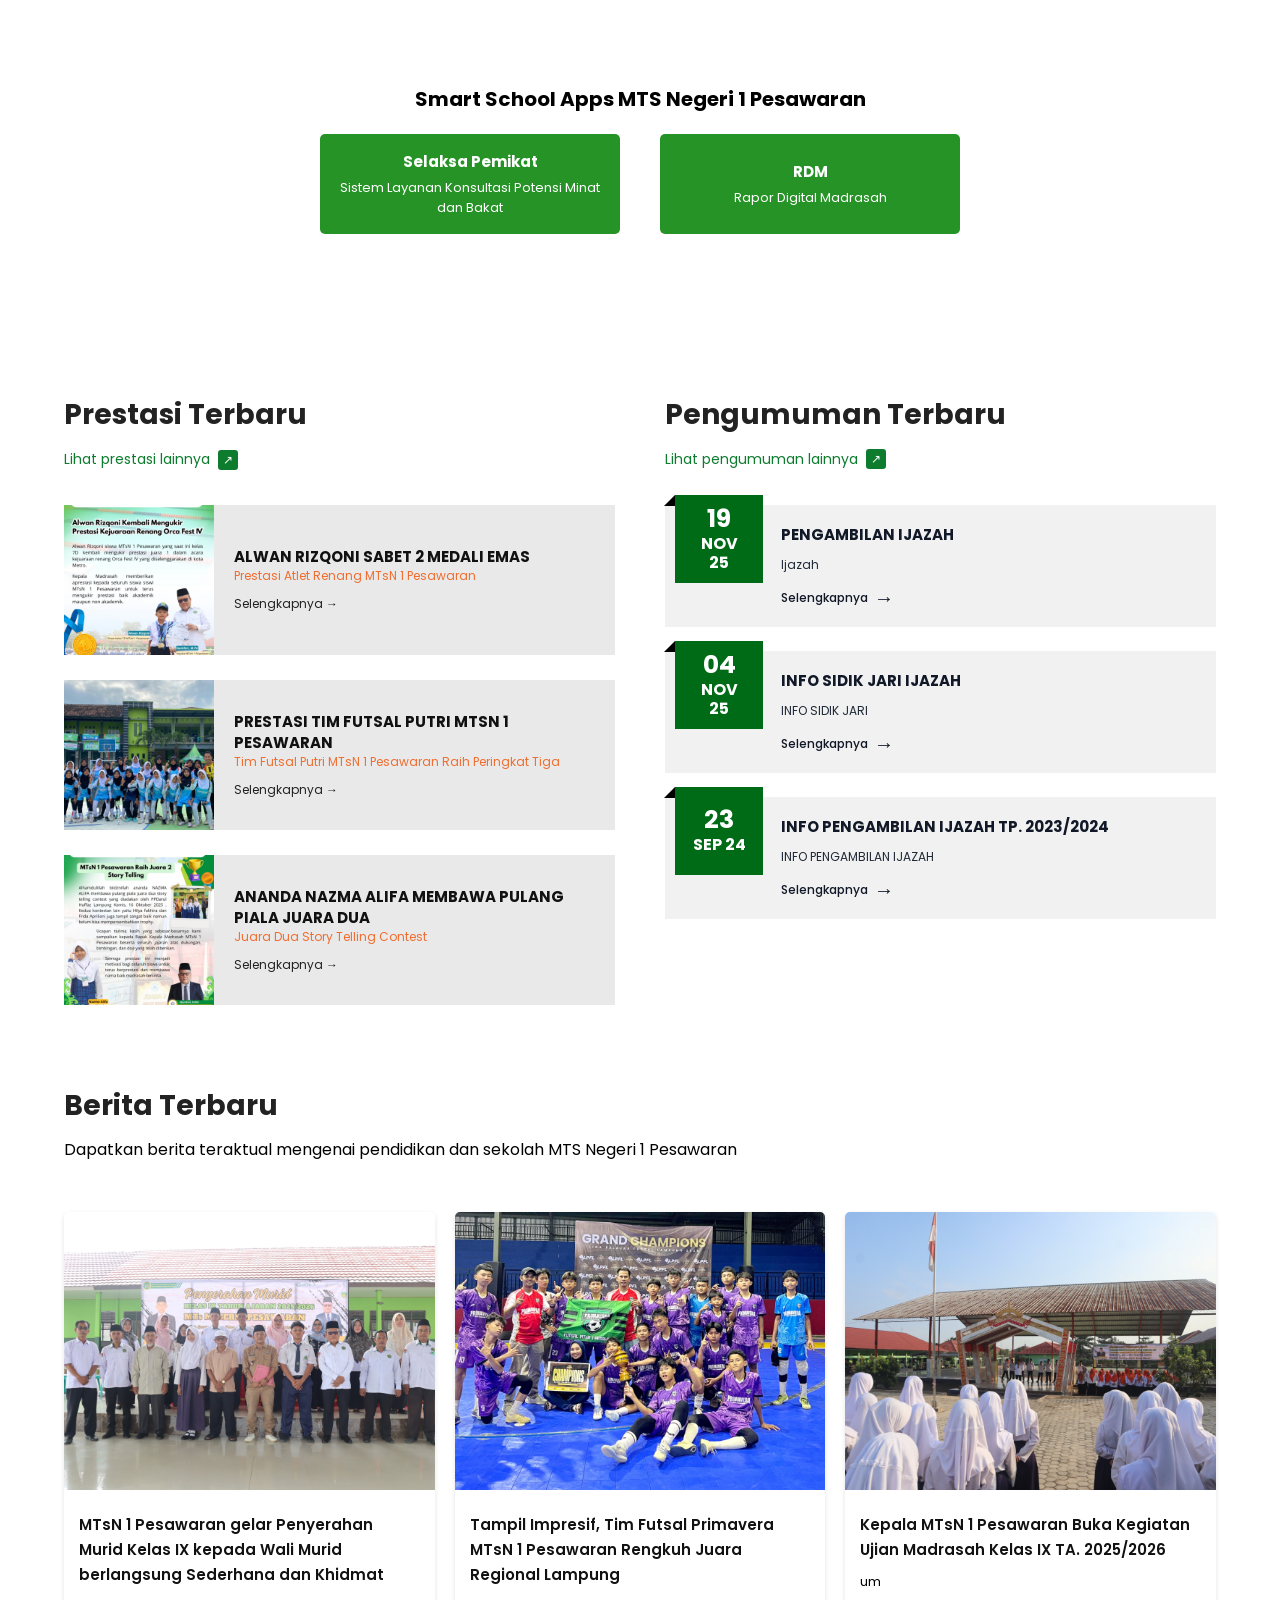
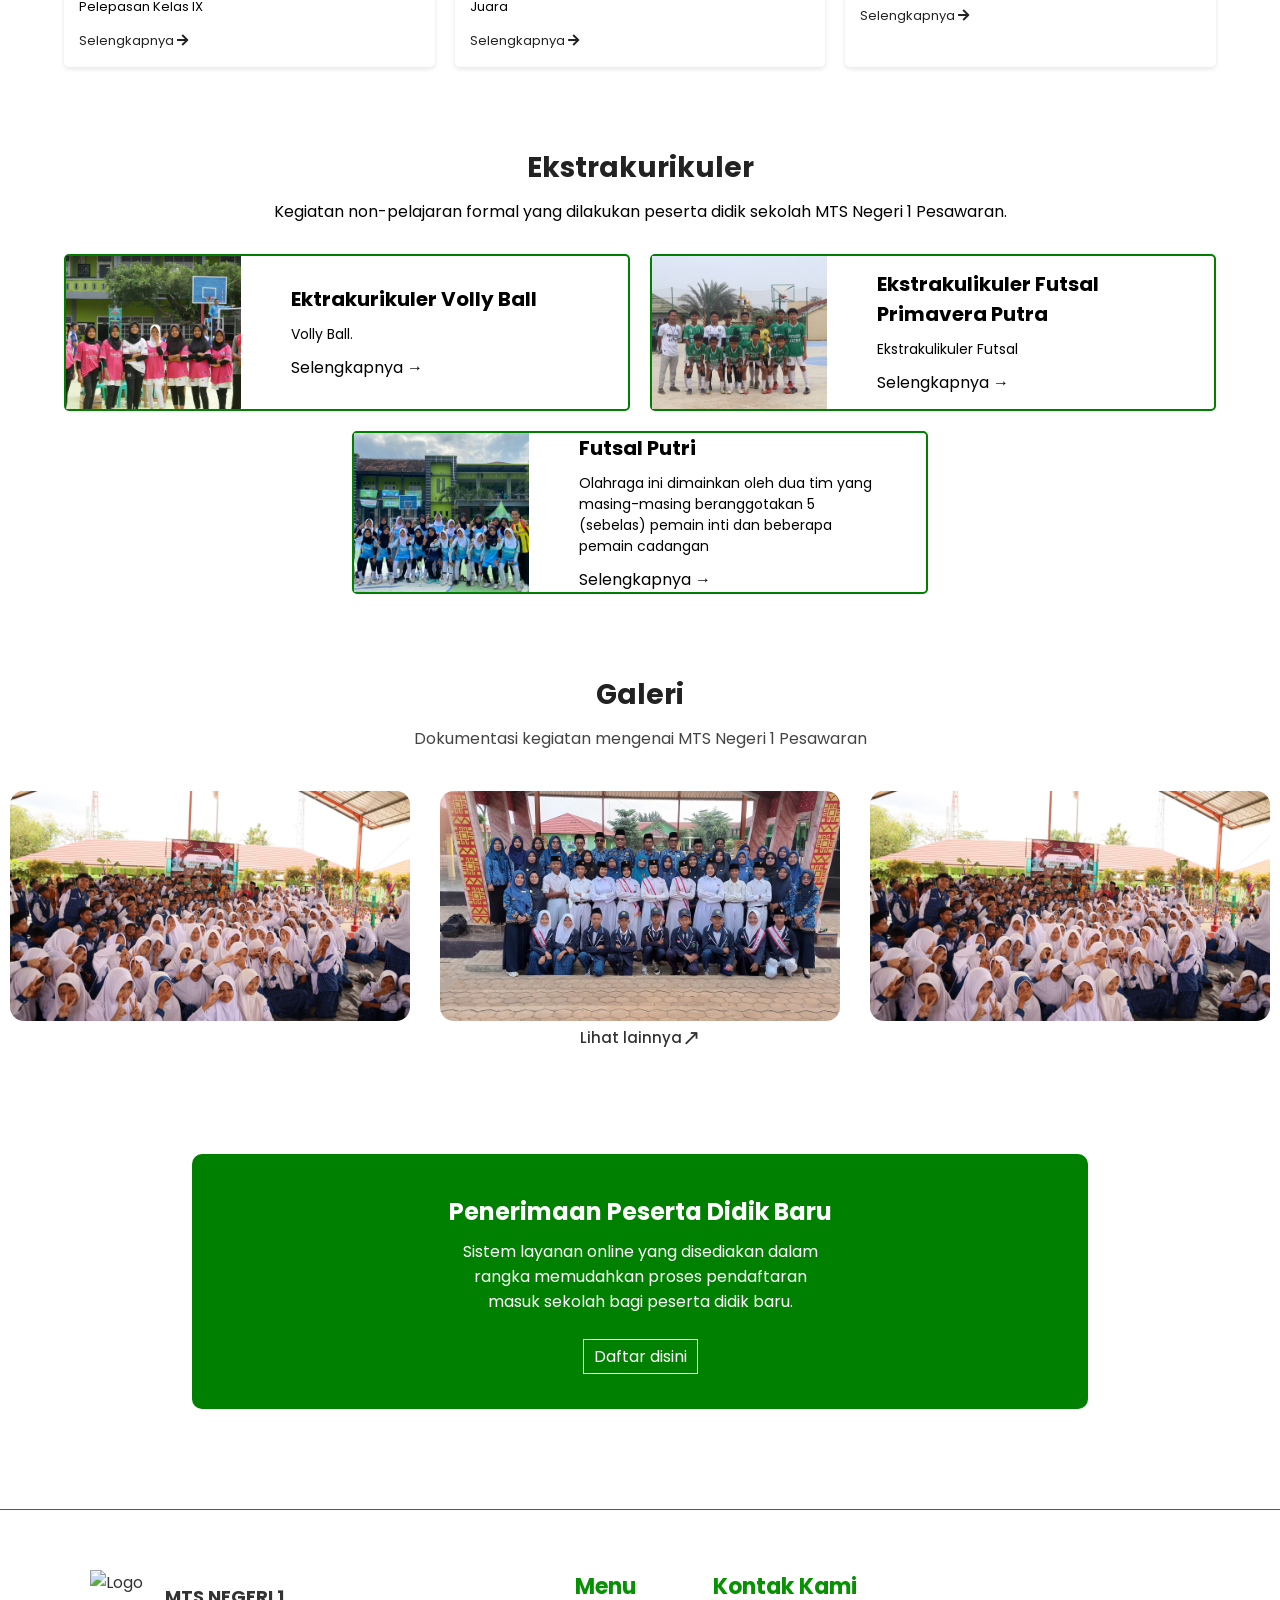
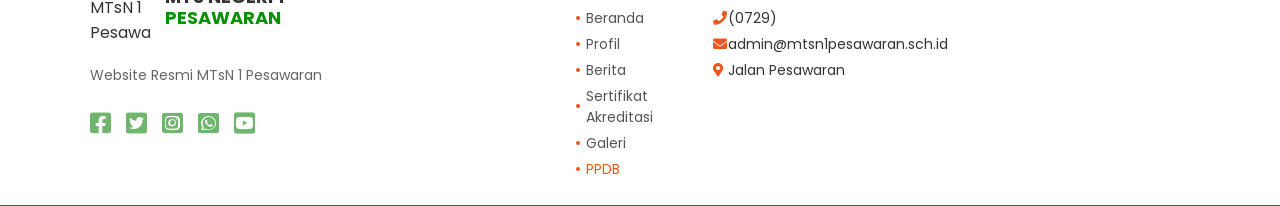
==== commit d3354582: "menambah fitur berita" ====
--- a/index.html
+++ b/index.html
@@ -58,17 +58,13 @@
 
           <div class="nav-links">
             <ul>
-              <li><a href="index.html">Beranda</a></li>
+              <li><a href="#">Beranda</a></li>
               <div class="dropdown">
-<<<<<<< HEAD
-                <li><a href="#profil">Profil</a></li>
-=======
                 <li><a href="profil.html">Profil</a></li>
->>>>>>> 840788568c5936aa5b21f110a104d94f948d424f
                 <div class="dropdown-content">
-                  <a href="#profil">Sejarah</a>
-                  <a href="#profil">Visi & Misi</a>
-                  <a href="#profil">Struktur Organisasi</a>
+                  <a href="#">Sejarah</a>
+                  <a href="#">Visi & Misi</a>
+                  <a href="#">Struktur Organisasi</a>
                 </div>
               </div>
 
@@ -98,15 +94,15 @@
                 </div>
               </div>
               <div class="dropdown">
-                <li><a href="galeri.html">Galeri</a></li>
+                <li><a href="./galeri.html">Galeri</a></li>
                 <div class="dropdown-content">
-                  <a href="galeri.html">Foto</a>
-                  <a href="video.html">Video</a>
+                  <a href="#">Foto</a>
+                  <a href="#">Video</a>
                 </div>
               </div>
 
-              <li><a href="ppdb.html">PPDB</a></li>
-              <li><a href="kontak.html">Kontak</a></li>
+              <li><a href="./ppdb.html">PPDB</a></li>
+              <li><a href="#">Kontak</a></li>
             </ul>
           </div>
         </div>
@@ -137,7 +133,7 @@
 
           <h2>Pesawaran</h2>
 
-          <a href="#profil">Lihat Profil</a>
+          <a href="#">Lihat Profil</a>
         </div>
 
         <!-- Slider Counter -->
@@ -152,7 +148,7 @@
       </div>
 
       <!-- sambutan -->
-      <div class="sambutan-container" id="profil">
+      <div class="sambutan-container">
         <div class="child">
           <div class="left" data-aos="fade-right">
             <h1>Sambutan Kepala Madrasah</h1>
@@ -501,9 +497,53 @@
 
 
       <!-- footer -->
-       <div id="footer">
-
-       </div>
+        <footer class="footer">
+          <div class="container footer-container">
+            <div class="footer-info">
+              <div class="logo">
+                <img
+                  src="https://www.mtsn1pesawaran.sch.id/assets/images/logo.png"
+                  alt="Logo MTsN 1 Pesawaran"
+                />
+                <div class="text">
+                  <h1>MTS NEGERI 1</h1>
+                  <h1 class="green-text">PESAWARAN</h1>
+                </div>
+              </div>
+              <p>Website Resmi MTsN 1 Pesawaran</p>
+              <div class="social-icons">
+                <a href="#"><i class="fab fa-facebook-square"></i></a>
+                <a href="#"><i class="fab fa-twitter-square"></i></a>
+                <a href="#"><i class="fab fa-instagram-square"></i></a>
+                <a href="#"><i class="fab fa-whatsapp-square"></i></a>
+                <a href="#"><i class="fab fa-youtube-square"></i></a>
+              </div>
+            </div>
+
+            <div class="footer-menu">
+              <h3>Menu</h3>
+              <ul>
+                <li><a href="index.html">Beranda</a></li>
+                <li><a href="#">Profil</a></li>
+                <li><a href="#">Berita</a></li>
+                <li><a href="#">Sertifikat Akreditasi</a></li>
+                <li><a href="galeri.html">Galeri</a></li>
+                <li><a href="ppdb.html" class="active">PPDB</a></li>
+              </ul>
+            </div>
+
+            <div class="footer-contact">
+              <h3>Kontak Kami</h3>
+              <ul>
+                <li><i class="fas fa-phone"></i> (0729)</li>
+                <li>
+                  <i class="fas fa-envelope"></i> admin@mtsn1pesawaran.sch.id
+                </li>
+                <li><i class="fas fa-map-marker-alt"></i> Jalan Pesawaran</li>
+              </ul>
+            </div>
+          </div>
+        </footer>
       <!-- akhir footer -->
 
     </main>
@@ -518,15 +558,8 @@
     <script>
       AOS.init({
         duration: 1500,
-        once: false,
+        once: true,
       });
-
-      fetch("./src/components/footer.html")
-        .then((response) => response.text())
-        .then((data) => {
-          document.getElementById("footer").innerHTML = data;
-        })
-        .catch((error) => console.error("Error loading footer:", error));
     </script>
 
   </body>
--- a/src/css/navbar.css
+++ b/src/css/navbar.css
@@ -1,6 +1,5 @@
 .navbar-container {
-  /* max-width: 1200px; */
-  padding: 10px 80px;
+  padding: 5px 150px;
 
   position: fixed;
   top: 0;
@@ -9,7 +8,7 @@
   display: flex;
   align-items: center;
   justify-content: space-between;
-  z-index: 999;
+  z-index: 9999;
   transition: all 0.3s ease;
   /* background-color: red; */
 }
@@ -34,8 +33,8 @@
   justify-content: center;
 }
 .navbar-container .logo img {
-  width: 60px;
-  height: 53px;
+  width: 80px;
+  height: 70px;
   margin-right: 10px;
   transition: all 0.3s ease-in-out;
 }
@@ -46,7 +45,8 @@
 }
 
 .navbar-container .text {
-  line-height: 1.1;
+  font-size: 10px;
+  line-height: 1;
   font-weight: bold;
   color: white;
   transition: all 0.3s ease-in-out;
@@ -56,11 +56,6 @@
   font-size: 8px;
 }
 
-.navbar-container .text h1 {
-  font-size: 14px;
-  margin: 0;
-}
-
 .navbar-container .nav-links ul {
   display: flex;
   align-items: center;
@@ -85,6 +80,9 @@
 
 .navbar-container .nav-links ul .dropdown {
   position: relative;
+}
+
+.navbar-container .nav-links ul .dropdown {
   background-color: transparent;
   border: none;
   color: black;
@@ -126,6 +124,10 @@
   font-weight: 500;
 }
 
+.navbar-container .nav-links ul .dropdown .dropdown-toggle {
+  display: none; /* Sembunyikan ikon toggle di desktop */
+}
+
 #humberger-menu {
   display: none;
   font-size: 30px;
@@ -135,37 +137,7 @@
   .navbar-container {
     flex-direction: column;
     align-items: flex-start;
-    padding: 10px;
-  }
-
-  /* .navbar-container .text {
-    font-size: 10px;
-  } */
-
-  .navbar-container .nav-links {
-    width: 100%;
-    display: none;
-  }
-
-  .navbar-container .nav-links.active {
-    width: 100%;
-    display: block;
-  }
-
-  .navbar-container .nav-links ul {
-    flex-direction: column;
-    width: 100%;
-    margin-top: 10px;
-    background-color: green;
-  }
-
-  .navbar-container .nav-links ul li {
-    margin: 10px 0;
-  }
-
-  .navbar-container .nav-links ul .dropdown .dropdown-content {
-    position: static;
-    width: 100%;
+    padding: 0;
   }
 
   .navbar-container .logo-container {
@@ -173,16 +145,145 @@
     width: 100%;
     justify-content: space-between;
     align-items: center;
+    padding: 5px 10px;
+    box-sizing: border-box;
+    background-color: transparent;
+  }
+
+  .navbar-container.sticky .logo-container {
+    background-color: white;
+  }
+
+  .navbar-container .nav-links {
+    width: 100%;
+    position: fixed;
+    top: 80px;
+    right: -100%;
+    display: flex;
+    flex-direction: column;
+    height: calc(100vh - 80px);
+    background-color: #069203;
+    padding: 0;
+    box-sizing: border-box;
+    transition: top 0.3s ease, right 0.4s ease-in-out;
+    z-index: 99;
+    overflow-y: auto;
+  }
+
+  .navbar-container .nav-links.active {
+    right: 0;
+  }
+
+  .navbar-container.sticky .nav-links {
+    background-color: #069203;
+    top: 70px;
+    height: calc(100vh - 70px);
+  }
+
+  .navbar-container.sticky .nav-links ul li a {
+    color: white;
+  }
+
+  .navbar-container .nav-links ul {
+    flex-direction: column;
+    width: 100%;
+    margin-top: 0;
+    padding: 20px;
+    box-sizing: border-box;
+  }
+
+  .navbar-container .nav-links ul li {
+    margin: 0;
+    width: 100%;
+    display: flex;
+    align-items: center;
+    justify-content: space-between;
+  }
+
+  .navbar-container .nav-links ul li a {
+    display: block;
+    flex: 1;
+    padding: 15px 10px;
+    font-size: 16px;
+    color: white;
+  }
+
+  .navbar-container .nav-links ul .dropdown {
+    width: 100%;
+    position: relative;
+    
+  }
+
+  .navbar-container .nav-links ul .dropdown li {
+    border-bottom: none;
+    background-color: transparent;
+  }
+
+  .navbar-container .nav-links ul .dropdown .dropdown-content {
+    z-index: 999;
+    position: static;
+    width: 100%;
+    display: none;
+    background-color: rgba(0, 0, 0, 0.15);
+  }
+
+  /* Override desktop hover state on mobile */
+  .navbar-container .nav-links ul .dropdown:hover .dropdown-content {
+    display: none;
+  }
+
+  /* Only show when .open is added by JS */
+  .navbar-container .nav-links ul .dropdown.open .dropdown-content,
+  .navbar-container .nav-links ul .dropdown.open:hover .dropdown-content {
+    display: flex;
+    flex-direction: column;
+  }
+
+  .navbar-container .nav-links ul .dropdown .dropdown-toggle {
+    display: flex;
+    align-items: center;
+    justify-content: center;
+    padding: 15px;
+    color: white;
+    cursor: pointer;
+    font-size: 16px;
+  }
+
+  .navbar-container .nav-links ul .dropdown .dropdown-toggle i {
+    transition: transform 0.3s ease;
+  }
+
+  .navbar-container .nav-links ul .dropdown.open .dropdown-toggle i {
+    transform: rotate(180deg);
+  }
+
+  .navbar-container .nav-links ul .dropdown .dropdown-content a {
+    width: 100%;
+    background-color: transparent;
+    padding: 12px 10px 12px 30px;
+    font-size: 14px;
+    border-bottom: 1px solid rgba(255, 255, 255, 0.05);
+    box-sizing: border-box;
+  }
+
+  .navbar-container .nav-links ul .dropdown .dropdown-content a:last-child {
+    border-bottom: none;
   }
 
   .navbar-container .logo {
     display: flex;
-    width: 100%;
-    justify-content: flex-start;
+    width: auto;
+    justify-content: left;
   }
 
   #humberger-menu {
     display: block;
     color: white;
-  }
-}
+    cursor: pointer;
+    font-size: 30px;
+  }
+
+  .navbar-container.sticky #humberger-menu {
+    color: #069203;
+  }
+}
--- a/src/css/index.css
+++ b/src/css/index.css
@@ -276,14 +276,13 @@
   position: absolute;
   inset: 0;
 
-  background: rgba(255, 255, 255, 0.7);
-  /* opacity */
+  background: rgba(255, 255, 255, 0.7); /* opacity */
 
   z-index: 1;
 }
 
 /* content di atas overlay */
-.smart-school>* {
+.smart-school > * {
   position: relative;
   z-index: 2;
 }
@@ -553,7 +552,7 @@
   margin: 80px auto;
 }
 
-.news-section p {
+.news section p {
   font-size: 14px;
   color: #333;
   margin-bottom: 20px;
@@ -566,7 +565,7 @@
 }
 
 .news-list .news-card {
-  flex: 1 450px;
+  flex: 1 1 300px;
   border-radius: 5px;
   overflow: hidden;
   margin-top: 50px;
@@ -824,6 +823,12 @@
   margin-bottom: 30px;
 }
 
+
+
+.footer .social-icons {
+  display: flex;
+  flex-direction: row;
+}
 @media (max-width: 768px) {
   .slider-counter {
     left: 15px;
@@ -861,12 +866,10 @@
   .smart-school {
     padding: 50px 20px;
   }
-
   .smart-school .contain .card {
     width: 100%;
     margin: 10px;
   }
-
   .smart-school .contain .card p {
     font-size: 8px;
   }
@@ -941,6 +944,23 @@
   .list-ekstrakulikuler {
     grid-template-columns: 1fr;
   }
+
+  .smart-school .contain {
+    flex-direction: column;
+  }
+
+  .ppdb-content {
+    width: 90%;
+    padding: 30px 20px;
+  }
+
+  .ppdb-content p {
+    width: 100%;
+  }
+
+  .list-ekstrakulikuler .card .content-ekstrakulikuler {
+    padding: 20px;
+  }
 }
 
 @media (max-width: 480px) {
@@ -964,4 +984,48 @@
   .vertical-social .line {
     height: 120px;
   }
-}+
+  .achievement-card {
+    flex-direction: column;
+  }
+  .achievement-image {
+    width: 100%;
+    height: 200px;
+  }
+  .announcement-card {
+    flex-direction: column;
+  }
+  .announcement-date {
+    position: relative;
+    width: 100%;
+    height: auto;
+    flex-direction: row;
+    align-items: center;
+    gap: 10px;
+    padding: 10px;
+    margin-top: 0;
+    left: 0;
+  }
+  .announcement-date .corner {
+    display: none;
+  }
+  .announcement-content {
+    padding: 20px;
+  }
+  .announcement-content h3, 
+  .announcement-content p, 
+  .announcement-content a {
+    margin-left: 0;
+  }
+  .list-ekstrakulikuler .card {
+    flex-direction: column;
+  }
+  .list-ekstrakulikuler .card img {
+    width: 100%;
+    height: 200px;
+    margin-bottom: 0;
+  }
+  .child {
+    gap: 30px;
+  }
+}
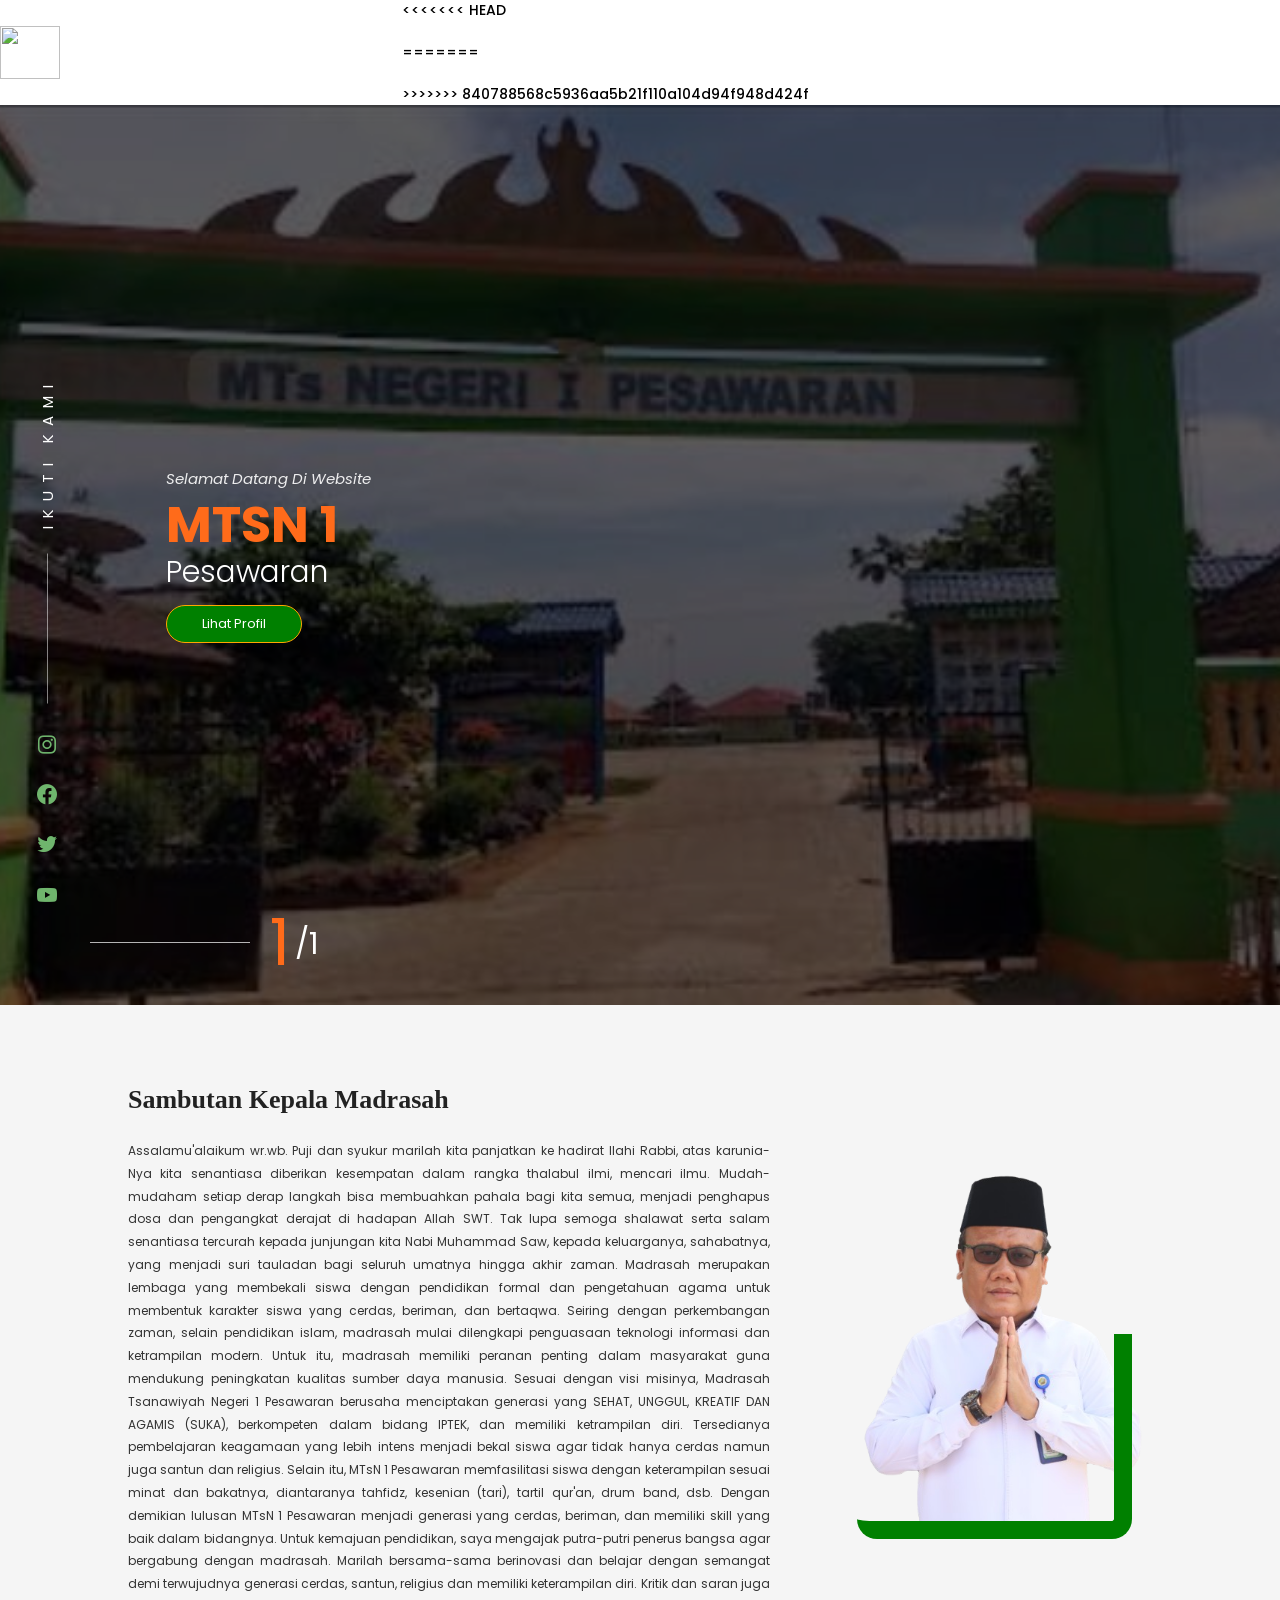
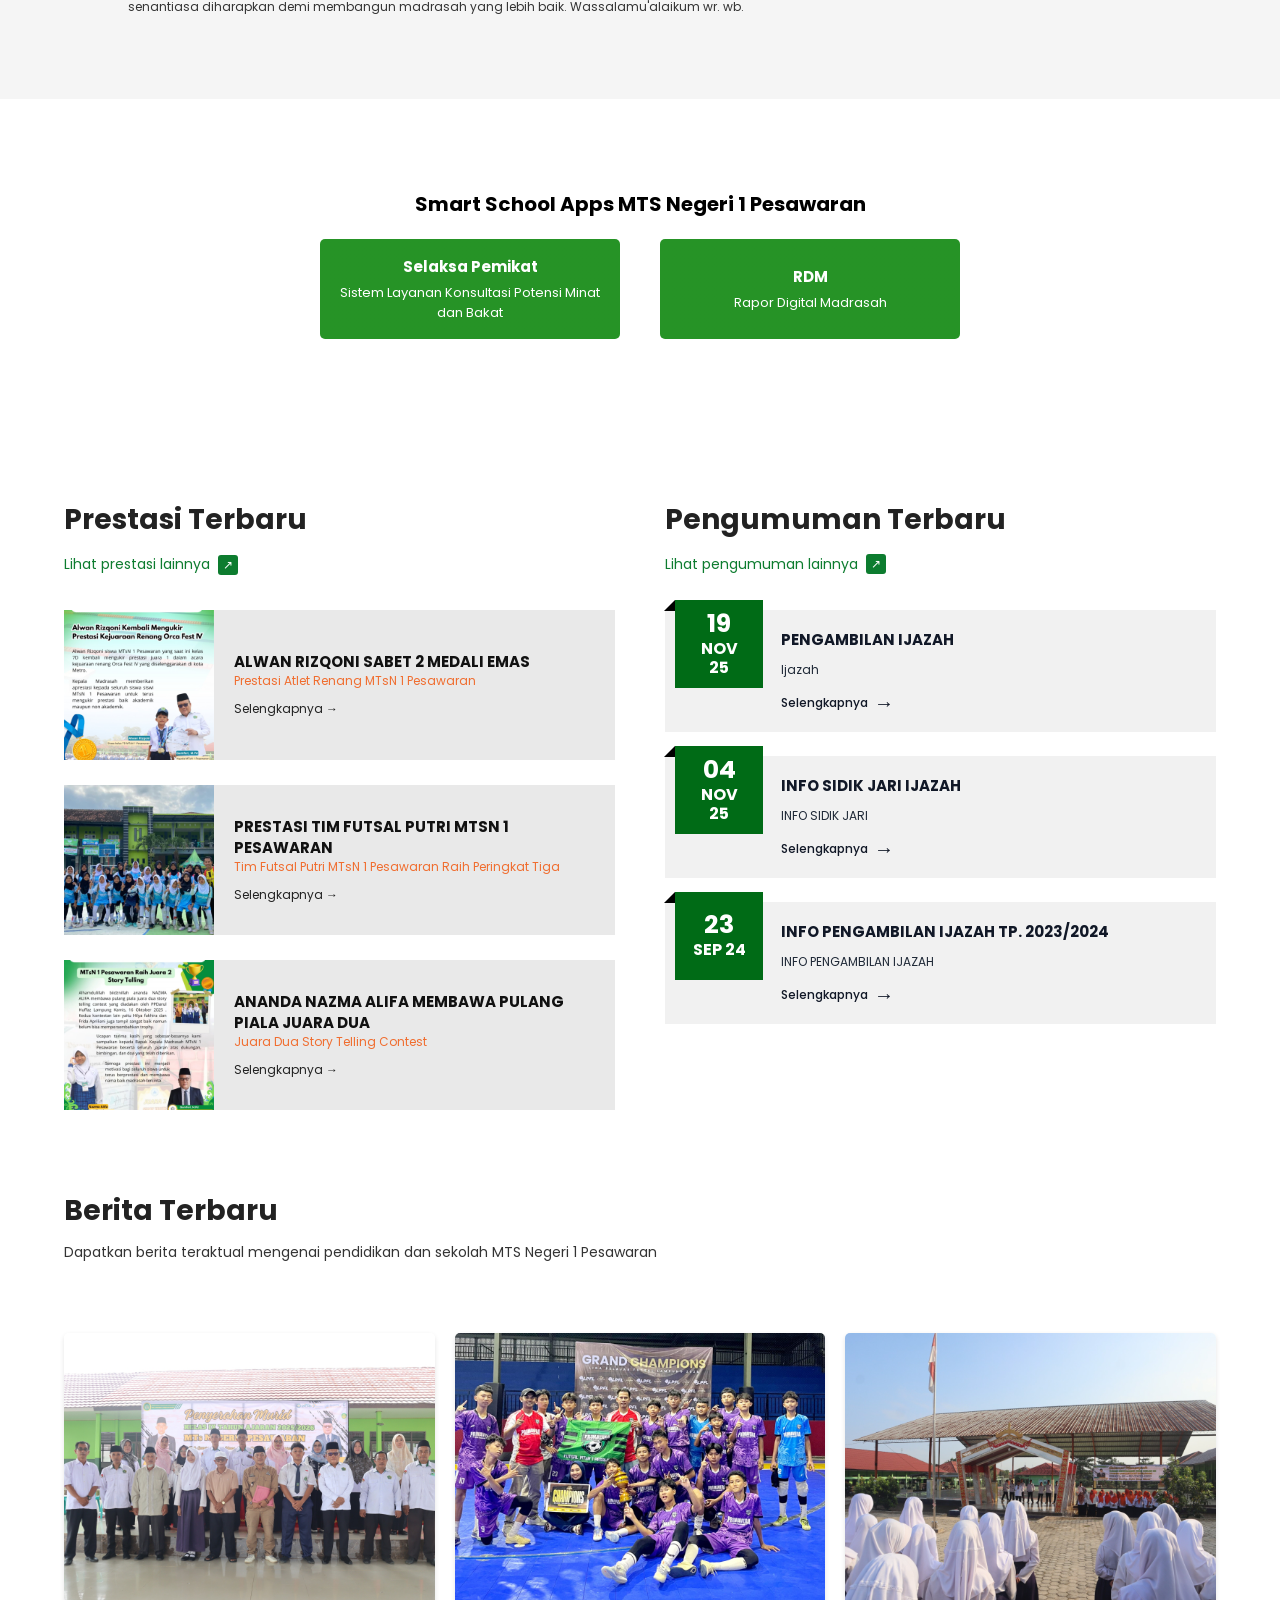
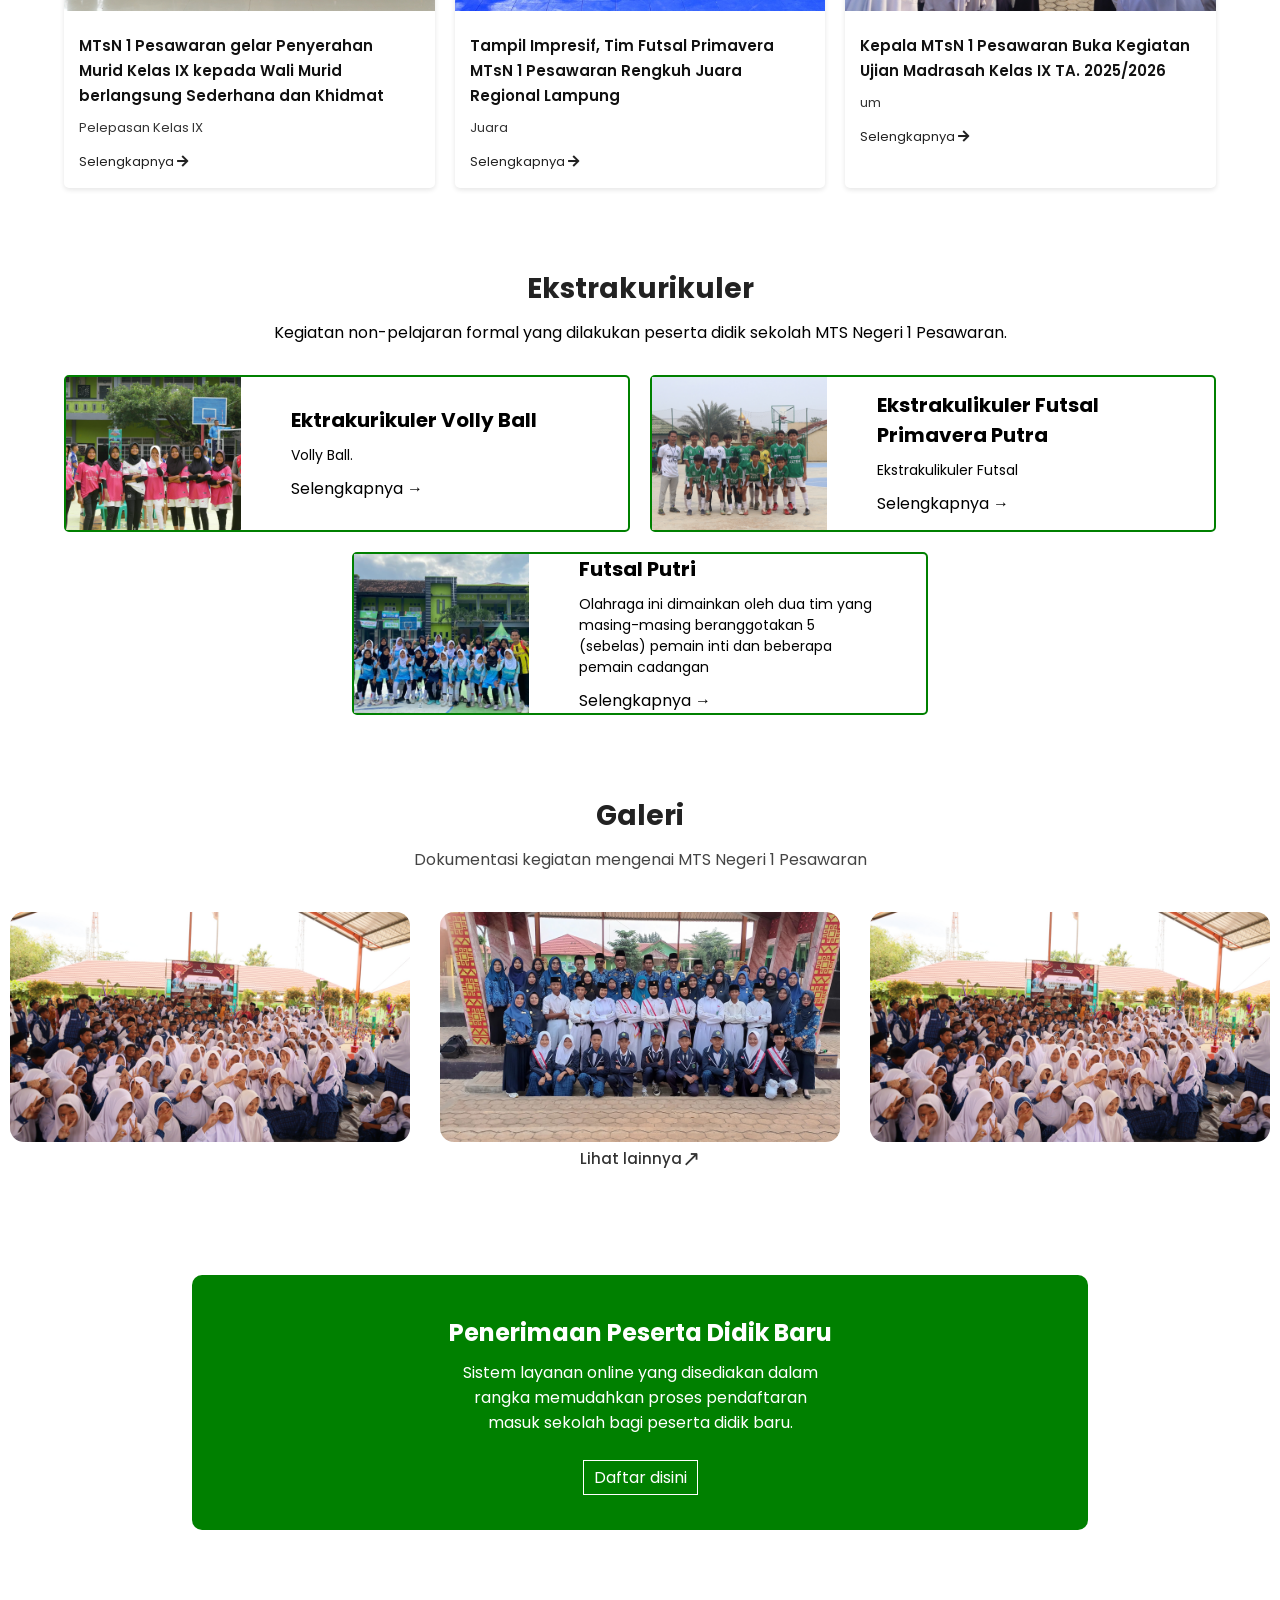
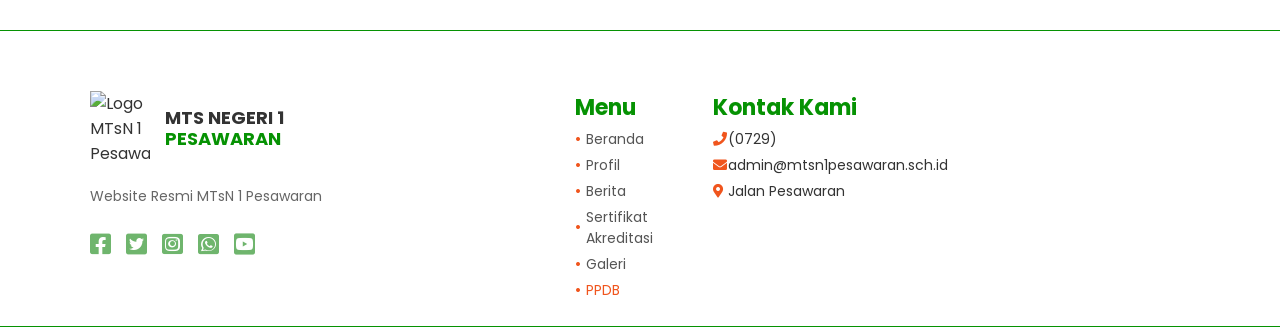
==== commit 9a8f32fe: "bug fixing" ====
--- a/index.html
+++ b/index.html
@@ -58,13 +58,17 @@
 
           <div class="nav-links">
             <ul>
-              <li><a href="#">Beranda</a></li>
+              <li><a href="index.html">Beranda</a></li>
               <div class="dropdown">
+<<<<<<< HEAD
+                <li><a href="#profil">Profil</a></li>
+=======
                 <li><a href="profil.html">Profil</a></li>
+>>>>>>> 840788568c5936aa5b21f110a104d94f948d424f
                 <div class="dropdown-content">
-                  <a href="#">Sejarah</a>
-                  <a href="#">Visi & Misi</a>
-                  <a href="#">Struktur Organisasi</a>
+                  <a href="#profil">Sejarah</a>
+                  <a href="#profil">Visi & Misi</a>
+                  <a href="#profil">Struktur Organisasi</a>
                 </div>
               </div>
 
@@ -94,15 +98,15 @@
                 </div>
               </div>
               <div class="dropdown">
-                <li><a href="./galeri.html">Galeri</a></li>
+                <li><a href="galeri.html">Galeri</a></li>
                 <div class="dropdown-content">
-                  <a href="#">Foto</a>
-                  <a href="#">Video</a>
+                  <a href="galeri.html">Foto</a>
+                  <a href="video.html">Video</a>
                 </div>
               </div>
 
-              <li><a href="./ppdb.html">PPDB</a></li>
-              <li><a href="#">Kontak</a></li>
+              <li><a href="ppdb.html">PPDB</a></li>
+              <li><a href="kontak.html">Kontak</a></li>
             </ul>
           </div>
         </div>
@@ -133,7 +137,7 @@
 
           <h2>Pesawaran</h2>
 
-          <a href="#">Lihat Profil</a>
+          <a href="#profil">Lihat Profil</a>
         </div>
 
         <!-- Slider Counter -->
@@ -148,7 +152,7 @@
       </div>
 
       <!-- sambutan -->
-      <div class="sambutan-container">
+      <div class="sambutan-container" id="profil">
         <div class="child">
           <div class="left" data-aos="fade-right">
             <h1>Sambutan Kepala Madrasah</h1>
--- a/src/css/navbar.css
+++ b/src/css/navbar.css
@@ -1,5 +1,10 @@
 .navbar-container {
+<<<<<<< HEAD
   padding: 5px 150px;
+=======
+  /* max-width: 1200px; */
+  padding: 10px 80px;
+>>>>>>> 81fcc928f50046e3a19e2b16d1fb2157538d297d
 
   position: fixed;
   top: 0;
@@ -8,7 +13,7 @@
   display: flex;
   align-items: center;
   justify-content: space-between;
-  z-index: 9999;
+  z-index: 999;
   transition: all 0.3s ease;
   /* background-color: red; */
 }
@@ -33,8 +38,8 @@
   justify-content: center;
 }
 .navbar-container .logo img {
-  width: 80px;
-  height: 70px;
+  width: 60px;
+  height: 53px;
   margin-right: 10px;
   transition: all 0.3s ease-in-out;
 }
@@ -45,8 +50,7 @@
 }
 
 .navbar-container .text {
-  font-size: 10px;
-  line-height: 1;
+  line-height: 1.1;
   font-weight: bold;
   color: white;
   transition: all 0.3s ease-in-out;
@@ -54,6 +58,11 @@
 
 .navbar-container.sticky .text {
   font-size: 8px;
+}
+
+.navbar-container .text h1 {
+  font-size: 14px;
+  margin: 0;
 }
 
 .navbar-container .nav-links ul {
@@ -80,9 +89,6 @@
 
 .navbar-container .nav-links ul .dropdown {
   position: relative;
-}
-
-.navbar-container .nav-links ul .dropdown {
   background-color: transparent;
   border: none;
   color: black;
@@ -272,8 +278,13 @@
 
   .navbar-container .logo {
     display: flex;
+<<<<<<< HEAD
     width: auto;
     justify-content: left;
+=======
+    width: 100%;
+    justify-content: flex-start;
+>>>>>>> 81fcc928f50046e3a19e2b16d1fb2157538d297d
   }
 
   #humberger-menu {
--- a/src/css/index.css
+++ b/src/css/index.css
@@ -276,13 +276,14 @@
   position: absolute;
   inset: 0;
 
-  background: rgba(255, 255, 255, 0.7); /* opacity */
+  background: rgba(255, 255, 255, 0.7);
+  /* opacity */
 
   z-index: 1;
 }
 
 /* content di atas overlay */
-.smart-school > * {
+.smart-school>* {
   position: relative;
   z-index: 2;
 }
@@ -552,7 +553,7 @@
   margin: 80px auto;
 }
 
-.news section p {
+.news-section p {
   font-size: 14px;
   color: #333;
   margin-bottom: 20px;
@@ -866,10 +867,12 @@
   .smart-school {
     padding: 50px 20px;
   }
+
   .smart-school .contain .card {
     width: 100%;
     margin: 10px;
   }
+
   .smart-school .contain .card p {
     font-size: 8px;
   }
@@ -984,6 +987,7 @@
   .vertical-social .line {
     height: 120px;
   }
+<<<<<<< HEAD
 
   .achievement-card {
     flex-direction: column;
@@ -1029,3 +1033,6 @@
     gap: 30px;
   }
 }
+=======
+}
+>>>>>>> 81fcc928f50046e3a19e2b16d1fb2157538d297d
